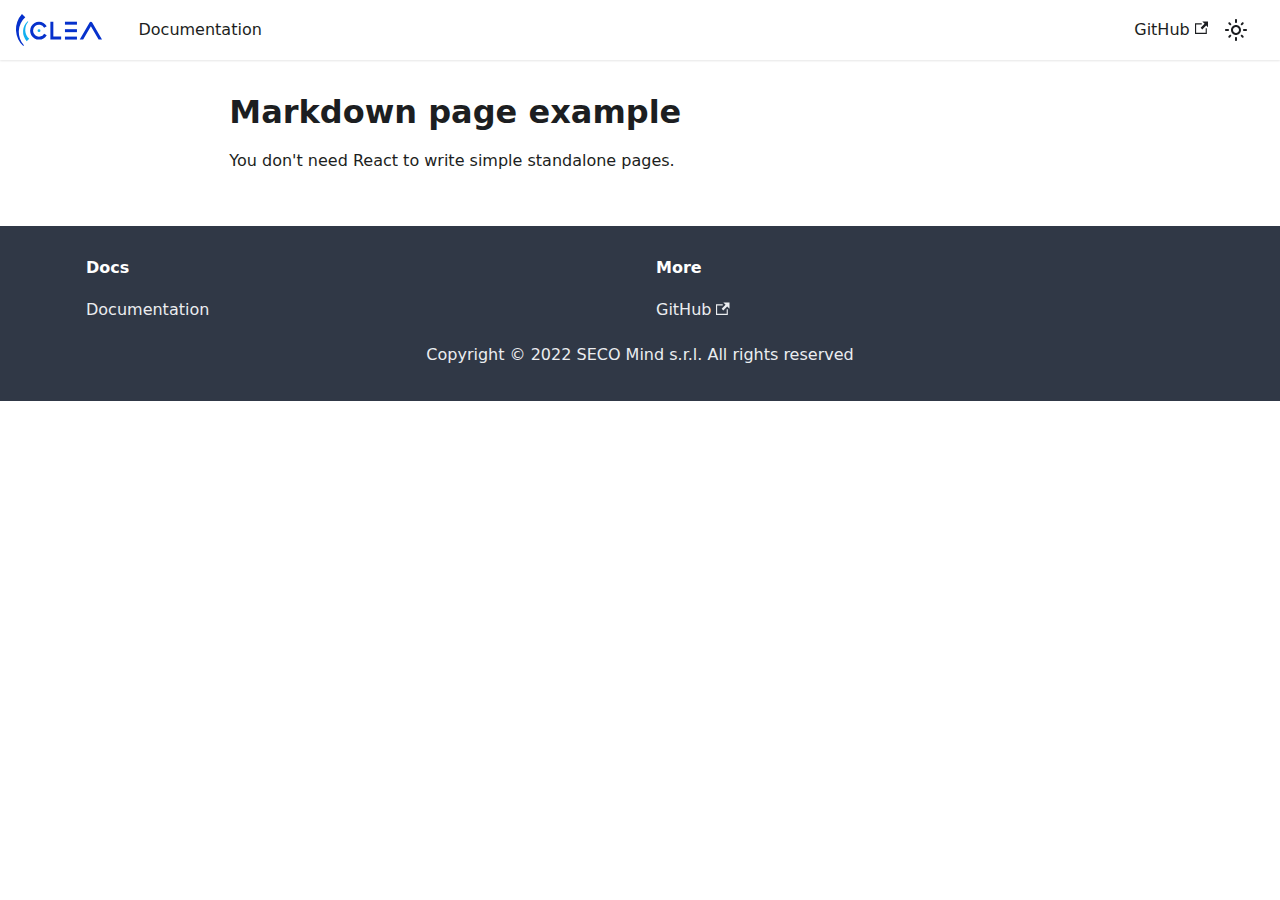
==== markdown-page/index.html @ b35d2853 "Publish first version of the Clea documentation" ====
<!doctype html>
<html lang="en" dir="ltr" class="mdx-wrapper mdx-page plugin-pages plugin-id-default">
<head>
<meta charset="UTF-8">
<meta name="viewport" content="width=device-width,initial-scale=1">
<meta name="generator" content="Docusaurus v2.0.0-beta.22">
<title data-rh="true">Markdown page example | Clea Docs</title><meta data-rh="true" name="twitter:card" content="summary_large_image"><meta data-rh="true" property="og:url" content="https://clea.ai/markdown-page"><meta data-rh="true" name="docusaurus_locale" content="en"><meta data-rh="true" name="docusaurus_tag" content="default"><meta data-rh="true" name="docsearch:language" content="en"><meta data-rh="true" name="docsearch:docusaurus_tag" content="default"><meta data-rh="true" property="og:title" content="Markdown page example | Clea Docs"><meta data-rh="true" name="description" content="You don&#x27;t need React to write simple standalone pages."><meta data-rh="true" property="og:description" content="You don&#x27;t need React to write simple standalone pages."><link data-rh="true" rel="icon" href="/img/favicon.ico"><link data-rh="true" rel="canonical" href="https://clea.ai/markdown-page"><link data-rh="true" rel="alternate" href="https://clea.ai/markdown-page" hreflang="en"><link data-rh="true" rel="alternate" href="https://clea.ai/markdown-page" hreflang="x-default"><link rel="stylesheet" href="/assets/css/styles.c41f518d.css">
<link rel="preload" href="/assets/js/runtime~main.f80cc817.js" as="script">
<link rel="preload" href="/assets/js/main.62d5ffb8.js" as="script">
</head>
<body class="navigation-with-keyboard">
<script>!function(){function t(t){document.documentElement.setAttribute("data-theme",t)}var e=function(){var t=null;try{t=localStorage.getItem("theme")}catch(t){}return t}();t(null!==e?e:"light")}()</script><div id="__docusaurus">
<div role="region"><a href="#" class="skipToContent_fXgn">Skip to main content</a></div><nav class="navbar navbar--fixed-top"><div class="navbar__inner"><div class="navbar__items"><button aria-label="Navigation bar toggle" class="navbar__toggle clean-btn" type="button" tabindex="0"><svg width="30" height="30" viewBox="0 0 30 30" aria-hidden="true"><path stroke="currentColor" stroke-linecap="round" stroke-miterlimit="10" stroke-width="2" d="M4 7h22M4 15h22M4 23h22"></path></svg></button><a class="navbar__brand" href="/"><div class="navbar__logo"><img src="/img/logo.svg" alt="Clea Logo" class="themedImage_ToTc themedImage--light_HNdA"><img src="/img/logo.svg" alt="Clea Logo" class="themedImage_ToTc themedImage--dark_i4oU"></div><b class="navbar__title text--truncate"></b></a><a class="navbar__item navbar__link" href="/">Documentation</a></div><div class="navbar__items navbar__items--right"><a href="https://github.com/clea-platform/clea-developers-doc" target="_blank" rel="noopener noreferrer" class="navbar__item navbar__link">GitHub<svg width="13.5" height="13.5" aria-hidden="true" viewBox="0 0 24 24" class="iconExternalLink_nPIU"><path fill="currentColor" d="M21 13v10h-21v-19h12v2h-10v15h17v-8h2zm3-12h-10.988l4.035 4-6.977 7.07 2.828 2.828 6.977-7.07 4.125 4.172v-11z"></path></svg></a><div class="toggle_vylO colorModeToggle_DEke"><button class="clean-btn toggleButton_gllP toggleButtonDisabled_aARS" type="button" disabled="" title="Switch between dark and light mode (currently light mode)" aria-label="Switch between dark and light mode (currently light mode)"><svg viewBox="0 0 24 24" width="24" height="24" class="lightToggleIcon_pyhR"><path fill="currentColor" d="M12,9c1.65,0,3,1.35,3,3s-1.35,3-3,3s-3-1.35-3-3S10.35,9,12,9 M12,7c-2.76,0-5,2.24-5,5s2.24,5,5,5s5-2.24,5-5 S14.76,7,12,7L12,7z M2,13l2,0c0.55,0,1-0.45,1-1s-0.45-1-1-1l-2,0c-0.55,0-1,0.45-1,1S1.45,13,2,13z M20,13l2,0c0.55,0,1-0.45,1-1 s-0.45-1-1-1l-2,0c-0.55,0-1,0.45-1,1S19.45,13,20,13z M11,2v2c0,0.55,0.45,1,1,1s1-0.45,1-1V2c0-0.55-0.45-1-1-1S11,1.45,11,2z M11,20v2c0,0.55,0.45,1,1,1s1-0.45,1-1v-2c0-0.55-0.45-1-1-1C11.45,19,11,19.45,11,20z M5.99,4.58c-0.39-0.39-1.03-0.39-1.41,0 c-0.39,0.39-0.39,1.03,0,1.41l1.06,1.06c0.39,0.39,1.03,0.39,1.41,0s0.39-1.03,0-1.41L5.99,4.58z M18.36,16.95 c-0.39-0.39-1.03-0.39-1.41,0c-0.39,0.39-0.39,1.03,0,1.41l1.06,1.06c0.39,0.39,1.03,0.39,1.41,0c0.39-0.39,0.39-1.03,0-1.41 L18.36,16.95z M19.42,5.99c0.39-0.39,0.39-1.03,0-1.41c-0.39-0.39-1.03-0.39-1.41,0l-1.06,1.06c-0.39,0.39-0.39,1.03,0,1.41 s1.03,0.39,1.41,0L19.42,5.99z M7.05,18.36c0.39-0.39,0.39-1.03,0-1.41c-0.39-0.39-1.03-0.39-1.41,0l-1.06,1.06 c-0.39,0.39-0.39,1.03,0,1.41s1.03,0.39,1.41,0L7.05,18.36z"></path></svg><svg viewBox="0 0 24 24" width="24" height="24" class="darkToggleIcon_wfgR"><path fill="currentColor" d="M9.37,5.51C9.19,6.15,9.1,6.82,9.1,7.5c0,4.08,3.32,7.4,7.4,7.4c0.68,0,1.35-0.09,1.99-0.27C17.45,17.19,14.93,19,12,19 c-3.86,0-7-3.14-7-7C5,9.07,6.81,6.55,9.37,5.51z M12,3c-4.97,0-9,4.03-9,9s4.03,9,9,9s9-4.03,9-9c0-0.46-0.04-0.92-0.1-1.36 c-0.98,1.37-2.58,2.26-4.4,2.26c-2.98,0-5.4-2.42-5.4-5.4c0-1.81,0.89-3.42,2.26-4.4C12.92,3.04,12.46,3,12,3L12,3z"></path></svg></button></div><div class="searchBox_ZlJk"></div></div></div><div role="presentation" class="navbar-sidebar__backdrop"></div></nav><div class="main-wrapper mainWrapper_z2l0"><main class="container container--fluid margin-vert--lg"><div class="row mdxPageWrapper_j9I6"><div class="col col--8"><article><h1>Markdown page example</h1><p>You don&#x27;t need React to write simple standalone pages.</p></article></div></div></main></div><footer class="footer footer--dark"><div class="container container-fluid"><div class="row footer__links"><div class="col footer__col"><div class="footer__title">Docs</div><ul class="footer__items clean-list"><li class="footer__item"><a class="footer__link-item" href="/">Documentation</a></li></ul></div><div class="col footer__col"><div class="footer__title">More</div><ul class="footer__items clean-list"><li class="footer__item"><a href="https://github.com/clea-platform/clea-developers-doc" target="_blank" rel="noopener noreferrer" class="footer__link-item">GitHub<svg width="13.5" height="13.5" aria-hidden="true" viewBox="0 0 24 24" class="iconExternalLink_nPIU"><path fill="currentColor" d="M21 13v10h-21v-19h12v2h-10v15h17v-8h2zm3-12h-10.988l4.035 4-6.977 7.07 2.828 2.828 6.977-7.07 4.125 4.172v-11z"></path></svg></a></li></ul></div></div><div class="footer__bottom text--center"><div class="footer__copyright">Copyright © 2022 SECO Mind s.r.l. All rights reserved</div></div></div></footer></div>
<script src="/assets/js/runtime~main.f80cc817.js"></script>
<script src="/assets/js/main.62d5ffb8.js"></script>
</body>
</html>
---- assets/css/styles.c41f518d.css ----
.col,.container{padding:0 var(--ifm-spacing-horizontal);width:100%}.markdown>h2,.markdown>h3,.markdown>h4,.markdown>h5,.markdown>h6{margin-bottom:calc(var(--ifm-heading-vertical-rhythm-bottom)*var(--ifm-leading))}.markdown li,body{word-wrap:break-word}body,ol ol,ol ul,ul ol,ul ul{margin:0}pre,table{overflow:auto}blockquote,pre{margin:0 0 var(--ifm-spacing-vertical)}.button:hover,.text--no-decoration,.text--no-decoration:hover,a:not([href]){text-decoration:none}.breadcrumbs__link,.button{transition-timing-function:var(--ifm-transition-timing-default)}.button,code{vertical-align:middle}.button--outline.button--active,.button--outline:active,.button--outline:hover,:root{--ifm-button-color:var(--ifm-font-color-base-inverse)}.menu__link:hover,a{transition:color var(--ifm-transition-fast) var(--ifm-transition-timing-default)}.navbar--dark,:root{--ifm-navbar-link-hover-color:var(--ifm-color-primary)}.menu,.navbar-sidebar{overflow-x:hidden}:root,html[data-theme=dark]{--ifm-color-emphasis-500:var(--ifm-color-gray-500)}.toggleButton_gllP,html{-webkit-tap-highlight-color:transparent}.clean-list,.containsTaskList_mC6p,.details_lb9f>summary,.dropdown__menu,.menu__list{list-style:none}:root{--ifm-color-scheme:light;--ifm-dark-value:10%;--ifm-darker-value:15%;--ifm-darkest-value:30%;--ifm-light-value:15%;--ifm-lighter-value:30%;--ifm-lightest-value:50%;--ifm-contrast-background-value:90%;--ifm-contrast-foreground-value:70%;--ifm-contrast-background-dark-value:70%;--ifm-contrast-foreground-dark-value:90%;--ifm-color-primary:#3578e5;--ifm-color-secondary:#ebedf0;--ifm-color-success:#00a400;--ifm-color-info:#54c7ec;--ifm-color-warning:#ffba00;--ifm-color-danger:#fa383e;--ifm-color-primary-dark:#306cce;--ifm-color-primary-darker:#2d66c3;--ifm-color-primary-darkest:#2554a0;--ifm-color-primary-light:#538ce9;--ifm-color-primary-lighter:#72a1ed;--ifm-color-primary-lightest:#9abcf2;--ifm-color-primary-contrast-background:#ebf2fc;--ifm-color-primary-contrast-foreground:#102445;--ifm-color-secondary-dark:#d4d5d8;--ifm-color-secondary-darker:#c8c9cc;--ifm-color-secondary-darkest:#a4a6a8;--ifm-color-secondary-light:#eef0f2;--ifm-color-secondary-lighter:#f1f2f5;--ifm-color-secondary-lightest:#f5f6f8;--ifm-color-secondary-contrast-background:#fdfdfe;--ifm-color-secondary-contrast-foreground:#474748;--ifm-color-success-dark:#009400;--ifm-color-success-darker:#008b00;--ifm-color-success-darkest:#007300;--ifm-color-success-light:#26b226;--ifm-color-success-lighter:#4dbf4d;--ifm-color-success-lightest:#80d280;--ifm-color-success-contrast-background:#e6f6e6;--ifm-color-success-contrast-foreground:#003100;--ifm-color-info-dark:#4cb3d4;--ifm-color-info-darker:#47a9c9;--ifm-color-info-darkest:#3b8ba5;--ifm-color-info-light:#6ecfef;--ifm-color-info-lighter:#87d8f2;--ifm-color-info-lightest:#aae3f6;--ifm-color-info-contrast-background:#eef9fd;--ifm-color-info-contrast-foreground:#193c47;--ifm-color-warning-dark:#e6a700;--ifm-color-warning-darker:#d99e00;--ifm-color-warning-darkest:#b38200;--ifm-color-warning-light:#ffc426;--ifm-color-warning-lighter:#ffcf4d;--ifm-color-warning-lightest:#ffdd80;--ifm-color-warning-contrast-background:#fff8e6;--ifm-color-warning-contrast-foreground:#4d3800;--ifm-color-danger-dark:#e13238;--ifm-color-danger-darker:#d53035;--ifm-color-danger-darkest:#af272b;--ifm-color-danger-light:#fb565b;--ifm-color-danger-lighter:#fb7478;--ifm-color-danger-lightest:#fd9c9f;--ifm-color-danger-contrast-background:#ffebec;--ifm-color-danger-contrast-foreground:#4b1113;--ifm-color-white:#fff;--ifm-color-black:#000;--ifm-color-gray-0:var(--ifm-color-white);--ifm-color-gray-100:#f5f6f7;--ifm-color-gray-200:#ebedf0;--ifm-color-gray-300:#dadde1;--ifm-color-gray-400:#ccd0d5;--ifm-color-gray-500:#bec3c9;--ifm-color-gray-600:#8d949e;--ifm-color-gray-700:#606770;--ifm-color-gray-800:#444950;--ifm-color-gray-900:#1c1e21;--ifm-color-gray-1000:var(--ifm-color-black);--ifm-color-emphasis-0:var(--ifm-color-gray-0);--ifm-color-emphasis-100:var(--ifm-color-gray-100);--ifm-color-emphasis-200:var(--ifm-color-gray-200);--ifm-color-emphasis-300:var(--ifm-color-gray-300);--ifm-color-emphasis-400:var(--ifm-color-gray-400);--ifm-color-emphasis-600:var(--ifm-color-gray-600);--ifm-color-emphasis-700:var(--ifm-color-gray-700);--ifm-color-emphasis-800:var(--ifm-color-gray-800);--ifm-color-emphasis-900:var(--ifm-color-gray-900);--ifm-color-emphasis-1000:var(--ifm-color-gray-1000);--ifm-color-content:var(--ifm-color-emphasis-900);--ifm-color-content-inverse:var(--ifm-color-emphasis-0);--ifm-color-content-secondary:#525860;--ifm-background-color:transparent;--ifm-background-surface-color:var(--ifm-color-content-inverse);--ifm-global-border-width:1px;--ifm-global-radius:0.4rem;--ifm-hover-overlay:rgba(0,0,0,.05);--ifm-font-color-base:var(--ifm-color-content);--ifm-font-color-base-inverse:var(--ifm-color-content-inverse);--ifm-font-color-secondary:var(--ifm-color-content-secondary);--ifm-font-family-base:system-ui,-apple-system,Segoe UI,Roboto,Ubuntu,Cantarell,Noto Sans,sans-serif,BlinkMacSystemFont,"Segoe UI",Helvetica,Arial,sans-serif,"Apple Color Emoji","Segoe UI Emoji","Segoe UI Symbol";--ifm-font-family-monospace:SFMono-Regular,Menlo,Monaco,Consolas,"Liberation Mono","Courier New",monospace;--ifm-font-size-base:100%;--ifm-font-weight-light:300;--ifm-font-weight-normal:400;--ifm-font-weight-semibold:500;--ifm-font-weight-bold:700;--ifm-font-weight-base:var(--ifm-font-weight-normal);--ifm-line-height-base:1.65;--ifm-global-spacing:1rem;--ifm-spacing-vertical:var(--ifm-global-spacing);--ifm-spacing-horizontal:var(--ifm-global-spacing);--ifm-transition-fast:200ms;--ifm-transition-slow:400ms;--ifm-transition-timing-default:cubic-bezier(0.08,0.52,0.52,1);--ifm-global-shadow-lw:0 1px 2px 0 rgba(0,0,0,.1);--ifm-global-shadow-md:0 5px 40px rgba(0,0,0,.2);--ifm-global-shadow-tl:0 12px 28px 0 rgba(0,0,0,.2),0 2px 4px 0 rgba(0,0,0,.1);--ifm-z-index-dropdown:100;--ifm-z-index-fixed:200;--ifm-z-index-overlay:400;--ifm-container-width:1140px;--ifm-container-width-xl:1320px;--ifm-code-background:#f6f7f8;--ifm-code-border-radius:var(--ifm-global-radius);--ifm-code-font-size:90%;--ifm-code-padding-horizontal:0.1rem;--ifm-code-padding-vertical:0.1rem;--ifm-pre-background:var(--ifm-code-background);--ifm-pre-border-radius:var(--ifm-code-border-radius);--ifm-pre-color:inherit;--ifm-pre-line-height:1.45;--ifm-pre-padding:1rem;--ifm-heading-color:inherit;--ifm-heading-margin-top:0;--ifm-heading-margin-bottom:var(--ifm-spacing-vertical);--ifm-heading-font-family:var(--ifm-font-family-base);--ifm-heading-font-weight:var(--ifm-font-weight-bold);--ifm-heading-line-height:1.25;--ifm-h1-font-size:2rem;--ifm-h2-font-size:1.5rem;--ifm-h3-font-size:1.25rem;--ifm-h4-font-size:1rem;--ifm-h5-font-size:0.875rem;--ifm-h6-font-size:0.85rem;--ifm-image-alignment-padding:1.25rem;--ifm-leading-desktop:1.25;--ifm-leading:calc(var(--ifm-leading-desktop)*1rem);--ifm-list-left-padding:2rem;--ifm-list-margin:1rem;--ifm-list-item-margin:0.25rem;--ifm-list-paragraph-margin:1rem;--ifm-table-cell-padding:0.75rem;--ifm-table-background:transparent;--ifm-table-stripe-background:rgba(0,0,0,.03);--ifm-table-border-width:1px;--ifm-table-border-color:var(--ifm-color-emphasis-300);--ifm-table-head-background:inherit;--ifm-table-head-color:inherit;--ifm-table-head-font-weight:var(--ifm-font-weight-bold);--ifm-table-cell-color:inherit;--ifm-link-color:var(--ifm-color-primary);--ifm-link-decoration:none;--ifm-link-hover-color:var(--ifm-link-color);--ifm-link-hover-decoration:underline;--ifm-paragraph-margin-bottom:var(--ifm-leading);--ifm-blockquote-font-size:var(--ifm-font-size-base);--ifm-blockquote-border-left-width:2px;--ifm-blockquote-padding-horizontal:var(--ifm-spacing-horizontal);--ifm-blockquote-padding-vertical:0;--ifm-blockquote-shadow:none;--ifm-blockquote-color:var(--ifm-color-emphasis-800);--ifm-blockquote-border-color:var(--ifm-color-emphasis-300);--ifm-hr-background-color:var(--ifm-color-emphasis-500);--ifm-hr-height:1px;--ifm-hr-margin-vertical:1.5rem;--ifm-scrollbar-size:7px;--ifm-scrollbar-track-background-color:#f1f1f1;--ifm-scrollbar-thumb-background-color:silver;--ifm-scrollbar-thumb-hover-background-color:#a7a7a7;--ifm-alert-background-color:inherit;--ifm-alert-border-color:inherit;--ifm-alert-border-radius:var(--ifm-global-radius);--ifm-alert-border-width:0px;--ifm-alert-border-left-width:5px;--ifm-alert-color:var(--ifm-font-color-base);--ifm-alert-padding-horizontal:var(--ifm-spacing-horizontal);--ifm-alert-padding-vertical:var(--ifm-spacing-vertical);--ifm-alert-shadow:var(--ifm-global-shadow-lw);--ifm-avatar-intro-margin:1rem;--ifm-avatar-intro-alignment:inherit;--ifm-avatar-photo-size:3rem;--ifm-badge-background-color:inherit;--ifm-badge-border-color:inherit;--ifm-badge-border-radius:var(--ifm-global-radius);--ifm-badge-border-width:var(--ifm-global-border-width);--ifm-badge-color:var(--ifm-color-white);--ifm-badge-padding-horizontal:calc(var(--ifm-spacing-horizontal)*0.5);--ifm-badge-padding-vertical:calc(var(--ifm-spacing-vertical)*0.25);--ifm-breadcrumb-border-radius:1.5rem;--ifm-breadcrumb-spacing:0.5rem;--ifm-breadcrumb-color-active:var(--ifm-color-primary);--ifm-breadcrumb-item-background-active:var(--ifm-hover-overlay);--ifm-breadcrumb-padding-horizontal:0.8rem;--ifm-breadcrumb-padding-vertical:0.4rem;--ifm-breadcrumb-size-multiplier:1;--ifm-breadcrumb-separator:url('data:image/svg+xml;utf8,<svg xmlns="http://www.w3.org/2000/svg" x="0px" y="0px" viewBox="0 0 256 256"><g><g><polygon points="79.093,0 48.907,30.187 146.72,128 48.907,225.813 79.093,256 207.093,128"/></g></g><g></g><g></g><g></g><g></g><g></g><g></g><g></g><g></g><g></g><g></g><g></g><g></g><g></g><g></g><g></g></svg>');--ifm-breadcrumb-separator-filter:none;--ifm-breadcrumb-separator-size:0.5rem;--ifm-breadcrumb-separator-size-multiplier:1.25;--ifm-button-background-color:inherit;--ifm-button-border-color:var(--ifm-button-background-color);--ifm-button-border-width:var(--ifm-global-border-width);--ifm-button-font-weight:var(--ifm-font-weight-bold);--ifm-button-padding-horizontal:1.5rem;--ifm-button-padding-vertical:0.375rem;--ifm-button-size-multiplier:1;--ifm-button-transition-duration:var(--ifm-transition-fast);--ifm-button-border-radius:calc(var(--ifm-global-radius)*var(--ifm-button-size-multiplier));--ifm-button-group-spacing:2px;--ifm-card-background-color:var(--ifm-background-surface-color);--ifm-card-border-radius:calc(var(--ifm-global-radius)*2);--ifm-card-horizontal-spacing:var(--ifm-global-spacing);--ifm-card-vertical-spacing:var(--ifm-global-spacing);--ifm-toc-border-color:var(--ifm-color-emphasis-300);--ifm-toc-link-color:var(--ifm-color-content-secondary);--ifm-toc-padding-vertical:0.5rem;--ifm-toc-padding-horizontal:0.5rem;--ifm-dropdown-background-color:var(--ifm-background-surface-color);--ifm-dropdown-font-weight:var(--ifm-font-weight-semibold);--ifm-dropdown-link-color:var(--ifm-font-color-base);--ifm-dropdown-hover-background-color:var(--ifm-hover-overlay);--ifm-footer-background-color:var(--ifm-color-emphasis-100);--ifm-footer-color:inherit;--ifm-footer-link-color:var(--ifm-color-emphasis-700);--ifm-footer-link-hover-color:var(--ifm-color-primary);--ifm-footer-link-horizontal-spacing:0.5rem;--ifm-footer-padding-horizontal:calc(var(--ifm-spacing-horizontal)*2);--ifm-footer-padding-vertical:calc(var(--ifm-spacing-vertical)*2);--ifm-footer-title-color:inherit;--ifm-footer-logo-max-width:min(30rem,90vw);--ifm-hero-background-color:var(--ifm-background-surface-color);--ifm-hero-text-color:var(--ifm-color-emphasis-800);--ifm-menu-color:var(--ifm-color-emphasis-700);--ifm-menu-color-active:var(--ifm-color-primary);--ifm-menu-color-background-active:var(--ifm-hover-overlay);--ifm-menu-color-background-hover:var(--ifm-hover-overlay);--ifm-menu-link-padding-horizontal:0.75rem;--ifm-menu-link-padding-vertical:0.375rem;--ifm-menu-link-sublist-icon:url('data:image/svg+xml;utf8,<svg xmlns="http://www.w3.org/2000/svg" width="16px" height="16px" viewBox="0 0 24 24"><path fill="rgba(0,0,0,0.5)" d="M7.41 15.41L12 10.83l4.59 4.58L18 14l-6-6-6 6z"></path></svg>');--ifm-menu-link-sublist-icon-filter:none;--ifm-navbar-background-color:var(--ifm-background-surface-color);--ifm-navbar-height:3.75rem;--ifm-navbar-item-padding-horizontal:0.75rem;--ifm-navbar-item-padding-vertical:0.25rem;--ifm-navbar-link-color:var(--ifm-font-color-base);--ifm-navbar-link-active-color:var(--ifm-link-color);--ifm-navbar-padding-horizontal:var(--ifm-spacing-horizontal);--ifm-navbar-padding-vertical:calc(var(--ifm-spacing-vertical)*0.5);--ifm-navbar-shadow:var(--ifm-global-shadow-lw);--ifm-navbar-search-input-background-color:var(--ifm-color-emphasis-200);--ifm-navbar-search-input-color:var(--ifm-color-emphasis-800);--ifm-navbar-search-input-placeholder-color:var(--ifm-color-emphasis-500);--ifm-navbar-search-input-icon:url('data:image/svg+xml;utf8,<svg fill="currentColor" xmlns="http://www.w3.org/2000/svg" viewBox="0 0 16 16" height="16px" width="16px"><path d="M6.02945,10.20327a4.17382,4.17382,0,1,1,4.17382-4.17382A4.15609,4.15609,0,0,1,6.02945,10.20327Zm9.69195,4.2199L10.8989,9.59979A5.88021,5.88021,0,0,0,12.058,6.02856,6.00467,6.00467,0,1,0,9.59979,10.8989l4.82338,4.82338a.89729.89729,0,0,0,1.29912,0,.89749.89749,0,0,0-.00087-1.29909Z" /></svg>');--ifm-navbar-sidebar-width:83vw;--ifm-pagination-border-radius:var(--ifm-global-radius);--ifm-pagination-color-active:var(--ifm-color-primary);--ifm-pagination-font-size:1rem;--ifm-pagination-item-active-background:var(--ifm-hover-overlay);--ifm-pagination-page-spacing:0.2em;--ifm-pagination-padding-horizontal:calc(var(--ifm-spacing-horizontal)*1);--ifm-pagination-padding-vertical:calc(var(--ifm-spacing-vertical)*0.25);--ifm-pagination-nav-border-radius:var(--ifm-global-radius);--ifm-pagination-nav-color-hover:var(--ifm-color-primary);--ifm-pills-color-active:var(--ifm-color-primary);--ifm-pills-color-background-active:var(--ifm-hover-overlay);--ifm-pills-spacing:0.125rem;--ifm-tabs-color:var(--ifm-font-color-secondary);--ifm-tabs-color-active:var(--ifm-color-primary);--ifm-tabs-color-active-border:var(--ifm-tabs-color-active);--ifm-tabs-padding-horizontal:1rem;--ifm-tabs-padding-vertical:1rem;--docusaurus-progress-bar-color:var(--ifm-color-primary);--ifm-color-primary:#114cef;--ifm-color-primary-dark:#21af90;--ifm-color-primary-darker:#1fa588;--ifm-color-primary-darkest:#1a8870;--ifm-color-primary-light:#46cbae;--ifm-color-primary-lighter:#66d4bd;--ifm-color-primary-lightest:#92e0d0;--ifm-code-font-size:95%;--docusaurus-announcement-bar-height:auto;--docusaurus-tag-list-border:var(--ifm-color-emphasis-300);--docusaurus-collapse-button-bg:transparent;--docusaurus-collapse-button-bg-hover:rgba(0,0,0,.1);--doc-sidebar-width:300px;--doc-sidebar-hidden-width:30px}.badge--danger,.badge--info,.badge--primary,.badge--secondary,.badge--success,.badge--warning{--ifm-badge-border-color:var(--ifm-badge-background-color)}.button--link,.button--outline{--ifm-button-background-color:transparent}*{box-sizing:border-box}html{-webkit-font-smoothing:antialiased;text-rendering:optimizelegibility;-webkit-text-size-adjust:100%;text-size-adjust:100%;background-color:var(--ifm-background-color);color:var(--ifm-font-color-base);color-scheme:var(--ifm-color-scheme);font:var(--ifm-font-size-base)/var(--ifm-line-height-base) var(--ifm-font-family-base)}iframe{border:0;color-scheme:auto}.container{margin:0 auto;max-width:var(--ifm-container-width)}.container--fluid{max-width:inherit}.row{display:flex;flex-wrap:wrap;margin:0 calc(var(--ifm-spacing-horizontal)*-1)}.margin-bottom--none,.margin-vert--none,.markdown>:last-child{margin-bottom:0!important}.margin-top--none,.margin-vert--none{margin-top:0!important}.row--no-gutters{margin-left:0;margin-right:0}.margin-horiz--none,.margin-right--none{margin-right:0!important}.row--no-gutters>.col{padding-left:0;padding-right:0}.row--align-top{align-items:flex-start}.row--align-bottom{align-items:flex-end}.menuExternalLink_NmtK,.row--align-center{align-items:center}.row--align-stretch{align-items:stretch}.row--align-baseline{align-items:baseline}.col{--ifm-col-width:100%;flex:1 0;margin-left:0;max-width:var(--ifm-col-width)}.padding-bottom--none,.padding-vert--none{padding-bottom:0!important}.padding-top--none,.padding-vert--none{padding-top:0!important}.padding-horiz--none,.padding-left--none{padding-left:0!important}.padding-horiz--none,.padding-right--none{padding-right:0!important}.col[class*=col--]{flex:0 0 var(--ifm-col-width)}.col--1{--ifm-col-width:8.33333%}.col--offset-1{margin-left:8.33333%}.col--2{--ifm-col-width:16.66667%}.col--offset-2{margin-left:16.66667%}.col--3{--ifm-col-width:25%}.col--offset-3{margin-left:25%}.col--4{--ifm-col-width:33.33333%}.col--offset-4{margin-left:33.33333%}.col--5{--ifm-col-width:41.66667%}.col--offset-5{margin-left:41.66667%}.col--6{--ifm-col-width:50%}.col--offset-6{margin-left:50%}.col--7{--ifm-col-width:58.33333%}.col--offset-7{margin-left:58.33333%}.col--8{--ifm-col-width:66.66667%}.col--offset-8{margin-left:66.66667%}.col--9{--ifm-col-width:75%}.col--offset-9{margin-left:75%}.col--10{--ifm-col-width:83.33333%}.col--offset-10{margin-left:83.33333%}.col--11{--ifm-col-width:91.66667%}.col--offset-11{margin-left:91.66667%}.col--12{--ifm-col-width:100%}.col--offset-12{margin-left:100%}.margin-horiz--none,.margin-left--none{margin-left:0!important}.margin--none{margin:0!important}.margin-bottom--xs,.margin-vert--xs{margin-bottom:.25rem!important}.margin-top--xs,.margin-vert--xs{margin-top:.25rem!important}.margin-horiz--xs,.margin-left--xs{margin-left:.25rem!important}.margin-horiz--xs,.margin-right--xs{margin-right:.25rem!important}.margin--xs{margin:.25rem!important}.margin-bottom--sm,.margin-vert--sm{margin-bottom:.5rem!important}.margin-top--sm,.margin-vert--sm{margin-top:.5rem!important}.margin-horiz--sm,.margin-left--sm{margin-left:.5rem!important}.margin-horiz--sm,.margin-right--sm{margin-right:.5rem!important}.margin--sm{margin:.5rem!important}.margin-bottom--md,.margin-vert--md{margin-bottom:1rem!important}.margin-top--md,.margin-vert--md{margin-top:1rem!important}.margin-horiz--md,.margin-left--md{margin-left:1rem!important}.margin-horiz--md,.margin-right--md{margin-right:1rem!important}.margin--md{margin:1rem!important}.margin-bottom--lg,.margin-vert--lg{margin-bottom:2rem!important}.margin-top--lg,.margin-vert--lg{margin-top:2rem!important}.margin-horiz--lg,.margin-left--lg{margin-left:2rem!important}.margin-horiz--lg,.margin-right--lg{margin-right:2rem!important}.margin--lg{margin:2rem!important}.margin-bottom--xl,.margin-vert--xl{margin-bottom:5rem!important}.margin-top--xl,.margin-vert--xl{margin-top:5rem!important}.margin-horiz--xl,.margin-left--xl{margin-left:5rem!important}.margin-horiz--xl,.margin-right--xl{margin-right:5rem!important}.margin--xl{margin:5rem!important}.padding--none{padding:0!important}.padding-bottom--xs,.padding-vert--xs{padding-bottom:.25rem!important}.padding-top--xs,.padding-vert--xs{padding-top:.25rem!important}.padding-horiz--xs,.padding-left--xs{padding-left:.25rem!important}.padding-horiz--xs,.padding-right--xs{padding-right:.25rem!important}.padding--xs{padding:.25rem!important}.padding-bottom--sm,.padding-vert--sm{padding-bottom:.5rem!important}.padding-top--sm,.padding-vert--sm{padding-top:.5rem!important}.padding-horiz--sm,.padding-left--sm{padding-left:.5rem!important}.padding-horiz--sm,.padding-right--sm{padding-right:.5rem!important}.padding--sm{padding:.5rem!important}.padding-bottom--md,.padding-vert--md{padding-bottom:1rem!important}.padding-top--md,.padding-vert--md{padding-top:1rem!important}.padding-horiz--md,.padding-left--md{padding-left:1rem!important}.padding-horiz--md,.padding-right--md{padding-right:1rem!important}.padding--md{padding:1rem!important}.padding-bottom--lg,.padding-vert--lg{padding-bottom:2rem!important}.padding-top--lg,.padding-vert--lg{padding-top:2rem!important}.padding-horiz--lg,.padding-left--lg{padding-left:2rem!important}.padding-horiz--lg,.padding-right--lg{padding-right:2rem!important}.padding--lg{padding:2rem!important}.padding-bottom--xl,.padding-vert--xl{padding-bottom:5rem!important}.padding-top--xl,.padding-vert--xl{padding-top:5rem!important}.padding-horiz--xl,.padding-left--xl{padding-left:5rem!important}.padding-horiz--xl,.padding-right--xl{padding-right:5rem!important}.padding--xl{padding:5rem!important}code{background-color:var(--ifm-code-background);border:.1rem solid rgba(0,0,0,.1);border-radius:var(--ifm-code-border-radius);font-family:var(--ifm-font-family-monospace);font-size:var(--ifm-code-font-size);padding:var(--ifm-code-padding-vertical) var(--ifm-code-padding-horizontal)}a code{color:inherit}pre{background-color:var(--ifm-pre-background);border-radius:var(--ifm-pre-border-radius);color:var(--ifm-pre-color);font:var(--ifm-code-font-size)/var(--ifm-pre-line-height) var(--ifm-font-family-monospace);padding:var(--ifm-pre-padding)}pre code{background-color:initial;border:none;font-size:100%;line-height:inherit;padding:0}kbd{background-color:var(--ifm-color-emphasis-0);border:1px solid var(--ifm-color-emphasis-400);border-radius:.2rem;box-shadow:inset 0 -1px 0 var(--ifm-color-emphasis-400);color:var(--ifm-color-emphasis-800);font:80% var(--ifm-font-family-monospace);padding:.15rem .3rem}h1,h2,h3,h4,h5,h6{color:var(--ifm-heading-color);font-family:var(--ifm-heading-font-family);font-weight:var(--ifm-heading-font-weight);line-height:var(--ifm-heading-line-height);margin:var(--ifm-heading-margin-top) 0 var(--ifm-heading-margin-bottom) 0}h1{font-size:var(--ifm-h1-font-size)}h2{font-size:var(--ifm-h2-font-size)}h3{font-size:var(--ifm-h3-font-size)}h4{font-size:var(--ifm-h4-font-size)}h5{font-size:var(--ifm-h5-font-size)}h6{font-size:var(--ifm-h6-font-size)}img{max-width:100%}img[align=right]{padding-left:var(--image-alignment-padding)}img[align=left]{padding-right:var(--image-alignment-padding)}.markdown{--ifm-h1-vertical-rhythm-top:3;--ifm-h2-vertical-rhythm-top:2;--ifm-h3-vertical-rhythm-top:1.5;--ifm-heading-vertical-rhythm-top:1.25;--ifm-h1-vertical-rhythm-bottom:1.25;--ifm-heading-vertical-rhythm-bottom:1}.markdown:after,.markdown:before{content:"";display:table}.markdown:after{clear:both}.markdown h1:first-child{--ifm-h1-font-size:3rem;margin-bottom:calc(var(--ifm-h1-vertical-rhythm-bottom)*var(--ifm-leading))}.markdown>h2{--ifm-h2-font-size:2rem;margin-top:calc(var(--ifm-h2-vertical-rhythm-top)*var(--ifm-leading))}.markdown>h3{--ifm-h3-font-size:1.5rem;margin-top:calc(var(--ifm-h3-vertical-rhythm-top)*var(--ifm-leading))}.markdown>h4,.markdown>h5,.markdown>h6{margin-top:calc(var(--ifm-heading-vertical-rhythm-top)*var(--ifm-leading))}.markdown>p,.markdown>pre,.markdown>ul{margin-bottom:var(--ifm-leading)}.markdown li>p{margin-top:var(--ifm-list-paragraph-margin)}.markdown li+li{margin-top:var(--ifm-list-item-margin)}ol,ul{margin:0 0 var(--ifm-list-margin);padding-left:var(--ifm-list-left-padding)}ol ol,ul ol{list-style-type:lower-roman}ol ol ol,ol ul ol,ul ol ol,ul ul ol{list-style-type:lower-alpha}table{border-collapse:collapse;display:block;margin-bottom:var(--ifm-spacing-vertical)}table thead tr{border-bottom:2px solid var(--ifm-table-border-color)}table thead,table tr:nth-child(2n){background-color:var(--ifm-table-stripe-background)}table tr{background-color:var(--ifm-table-background);border-top:var(--ifm-table-border-width) solid var(--ifm-table-border-color)}table td,table th{border:var(--ifm-table-border-width) solid var(--ifm-table-border-color);padding:var(--ifm-table-cell-padding)}table th{background-color:var(--ifm-table-head-background);color:var(--ifm-table-head-color);font-weight:var(--ifm-table-head-font-weight)}table td{color:var(--ifm-table-cell-color)}strong{font-weight:var(--ifm-font-weight-bold)}a{color:var(--ifm-link-color);text-decoration:var(--ifm-link-decoration)}a:link:hover,a:visited:hover{color:var(--ifm-link-hover-color);text-decoration:var(--ifm-link-hover-decoration)}a:-webkit-any-link:hover{color:var(--ifm-link-hover-color);text-decoration:var(--ifm-link-hover-decoration)}a:any-link:hover{color:var(--ifm-link-hover-color);text-decoration:var(--ifm-link-hover-decoration)}p{margin:0 0 var(--ifm-paragraph-margin-bottom)}blockquote{border-left:var(--ifm-blockquote-border-left-width) solid var(--ifm-blockquote-border-color);box-shadow:var(--ifm-blockquote-shadow);color:var(--ifm-blockquote-color);font-size:var(--ifm-blockquote-font-size);padding:var(--ifm-blockquote-padding-vertical) var(--ifm-blockquote-padding-horizontal)}blockquote>:first-child{margin-top:0}blockquote>:last-child{margin-bottom:0}hr{background-color:var(--ifm-hr-background-color);border:0;height:var(--ifm-hr-height);margin:var(--ifm-hr-margin-vertical) 0}.shadow--lw{box-shadow:var(--ifm-global-shadow-lw)!important}.shadow--md{box-shadow:var(--ifm-global-shadow-md)!important}.shadow--tl{box-shadow:var(--ifm-global-shadow-tl)!important}.text--primary,.wordWrapButtonEnabled_EoeP .wordWrapButtonIcon_Bwma{color:var(--ifm-color-primary)}.text--secondary{color:var(--ifm-color-secondary)}.text--success{color:var(--ifm-color-success)}.text--info{color:var(--ifm-color-info)}.text--warning{color:var(--ifm-color-warning)}.text--danger{color:var(--ifm-color-danger)}.text--center{text-align:center}.text--left{text-align:left}.text--justify{text-align:justify}.text--right{text-align:right}.text--capitalize{text-transform:capitalize}.text--lowercase{text-transform:lowercase}.admonitionHeading_tbUL,.alert__heading,.text--uppercase{text-transform:uppercase}.text--light{font-weight:var(--ifm-font-weight-light)}.text--normal{font-weight:var(--ifm-font-weight-normal)}.text--semibold{font-weight:var(--ifm-font-weight-semibold)}.text--bold{font-weight:var(--ifm-font-weight-bold)}.text--italic{font-style:italic}.text--truncate{overflow:hidden;text-overflow:ellipsis;white-space:nowrap}.text--break{word-wrap:break-word!important;word-break:break-word!important}.clean-btn{background:none;border:none;color:inherit;cursor:pointer;font-family:inherit;padding:0}.alert,.alert .close{color:var(--ifm-alert-foreground-color)}.clean-list{padding-left:0}.alert--primary{--ifm-alert-background-color:var(--ifm-color-primary-contrast-background);--ifm-alert-background-color-highlight:rgba(53,120,229,.15);--ifm-alert-foreground-color:var(--ifm-color-primary-contrast-foreground);--ifm-alert-border-color:var(--ifm-color-primary-dark)}.alert--secondary{--ifm-alert-background-color:var(--ifm-color-secondary-contrast-background);--ifm-alert-background-color-highlight:rgba(235,237,240,.15);--ifm-alert-foreground-color:var(--ifm-color-secondary-contrast-foreground);--ifm-alert-border-color:var(--ifm-color-secondary-dark)}.alert--success{--ifm-alert-background-color:var(--ifm-color-success-contrast-background);--ifm-alert-background-color-highlight:rgba(0,164,0,.15);--ifm-alert-foreground-color:var(--ifm-color-success-contrast-foreground);--ifm-alert-border-color:var(--ifm-color-success-dark)}.alert--info{--ifm-alert-background-color:var(--ifm-color-info-contrast-background);--ifm-alert-background-color-highlight:rgba(84,199,236,.15);--ifm-alert-foreground-color:var(--ifm-color-info-contrast-foreground);--ifm-alert-border-color:var(--ifm-color-info-dark)}.alert--warning{--ifm-alert-background-color:var(--ifm-color-warning-contrast-background);--ifm-alert-background-color-highlight:rgba(255,186,0,.15);--ifm-alert-foreground-color:var(--ifm-color-warning-contrast-foreground);--ifm-alert-border-color:var(--ifm-color-warning-dark)}.alert--danger{--ifm-alert-background-color:var(--ifm-color-danger-contrast-background);--ifm-alert-background-color-highlight:rgba(250,56,62,.15);--ifm-alert-foreground-color:var(--ifm-color-danger-contrast-foreground);--ifm-alert-border-color:var(--ifm-color-danger-dark)}.alert{--ifm-code-background:var(--ifm-alert-background-color-highlight);--ifm-link-color:var(--ifm-alert-foreground-color);--ifm-link-hover-color:var(--ifm-alert-foreground-color);--ifm-link-decoration:underline;--ifm-tabs-color:var(--ifm-alert-foreground-color);--ifm-tabs-color-active:var(--ifm-alert-foreground-color);--ifm-tabs-color-active-border:var(--ifm-alert-border-color);background-color:var(--ifm-alert-background-color);border:var(--ifm-alert-border-width) solid var(--ifm-alert-border-color);border-left-width:var(--ifm-alert-border-left-width);border-radius:var(--ifm-alert-border-radius);box-shadow:var(--ifm-alert-shadow);padding:var(--ifm-alert-padding-vertical) var(--ifm-alert-padding-horizontal)}.alert__heading{align-items:center;display:flex;font:700 var(--ifm-h5-font-size)/var(--ifm-heading-line-height) var(--ifm-heading-font-family);margin-bottom:.5rem}.alert__icon{display:inline-flex;margin-right:.4em}.alert__icon svg{fill:var(--ifm-alert-foreground-color);stroke:var(--ifm-alert-foreground-color);stroke-width:0}.alert .close{margin:calc(var(--ifm-alert-padding-vertical)*-1) calc(var(--ifm-alert-padding-horizontal)*-1) 0 0;opacity:.75}.alert .close:focus,.alert .close:hover{opacity:1}.alert a{-webkit-text-decoration-color:var(--ifm-alert-border-color);text-decoration-color:var(--ifm-alert-border-color)}.alert a:hover{text-decoration-thickness:2px}.avatar{column-gap:var(--ifm-avatar-intro-margin);display:flex}.avatar__photo{border-radius:50%;display:block;height:var(--ifm-avatar-photo-size);overflow:hidden;width:var(--ifm-avatar-photo-size)}.card--full-height,.navbar__logo img,html body{height:100%}.avatar__photo--sm{--ifm-avatar-photo-size:2rem}.avatar__photo--lg{--ifm-avatar-photo-size:4rem}.avatar__photo--xl{--ifm-avatar-photo-size:6rem}.avatar__intro{display:flex;flex:1 1;flex-direction:column;justify-content:center;text-align:var(--ifm-avatar-intro-alignment)}.badge,.breadcrumbs__item,.breadcrumbs__link,.button,.dropdown>.navbar__link:after{display:inline-block}.avatar__name{font:700 var(--ifm-h4-font-size)/var(--ifm-heading-line-height) var(--ifm-font-family-base)}.avatar__subtitle{margin-top:.25rem}.avatar--vertical{--ifm-avatar-intro-alignment:center;--ifm-avatar-intro-margin:0.5rem;align-items:center;flex-direction:column}.badge{background-color:var(--ifm-badge-background-color);border:var(--ifm-badge-border-width) solid var(--ifm-badge-border-color);border-radius:var(--ifm-badge-border-radius);color:var(--ifm-badge-color);font-size:75%;font-weight:var(--ifm-font-weight-bold);line-height:1;padding:var(--ifm-badge-padding-vertical) var(--ifm-badge-padding-horizontal)}.badge--primary{--ifm-badge-background-color:var(--ifm-color-primary)}.badge--secondary{--ifm-badge-background-color:var(--ifm-color-secondary);color:var(--ifm-color-black)}.breadcrumbs__link,.button.button--secondary.button--outline:not(.button--active):not(:hover){color:var(--ifm-font-color-base)}.badge--success{--ifm-badge-background-color:var(--ifm-color-success)}.badge--info{--ifm-badge-background-color:var(--ifm-color-info)}.badge--warning{--ifm-badge-background-color:var(--ifm-color-warning)}.badge--danger{--ifm-badge-background-color:var(--ifm-color-danger)}.breadcrumbs{margin-bottom:0;padding-left:0}.breadcrumbs__item:not(:last-child):after{background:var(--ifm-breadcrumb-separator) center;content:" ";display:inline-block;filter:var(--ifm-breadcrumb-separator-filter);height:calc(var(--ifm-breadcrumb-separator-size)*var(--ifm-breadcrumb-size-multiplier)*var(--ifm-breadcrumb-separator-size-multiplier));margin:0 var(--ifm-breadcrumb-spacing);opacity:.5;width:calc(var(--ifm-breadcrumb-separator-size)*var(--ifm-breadcrumb-size-multiplier)*var(--ifm-breadcrumb-separator-size-multiplier))}.breadcrumbs__item--active .breadcrumbs__link{background:var(--ifm-breadcrumb-item-background-active);color:var(--ifm-breadcrumb-color-active)}.breadcrumbs__link{border-radius:var(--ifm-breadcrumb-border-radius);font-size:calc(1rem*var(--ifm-breadcrumb-size-multiplier));padding:calc(var(--ifm-breadcrumb-padding-vertical)*var(--ifm-breadcrumb-size-multiplier)) calc(var(--ifm-breadcrumb-padding-horizontal)*var(--ifm-breadcrumb-size-multiplier));transition-duration:var(--ifm-transition-fast);transition-property:background,color}.breadcrumbs__link:link:hover,.breadcrumbs__link:visited:hover,area.breadcrumbs__link[href]:hover{background:var(--ifm-breadcrumb-item-background-active);text-decoration:none}.breadcrumbs__link:-webkit-any-link:hover{background:var(--ifm-breadcrumb-item-background-active);text-decoration:none}.breadcrumbs__link:any-link:hover{background:var(--ifm-breadcrumb-item-background-active);text-decoration:none}.breadcrumbs--sm{--ifm-breadcrumb-size-multiplier:0.8}.breadcrumbs--lg{--ifm-breadcrumb-size-multiplier:1.2}.button{background-color:var(--ifm-button-background-color);border:var(--ifm-button-border-width) solid var(--ifm-button-border-color);border-radius:var(--ifm-button-border-radius);cursor:pointer;font-size:calc(.875rem*var(--ifm-button-size-multiplier));font-weight:var(--ifm-button-font-weight);line-height:1.5;padding:calc(var(--ifm-button-padding-vertical)*var(--ifm-button-size-multiplier)) calc(var(--ifm-button-padding-horizontal)*var(--ifm-button-size-multiplier));text-align:center;transition-duration:var(--ifm-button-transition-duration);transition-property:color,background,border-color;-webkit-user-select:none;user-select:none;white-space:nowrap}.button,.button:hover{color:var(--ifm-button-color)}.button--outline{--ifm-button-color:var(--ifm-button-border-color)}.button--outline:hover{--ifm-button-background-color:var(--ifm-button-border-color)}.button--link{--ifm-button-border-color:transparent;color:var(--ifm-link-color);text-decoration:var(--ifm-link-decoration)}.button--link.button--active,.button--link:active,.button--link:hover{color:var(--ifm-link-hover-color);text-decoration:var(--ifm-link-hover-decoration)}.button.disabled,.button:disabled,.button[disabled]{opacity:.65;pointer-events:none}.button--sm{--ifm-button-size-multiplier:0.8}.button--lg{--ifm-button-size-multiplier:1.35}.button--block{display:block;width:100%}.button.button--secondary{color:var(--ifm-color-gray-900)}:where(.button--primary){--ifm-button-background-color:var(--ifm-color-primary);--ifm-button-border-color:var(--ifm-color-primary)}:where(.button--primary):not(.button--outline):hover{--ifm-button-background-color:var(--ifm-color-primary-dark);--ifm-button-border-color:var(--ifm-color-primary-dark)}.button--primary.button--active,.button--primary:active{--ifm-button-background-color:var(--ifm-color-primary-darker);--ifm-button-border-color:var(--ifm-color-primary-darker)}:where(.button--secondary){--ifm-button-background-color:var(--ifm-color-secondary);--ifm-button-border-color:var(--ifm-color-secondary)}:where(.button--secondary):not(.button--outline):hover{--ifm-button-background-color:var(--ifm-color-secondary-dark);--ifm-button-border-color:var(--ifm-color-secondary-dark)}.button--secondary.button--active,.button--secondary:active{--ifm-button-background-color:var(--ifm-color-secondary-darker);--ifm-button-border-color:var(--ifm-color-secondary-darker)}:where(.button--success){--ifm-button-background-color:var(--ifm-color-success);--ifm-button-border-color:var(--ifm-color-success)}:where(.button--success):not(.button--outline):hover{--ifm-button-background-color:var(--ifm-color-success-dark);--ifm-button-border-color:var(--ifm-color-success-dark)}.button--success.button--active,.button--success:active{--ifm-button-background-color:var(--ifm-color-success-darker);--ifm-button-border-color:var(--ifm-color-success-darker)}:where(.button--info){--ifm-button-background-color:var(--ifm-color-info);--ifm-button-border-color:var(--ifm-color-info)}:where(.button--info):not(.button--outline):hover{--ifm-button-background-color:var(--ifm-color-info-dark);--ifm-button-border-color:var(--ifm-color-info-dark)}.button--info.button--active,.button--info:active{--ifm-button-background-color:var(--ifm-color-info-darker);--ifm-button-border-color:var(--ifm-color-info-darker)}:where(.button--warning){--ifm-button-background-color:var(--ifm-color-warning);--ifm-button-border-color:var(--ifm-color-warning)}:where(.button--warning):not(.button--outline):hover{--ifm-button-background-color:var(--ifm-color-warning-dark);--ifm-button-border-color:var(--ifm-color-warning-dark)}.button--warning.button--active,.button--warning:active{--ifm-button-background-color:var(--ifm-color-warning-darker);--ifm-button-border-color:var(--ifm-color-warning-darker)}:where(.button--danger){--ifm-button-background-color:var(--ifm-color-danger);--ifm-button-border-color:var(--ifm-color-danger)}:where(.button--danger):not(.button--outline):hover{--ifm-button-background-color:var(--ifm-color-danger-dark);--ifm-button-border-color:var(--ifm-color-danger-dark)}.button--danger.button--active,.button--danger:active{--ifm-button-background-color:var(--ifm-color-danger-darker);--ifm-button-border-color:var(--ifm-color-danger-darker)}.button-group{display:inline-flex;gap:var(--ifm-button-group-spacing)}.button-group>.button:not(:first-child){border-bottom-left-radius:0;border-top-left-radius:0}.button-group>.button:not(:last-child){border-bottom-right-radius:0;border-top-right-radius:0}.button-group--block{display:flex;justify-content:stretch}.button-group--block>.button{flex-grow:1}.card{background-color:var(--ifm-card-background-color);border-radius:var(--ifm-card-border-radius);box-shadow:var(--ifm-global-shadow-lw);display:flex;flex-direction:column;overflow:hidden}.card__image{padding-top:var(--ifm-card-vertical-spacing)}.card__image:first-child{padding-top:0}.card__body,.card__footer,.card__header{padding:var(--ifm-card-vertical-spacing) var(--ifm-card-horizontal-spacing)}.card__body:not(:last-child),.card__footer:not(:last-child),.card__header:not(:last-child){padding-bottom:0}.card__body>:last-child,.card__footer>:last-child,.card__header>:last-child{margin-bottom:0}.card__footer{margin-top:auto}.table-of-contents{font-size:.8rem;margin-bottom:0;padding:var(--ifm-toc-padding-vertical) 0}.table-of-contents,.table-of-contents ul{list-style:none;padding-left:var(--ifm-toc-padding-horizontal)}.table-of-contents li{margin:var(--ifm-toc-padding-vertical) var(--ifm-toc-padding-horizontal)}.table-of-contents__left-border{border-left:1px solid var(--ifm-toc-border-color)}.table-of-contents__link{color:var(--ifm-toc-link-color);display:block}.table-of-contents__link--active,.table-of-contents__link--active code,.table-of-contents__link:hover,.table-of-contents__link:hover code{color:var(--ifm-color-primary);text-decoration:none}.close{color:var(--ifm-color-black);float:right;font-size:1.5rem;font-weight:var(--ifm-font-weight-bold);line-height:1;opacity:.5;padding:1rem;transition:opacity var(--ifm-transition-fast) var(--ifm-transition-timing-default)}.close:hover{opacity:.7}.close:focus,.theme-code-block-highlighted-line .codeLineNumber_Tfdd:before{opacity:.8}.dropdown{display:inline-flex;font-weight:var(--ifm-dropdown-font-weight);position:relative;vertical-align:top}.dropdown--hoverable:hover .dropdown__menu,.dropdown--show .dropdown__menu{opacity:1;pointer-events:all;transform:translateY(-1px);visibility:visible}#nprogress,.dropdown__menu,.navbar__item.dropdown .navbar__link:not([href]){pointer-events:none}.dropdown--right .dropdown__menu{left:inherit;right:0}.dropdown--nocaret .navbar__link:after{content:none!important}.dropdown__menu{background-color:var(--ifm-dropdown-background-color);border-radius:var(--ifm-global-radius);box-shadow:var(--ifm-global-shadow-md);left:0;max-height:80vh;min-width:10rem;opacity:0;overflow-y:auto;padding:.5rem;position:absolute;top:calc(100% - var(--ifm-navbar-item-padding-vertical) + .3rem);transform:translateY(-.625rem);transition-duration:var(--ifm-transition-fast);transition-property:opacity,transform,visibility;transition-timing-function:var(--ifm-transition-timing-default);visibility:hidden;z-index:var(--ifm-z-index-dropdown)}.menu__caret,.menu__link,.menu__list-item-collapsible{border-radius:.25rem;transition:background var(--ifm-transition-fast) var(--ifm-transition-timing-default)}.dropdown__link{border-radius:.25rem;color:var(--ifm-dropdown-link-color);display:block;font-size:.875rem;margin-top:.2rem;padding:.25rem .5rem;white-space:nowrap}.dropdown__link--active,.dropdown__link:hover{background-color:var(--ifm-dropdown-hover-background-color);color:var(--ifm-dropdown-link-color);text-decoration:none}.dropdown__link--active,.dropdown__link--active:hover{--ifm-dropdown-link-color:var(--ifm-link-color)}.dropdown>.navbar__link:after{border-color:currentcolor transparent;border-style:solid;border-width:.4em .4em 0;content:"";margin-left:.3em;position:relative;top:2px;transform:translateY(-50%)}.footer{background-color:var(--ifm-footer-background-color);color:var(--ifm-footer-color);padding:var(--ifm-footer-padding-vertical) var(--ifm-footer-padding-horizontal)}.footer--dark{--ifm-footer-background-color:#303846;--ifm-footer-color:var(--ifm-footer-link-color);--ifm-footer-link-color:var(--ifm-color-secondary);--ifm-footer-title-color:var(--ifm-color-white)}.footer__links{margin-bottom:1rem}.footer__link-item{color:var(--ifm-footer-link-color);line-height:2}.footer__link-item:hover{color:var(--ifm-footer-link-hover-color)}.footer__link-separator{margin:0 var(--ifm-footer-link-horizontal-spacing)}.footer__logo{margin-top:1rem;max-width:var(--ifm-footer-logo-max-width)}.footer__title{color:var(--ifm-footer-title-color);font:700 var(--ifm-h4-font-size)/var(--ifm-heading-line-height) var(--ifm-font-family-base);margin-bottom:var(--ifm-heading-margin-bottom)}.menu,.navbar__link{font-weight:var(--ifm-font-weight-semibold)}.docItemContainer_Djhp article>:first-child,.docItemContainer_Djhp header+*,.footer__item{margin-top:0}.admonitionContent_S0QG>:last-child,.collapsibleContent_i85q>:last-child,.footer__items{margin-bottom:0}.codeBlockStandalone_MEMb,[type=checkbox]{padding:0}.hero{align-items:center;background-color:var(--ifm-hero-background-color);color:var(--ifm-hero-text-color);display:flex;padding:4rem 2rem}.hero--primary{--ifm-hero-background-color:var(--ifm-color-primary);--ifm-hero-text-color:var(--ifm-font-color-base-inverse)}.hero--dark{--ifm-hero-background-color:#303846;--ifm-hero-text-color:var(--ifm-color-white)}.hero__title{font-size:3rem}.hero__subtitle{font-size:1.5rem}.menu__list{margin:0;padding-left:0}.menu__caret,.menu__link{padding:var(--ifm-menu-link-padding-vertical) var(--ifm-menu-link-padding-horizontal)}.menu__list .menu__list{flex:0 0 100%;margin-top:.25rem;padding-left:var(--ifm-menu-link-padding-horizontal)}.menu__list-item:not(:first-child){margin-top:.25rem}.menu__list-item--collapsed .menu__list{height:0;overflow:hidden}.details_lb9f[data-collapsed=false].isBrowser_bmU9>summary:before,.details_lb9f[open]:not(.isBrowser_bmU9)>summary:before,.menu__list-item--collapsed .menu__caret:before,.menu__list-item--collapsed .menu__link--sublist:after{transform:rotate(90deg)}.menu__list-item-collapsible{display:flex;flex-wrap:wrap;position:relative}.menu__caret:hover,.menu__link:hover,.menu__list-item-collapsible--active,.menu__list-item-collapsible:hover{background:var(--ifm-menu-color-background-hover)}.menu__list-item-collapsible .menu__link--active,.menu__list-item-collapsible .menu__link:hover{background:none!important}.menu__caret,.menu__link{align-items:center;display:flex}.menu__link{color:var(--ifm-menu-color);flex:1;line-height:1.25}.menu__link:hover{color:var(--ifm-menu-color);text-decoration:none}.menu__caret:before,.menu__link--sublist-caret:after{height:1.25rem;transform:rotate(180deg);transition:transform var(--ifm-transition-fast) linear;width:1.25rem;filter:var(--ifm-menu-link-sublist-icon-filter);content:""}.menu__link--sublist-caret:after{background:var(--ifm-menu-link-sublist-icon) 50%/2rem 2rem;margin-left:auto;min-width:1.25rem}.menu__link--active,.menu__link--active:hover{color:var(--ifm-menu-color-active)}.navbar__brand,.navbar__link{color:var(--ifm-navbar-link-color)}.menu__link--active:not(.menu__link--sublist){background-color:var(--ifm-menu-color-background-active)}.menu__caret:before{background:var(--ifm-menu-link-sublist-icon) 50%/2rem 2rem}.navbar--dark,html[data-theme=dark]{--ifm-menu-link-sublist-icon-filter:invert(100%) sepia(94%) saturate(17%) hue-rotate(223deg) brightness(104%) contrast(98%)}.navbar{background-color:var(--ifm-navbar-background-color);box-shadow:var(--ifm-navbar-shadow);height:var(--ifm-navbar-height);padding:var(--ifm-navbar-padding-vertical) var(--ifm-navbar-padding-horizontal)}.docsWrapper_BCFX,.navbar,.navbar>.container,.navbar>.container-fluid{display:flex}.navbar--fixed-top{position:-webkit-sticky;position:sticky;top:0;z-index:var(--ifm-z-index-fixed)}.navbar-sidebar,.navbar-sidebar__backdrop{bottom:0;opacity:0;position:fixed;transition-timing-function:ease-in-out;left:0;top:0;visibility:hidden}.navbar__inner{display:flex;flex-wrap:wrap;justify-content:space-between;width:100%}.navbar__brand{align-items:center;display:flex;margin-right:1rem;min-width:0}.navbar__brand:hover{color:var(--ifm-navbar-link-hover-color);text-decoration:none}.navbar__title{flex:1 1 auto}.navbar__toggle{display:none;margin-right:.5rem}.navbar__logo{flex:0 0 auto;height:2rem;margin-right:.5rem}.navbar__items{align-items:center;display:flex;flex:1;min-width:0}.navbar__items--center{flex:0 0 auto}.navbar__items--center .navbar__brand{margin:0}.navbar__items--center+.navbar__items--right{flex:1}.navbar__items--right{flex:0 0 auto;justify-content:flex-end}.navbar__items--right>:last-child{padding-right:0}.navbar__item{display:inline-block;padding:var(--ifm-navbar-item-padding-vertical) var(--ifm-navbar-item-padding-horizontal)}.navbar__link--active,.navbar__link:hover{color:var(--ifm-navbar-link-hover-color);text-decoration:none}.navbar--dark,.navbar--primary{--ifm-menu-color:var(--ifm-color-gray-300);--ifm-navbar-link-color:var(--ifm-color-gray-100);--ifm-navbar-search-input-background-color:hsla(0,0%,100%,.1);--ifm-navbar-search-input-placeholder-color:hsla(0,0%,100%,.5);color:var(--ifm-color-white)}.navbar--dark{--ifm-navbar-background-color:#242526;--ifm-menu-color-background-active:hsla(0,0%,100%,.05);--ifm-navbar-search-input-color:var(--ifm-color-white)}.navbar--primary{--ifm-navbar-background-color:var(--ifm-color-primary);--ifm-navbar-link-hover-color:var(--ifm-color-white);--ifm-menu-color-active:var(--ifm-color-white);--ifm-navbar-search-input-color:var(--ifm-color-emphasis-500)}.navbar__search-input{-webkit-appearance:none;appearance:none;background:var(--ifm-navbar-search-input-background-color) var(--ifm-navbar-search-input-icon) no-repeat .75rem center/1rem 1rem;border:none;border-radius:2rem;color:var(--ifm-navbar-search-input-color);cursor:text;display:inline-block;font-size:.9rem;height:2rem;padding:0 .5rem 0 2.25rem;width:12.5rem}.navbar__search-input::placeholder{color:var(--ifm-navbar-search-input-placeholder-color)}.navbar-sidebar{background-color:var(--ifm-navbar-background-color);box-shadow:var(--ifm-global-shadow-md);transform:translate3d(-100%,0,0);transition-duration:.25s;transition-property:opacity,visibility,transform;width:var(--ifm-navbar-sidebar-width)}.navbar-sidebar--show .navbar-sidebar,.navbar-sidebar__items{transform:translateZ(0)}.navbar-sidebar--show .navbar-sidebar,.navbar-sidebar--show .navbar-sidebar__backdrop{opacity:1;visibility:visible}.navbar-sidebar__backdrop{background-color:rgba(0,0,0,.6);right:0;transition-duration:.1s;transition-property:opacity,visibility}.navbar-sidebar__brand{align-items:center;box-shadow:var(--ifm-navbar-shadow);display:flex;flex:1;height:var(--ifm-navbar-height);padding:var(--ifm-navbar-padding-vertical) var(--ifm-navbar-padding-horizontal)}.navbar-sidebar__items{display:flex;height:calc(100% - var(--ifm-navbar-height));transition:transform var(--ifm-transition-fast) ease-in-out}.navbar-sidebar__items--show-secondary{transform:translate3d(calc((var(--ifm-navbar-sidebar-width))*-1),0,0)}.navbar-sidebar__item{flex-shrink:0;padding:.5rem;width:calc(var(--ifm-navbar-sidebar-width))}.navbar-sidebar__back{background:var(--ifm-menu-color-background-active);font-size:15px;font-weight:var(--ifm-button-font-weight);margin:0 0 .2rem -.5rem;padding:.6rem 1.5rem;position:relative;text-align:left;top:-.5rem;width:calc(100% + 1rem)}.navbar-sidebar__close{display:flex;margin-left:auto}.pagination{column-gap:var(--ifm-pagination-page-spacing);display:flex;font-size:var(--ifm-pagination-font-size);padding-left:0}.pagination--sm{--ifm-pagination-font-size:0.8rem;--ifm-pagination-padding-horizontal:0.8rem;--ifm-pagination-padding-vertical:0.2rem}.pagination--lg{--ifm-pagination-font-size:1.2rem;--ifm-pagination-padding-horizontal:1.2rem;--ifm-pagination-padding-vertical:0.3rem}.pagination__item{display:inline-flex}.pagination__item>span{padding:var(--ifm-pagination-padding-vertical)}.pagination__item--active .pagination__link{color:var(--ifm-pagination-color-active)}.pagination__item--active .pagination__link,.pagination__item:not(.pagination__item--active):hover .pagination__link{background:var(--ifm-pagination-item-active-background)}.pagination__item--disabled,.pagination__item[disabled]{opacity:.25;pointer-events:none}.pagination__link{border-radius:var(--ifm-pagination-border-radius);color:var(--ifm-font-color-base);display:inline-block;padding:var(--ifm-pagination-padding-vertical) var(--ifm-pagination-padding-horizontal);transition:background var(--ifm-transition-fast) var(--ifm-transition-timing-default)}.pagination__link:hover{text-decoration:none}.pagination-nav{grid-gap:var(--ifm-spacing-horizontal);display:grid;gap:var(--ifm-spacing-horizontal);grid-template-columns:repeat(2,1fr)}.pagination-nav__link{border:1px solid var(--ifm-color-emphasis-300);border-radius:var(--ifm-pagination-nav-border-radius);display:block;height:100%;line-height:var(--ifm-heading-line-height);padding:var(--ifm-global-spacing);transition:border-color var(--ifm-transition-fast) var(--ifm-transition-timing-default)}.pagination-nav__link:hover{border-color:var(--ifm-pagination-nav-color-hover);text-decoration:none}.pagination-nav__link--next{grid-column:2/3;text-align:right}.pagination-nav__label{font-size:var(--ifm-h4-font-size);font-weight:var(--ifm-heading-font-weight);word-break:break-word}.pagination-nav__link--prev .pagination-nav__label:before{content:"« "}.pagination-nav__link--next .pagination-nav__label:after{content:" »"}.pagination-nav__sublabel{color:var(--ifm-color-content-secondary);font-size:var(--ifm-h5-font-size);font-weight:var(--ifm-font-weight-semibold);margin-bottom:.25rem}.pills__item,.tabs{font-weight:var(--ifm-font-weight-bold)}.pills{display:flex;gap:var(--ifm-pills-spacing);padding-left:0}.pills__item{border-radius:.5rem;cursor:pointer;display:inline-block;padding:.25rem 1rem;transition:background var(--ifm-transition-fast) var(--ifm-transition-timing-default)}.tabs,:not(.containsTaskList_mC6p>li)>.containsTaskList_mC6p{padding-left:0}.pills__item--active{color:var(--ifm-pills-color-active)}.pills__item--active,.pills__item:not(.pills__item--active):hover{background:var(--ifm-pills-color-background-active)}.pills--block{justify-content:stretch}.pills--block .pills__item{flex-grow:1;text-align:center}.tabs{color:var(--ifm-tabs-color);display:flex;margin-bottom:0;overflow-x:auto}.tabs__item{border-bottom:3px solid transparent;border-radius:var(--ifm-global-radius);cursor:pointer;display:inline-flex;padding:var(--ifm-tabs-padding-vertical) var(--ifm-tabs-padding-horizontal);transition:background-color var(--ifm-transition-fast) var(--ifm-transition-timing-default)}.tabs__item--active{border-bottom-color:var(--ifm-tabs-color-active-border);border-bottom-left-radius:0;border-bottom-right-radius:0;color:var(--ifm-tabs-color-active)}.tabs__item:hover{background-color:var(--ifm-hover-overlay)}.tabs--block{justify-content:stretch}.tabs--block .tabs__item{flex-grow:1;justify-content:center}html[data-theme=dark]{--ifm-color-scheme:dark;--ifm-color-emphasis-0:var(--ifm-color-gray-1000);--ifm-color-emphasis-100:var(--ifm-color-gray-900);--ifm-color-emphasis-200:var(--ifm-color-gray-800);--ifm-color-emphasis-300:var(--ifm-color-gray-700);--ifm-color-emphasis-400:var(--ifm-color-gray-600);--ifm-color-emphasis-600:var(--ifm-color-gray-400);--ifm-color-emphasis-700:var(--ifm-color-gray-300);--ifm-color-emphasis-800:var(--ifm-color-gray-200);--ifm-color-emphasis-900:var(--ifm-color-gray-100);--ifm-color-emphasis-1000:var(--ifm-color-gray-0);--ifm-background-color:#1b1b1d;--ifm-background-surface-color:#242526;--ifm-hover-overlay:hsla(0,0%,100%,.05);--ifm-color-content:#e3e3e3;--ifm-color-content-secondary:#fff;--ifm-breadcrumb-separator-filter:invert(64%) sepia(11%) saturate(0%) hue-rotate(149deg) brightness(99%) contrast(95%);--ifm-code-background:hsla(0,0%,100%,.1);--ifm-scrollbar-track-background-color:#444;--ifm-scrollbar-thumb-background-color:#686868;--ifm-scrollbar-thumb-hover-background-color:#7a7a7a;--ifm-table-stripe-background:hsla(0,0%,100%,.07);--ifm-toc-border-color:var(--ifm-color-emphasis-200);--ifm-color-primary-contrast-background:#102445;--ifm-color-primary-contrast-foreground:#ebf2fc;--ifm-color-secondary-contrast-background:#474748;--ifm-color-secondary-contrast-foreground:#fdfdfe;--ifm-color-success-contrast-background:#003100;--ifm-color-success-contrast-foreground:#e6f6e6;--ifm-color-info-contrast-background:#193c47;--ifm-color-info-contrast-foreground:#eef9fd;--ifm-color-warning-contrast-background:#4d3800;--ifm-color-warning-contrast-foreground:#fff8e6;--ifm-color-danger-contrast-background:#4b1113;--ifm-color-danger-contrast-foreground:#ffebec}#nprogress .bar{background:var(--docusaurus-progress-bar-color);height:2px;left:0;position:fixed;top:0;width:100%;z-index:1031}#nprogress .peg{box-shadow:0 0 10px var(--docusaurus-progress-bar-color),0 0 5px var(--docusaurus-progress-bar-color);height:100%;opacity:1;position:absolute;right:0;transform:rotate(3deg) translateY(-4px);width:100px}.docusaurus-highlight-code-line{background-color:rgba(0,0,0,.1);display:block;margin:0 calc(var(--ifm-pre-padding)*-1);padding:0 var(--ifm-pre-padding)}html[data-theme=dark] .docusaurus-highlight-code-line{background-color:rgba(0,0,0,.3)}body:not(.navigation-with-keyboard) :not(input):focus{outline:0}#docusaurus-base-url-issue-banner-container,.collapseSidebarButton_PEFL,.docSidebarContainer_b6E3,.sidebarLogo_isFc,.themedImage_ToTc,[data-theme=dark] .lightToggleIcon_pyhR,[data-theme=light] .darkToggleIcon_wfgR,html[data-announcement-bar-initially-dismissed=true] .announcementBar_mb4j{display:none}.skipToContent_fXgn{background-color:var(--ifm-background-surface-color);color:var(--ifm-color-emphasis-900);left:100%;padding:calc(var(--ifm-global-spacing)/2) var(--ifm-global-spacing);position:fixed;top:1rem;z-index:calc(var(--ifm-z-index-fixed) + 1)}.skipToContent_fXgn:focus{box-shadow:var(--ifm-global-shadow-md);left:1rem}.announcementBar_mb4j{align-items:center;background-color:var(--ifm-color-white);border-bottom:1px solid var(--ifm-color-emphasis-100);color:var(--ifm-color-black);display:flex;height:var(--docusaurus-announcement-bar-height)}.announcementBarPlaceholder_vyr4{flex:0 0 10px}.announcementBarClose_gvF7{align-self:stretch;flex:0 0 30px;line-height:0;padding:0}.announcementBarContent_xLdY{flex:1 1 auto;font-size:85%;padding:5px 0;text-align:center}.announcementBarContent_xLdY a{color:inherit;text-decoration:underline}.toggle_vylO{height:2rem;width:2rem}.toggleButton_gllP{align-items:center;border-radius:50%;display:flex;height:100%;justify-content:center;transition:background var(--ifm-transition-fast);width:100%}.toggleButton_gllP:hover{background:var(--ifm-color-emphasis-200)}.toggleButtonDisabled_aARS{cursor:not-allowed}[data-theme=dark] .themedImage--dark_i4oU,[data-theme=light] .themedImage--light_HNdA{display:initial}.iconExternalLink_nPIU{margin-left:.3rem}.iconLanguage_nlXk{margin-right:5px;vertical-align:text-bottom}.navbarHideable_m1mJ{transition:transform var(--ifm-transition-fast) ease}.navbarHidden_jGov{transform:translate3d(0,calc(-100% - 2px),0)}.footerLogoLink_BH7S{opacity:.5;transition:opacity var(--ifm-transition-fast) var(--ifm-transition-timing-default)}.footerLogoLink_BH7S:hover,.hash-link:focus,:hover>.hash-link{opacity:1}.mainWrapper_z2l0{flex:1 0 auto}.docusaurus-mt-lg{margin-top:3rem}#__docusaurus{display:flex;flex-direction:column;min-height:100%}.iconEdit_Z9Sw{margin-right:.3em;vertical-align:sub}.tag_zVej{border:1px solid var(--docusaurus-tag-list-border);transition:border var(--ifm-transition-fast)}.tag_zVej:hover{--docusaurus-tag-list-border:var(--ifm-link-color);text-decoration:none}.tagRegular_sFm0{border-radius:.5rem;font-size:90%;padding:.3rem .5rem}.tagWithCount_h2kH{align-items:center;border-left:0;display:flex;padding:0 .5rem 0 1rem;position:relative}.tagWithCount_h2kH:after,.tagWithCount_h2kH:before{border:1px solid var(--docusaurus-tag-list-border);content:"";position:absolute;top:50%;transition:inherit}.tagWithCount_h2kH:before{border-bottom:0;border-right:0;height:1.18rem;right:100%;transform:translate(50%,-50%) rotate(-45deg);width:1.18rem}.tagWithCount_h2kH:after{border-radius:50%;height:.5rem;left:0;transform:translateY(-50%);width:.5rem}.tagWithCount_h2kH span{background:var(--ifm-color-secondary);border-radius:var(--ifm-global-radius);color:var(--ifm-color-black);font-size:.7rem;line-height:1.2;margin-left:.3rem;padding:.1rem .4rem}.tags_jXut{display:inline}.tag_QGVx{display:inline-block;margin:0 .4rem .5rem 0}.lastUpdated_vwxv{font-size:smaller;font-style:italic;margin-top:.2rem}.tocCollapsibleButton_TO0P{align-items:center;display:flex;font-size:inherit;justify-content:space-between;padding:.4rem .8rem;width:100%}.tocCollapsibleButton_TO0P:after{background:var(--ifm-menu-link-sublist-icon) 50% 50%/2rem 2rem no-repeat;content:"";filter:var(--ifm-menu-link-sublist-icon-filter);height:1.25rem;transform:rotate(180deg);transition:transform var(--ifm-transition-fast);width:1.25rem}.tocCollapsibleButtonExpanded_MG3E:after,.tocCollapsibleExpanded_sAul{transform:none}.tocCollapsible_ETCw{background-color:var(--ifm-menu-color-background-active);border-radius:var(--ifm-global-radius);margin:1rem 0}.tocCollapsibleContent_vkbj>ul{border-left:none;border-top:1px solid var(--ifm-color-emphasis-300);font-size:15px;padding:.2rem 0}.tocCollapsibleContent_vkbj ul li{margin:.4rem .8rem}.tocCollapsibleContent_vkbj a{display:block}.backToTopButton_sjWU{background-color:var(--ifm-color-emphasis-200);border-radius:50%;bottom:1.3rem;box-shadow:var(--ifm-global-shadow-lw);height:3rem;opacity:0;position:fixed;right:1.3rem;transform:scale(0);transition:all var(--ifm-transition-fast) var(--ifm-transition-timing-default);visibility:hidden;width:3rem;z-index:calc(var(--ifm-z-index-fixed) - 1)}.buttonGroup__atx button,.codeBlockContainer_Ckt0{background:var(--prism-background-color);color:var(--prism-color)}.backToTopButton_sjWU:after{background-color:var(--ifm-color-emphasis-1000);content:" ";display:inline-block;height:100%;-webkit-mask:var(--ifm-menu-link-sublist-icon) 50%/2rem 2rem no-repeat;mask:var(--ifm-menu-link-sublist-icon) 50%/2rem 2rem no-repeat;width:100%}.backToTopButtonShow_xfvO{opacity:1;transform:scale(1);visibility:visible}[data-theme=dark]:root{--docusaurus-collapse-button-bg:hsla(0,0%,100%,.05);--docusaurus-collapse-button-bg-hover:hsla(0,0%,100%,.1)}.docMainContainer_gTbr,.docPage__5DB{display:flex;width:100%}.codeBlockContainer_Ckt0{border-radius:var(--ifm-code-border-radius);box-shadow:var(--ifm-global-shadow-lw);margin-bottom:var(--ifm-leading)}.codeBlockContent_biex{border-radius:inherit;direction:ltr;position:relative}.codeBlockTitle_Ktv7{border-bottom:1px solid var(--ifm-color-emphasis-300);border-top-left-radius:inherit;border-top-right-radius:inherit;font-size:var(--ifm-code-font-size);font-weight:500;padding:.75rem var(--ifm-pre-padding)}.codeBlock_bY9V{--ifm-pre-background:var(--prism-background-color);margin:0;padding:0}.codeBlockTitle_Ktv7+.codeBlockContent_biex .codeBlock_bY9V{border-top-left-radius:0;border-top-right-radius:0}.codeBlockLines_e6Vv{float:left;font:inherit;min-width:100%;padding:var(--ifm-pre-padding)}.codeBlockLinesWithNumbering_o6Pm{display:table;padding:var(--ifm-pre-padding) 0}.buttonGroup__atx{column-gap:.2rem;display:flex;position:absolute;right:calc(var(--ifm-pre-padding)/2);top:calc(var(--ifm-pre-padding)/2)}.buttonGroup__atx button{align-items:center;border:1px solid var(--ifm-color-emphasis-300);border-radius:var(--ifm-global-radius);display:flex;line-height:0;opacity:0;padding:.4rem;transition:opacity .2s ease-in-out}.buttonGroup__atx button:focus-visible,.buttonGroup__atx button:hover{opacity:1!important}.theme-code-block:hover .buttonGroup__atx button{opacity:.4}:where(:root){--docusaurus-highlighted-code-line-bg:#484d5b}:where([data-theme=dark]){--docusaurus-highlighted-code-line-bg:#646464}.theme-code-block-highlighted-line{background-color:var(--docusaurus-highlighted-code-line-bg);display:block;margin:0 calc(var(--ifm-pre-padding)*-1);padding:0 var(--ifm-pre-padding)}.codeLine_lJS_{counter-increment:a;display:table-row}.codeLineNumber_Tfdd{background:var(--ifm-pre-background);display:table-cell;left:0;padding:0 var(--ifm-pre-padding);position:-webkit-sticky;position:sticky;text-align:right;width:1%}.codeLineNumber_Tfdd:before{content:counter(a);opacity:.4}.codeLineContent_feaV{padding-right:var(--ifm-pre-padding)}.theme-code-block:hover .copyButtonCopied_obH4{opacity:1!important}.copyButtonIcons_eSgA{height:1.125rem;position:relative;width:1.125rem}.copyButtonIcon_y97N,.copyButtonSuccessIcon_LjdS{fill:currentColor;height:inherit;left:0;opacity:inherit;position:absolute;top:0;transition:.15s;width:inherit}.copyButtonSuccessIcon_LjdS{color:#00d600;left:50%;opacity:0;top:50%;transform:translate(-50%,-50%) scale(.33)}.copyButtonCopied_obH4 .copyButtonIcon_y97N{opacity:0;transform:scale(.33)}.copyButtonCopied_obH4 .copyButtonSuccessIcon_LjdS{opacity:1;transform:translate(-50%,-50%) scale(1);transition-delay:75ms}.wordWrapButtonIcon_Bwma{height:1.2rem;width:1.2rem}.details_lb9f{--docusaurus-details-summary-arrow-size:0.38rem;--docusaurus-details-transition:transform 200ms ease;--docusaurus-details-decoration-color:grey}.details_lb9f>summary{cursor:pointer;padding-left:1rem;position:relative}.details_lb9f>summary::-webkit-details-marker{display:none}.details_lb9f>summary:before{border-color:transparent transparent transparent var(--docusaurus-details-decoration-color);border-style:solid;border-width:var(--docusaurus-details-summary-arrow-size);content:"";left:0;position:absolute;top:.45rem;transform:rotate(0);transform-origin:calc(var(--docusaurus-details-summary-arrow-size)/2) 50%;transition:var(--docusaurus-details-transition)}.collapsibleContent_i85q{border-top:1px solid var(--docusaurus-details-decoration-color);margin-top:1rem;padding-top:1rem}.details_b_Ee{--docusaurus-details-decoration-color:var(--ifm-alert-border-color);--docusaurus-details-transition:transform var(--ifm-transition-fast) ease;border:1px solid var(--ifm-alert-border-color);margin:0 0 var(--ifm-spacing-vertical)}.anchorWithStickyNavbar_LWe7{scroll-margin-top:calc(var(--ifm-navbar-height) + .5rem)}.anchorWithHideOnScrollNavbar_WYt5{scroll-margin-top:.5rem}.hash-link{opacity:0;padding-left:.5rem;transition:opacity var(--ifm-transition-fast);-webkit-user-select:none;user-select:none}.hash-link:before{content:"#"}.img_ev3q{height:auto}.tableOfContents_bqdL{max-height:calc(100vh - var(--ifm-navbar-height) - 2rem);overflow-y:auto;position:-webkit-sticky;position:sticky;top:calc(var(--ifm-navbar-height) + 1rem)}.admonition_LlT9{margin-bottom:1em}.admonitionHeading_tbUL{font:var(--ifm-heading-font-weight) var(--ifm-h5-font-size)/var(--ifm-heading-line-height) var(--ifm-heading-font-family);margin-bottom:.3rem}.admonitionHeading_tbUL code{text-transform:none}.admonitionIcon_kALy{display:inline-block;margin-right:.4em;vertical-align:middle}.admonitionIcon_kALy svg{fill:var(--ifm-alert-foreground-color);display:inline-block;height:1.6em;width:1.6em}.breadcrumbsContainer_Z_bl{--ifm-breadcrumb-size-multiplier:0.8;margin-bottom:.8rem}.breadcrumbHomeIcon_OVgt{height:1.1rem;position:relative;top:1px;vertical-align:top;width:1.1rem}.mdxPageWrapper_j9I6{justify-content:center}@media (min-width:997px){.collapseSidebarButton_PEFL,.expandButton_m80_{background-color:var(--docusaurus-collapse-button-bg)}:root{--docusaurus-announcement-bar-height:30px}.announcementBarClose_gvF7,.announcementBarPlaceholder_vyr4{flex-basis:50px}.searchBox_ZlJk{padding:var(--ifm-navbar-item-padding-vertical) var(--ifm-navbar-item-padding-horizontal)}.lastUpdated_vwxv{text-align:right}.tocMobile_ITEo{display:none}.collapseSidebarButton_PEFL{border:1px solid var(--ifm-toc-border-color);border-radius:0;bottom:0;display:block!important;height:40px;position:-webkit-sticky;position:sticky}.collapseSidebarButtonIcon_kv0_{margin-top:4px;transform:rotate(180deg)}.expandButtonIcon_BlDH,[dir=rtl] .collapseSidebarButtonIcon_kv0_{transform:rotate(0)}.collapseSidebarButton_PEFL:focus,.collapseSidebarButton_PEFL:hover,.expandButton_m80_:focus,.expandButton_m80_:hover{background-color:var(--docusaurus-collapse-button-bg-hover)}.menuHtmlItem_M9Kj{padding:var(--ifm-menu-link-padding-vertical) var(--ifm-menu-link-padding-horizontal)}.menu_SIkG{flex-grow:1;padding:.5rem}@supports (scrollbar-gutter:stable){.menu_SIkG{padding:.5rem 0 .5rem .5rem;scrollbar-gutter:stable}}.menuWithAnnouncementBar_GW3s{margin-bottom:var(--docusaurus-announcement-bar-height)}.sidebar_njMd{display:flex;flex-direction:column;height:100%;max-height:100vh;padding-top:var(--ifm-navbar-height);position:-webkit-sticky;position:sticky;top:0;transition:opacity 50ms;width:var(--doc-sidebar-width)}.sidebarWithHideableNavbar_wUlq{padding-top:0}.sidebarHidden_VK0M{height:0;opacity:0;overflow:hidden;visibility:hidden}.sidebarLogo_isFc{align-items:center;color:inherit!important;display:flex!important;margin:0 var(--ifm-navbar-padding-horizontal);max-height:var(--ifm-navbar-height);min-height:var(--ifm-navbar-height);text-decoration:none!important}.sidebarLogo_isFc img{height:2rem;margin-right:.5rem}.expandButton_m80_{align-items:center;display:flex;height:100%;justify-content:center;max-height:100vh;position:-webkit-sticky;position:sticky;top:0;transition:background-color var(--ifm-transition-fast) ease}[dir=rtl] .expandButtonIcon_BlDH{transform:rotate(180deg)}.docSidebarContainer_b6E3{border-right:1px solid var(--ifm-toc-border-color);-webkit-clip-path:inset(0);clip-path:inset(0);display:block;margin-top:calc(var(--ifm-navbar-height)*-1);transition:width var(--ifm-transition-fast) ease;width:var(--doc-sidebar-width);will-change:width}.docSidebarContainerHidden_b3ry{cursor:pointer;width:var(--doc-sidebar-hidden-width)}.docMainContainer_gTbr{flex-grow:1;max-width:calc(100% - var(--doc-sidebar-width))}.docMainContainerEnhanced_Uz_u{max-width:calc(100% - var(--doc-sidebar-hidden-width))}.docItemWrapperEnhanced_czyv{max-width:calc(var(--ifm-container-width) + var(--doc-sidebar-width))!important}.docItemCol_VOVn{max-width:75%!important}}@media (min-width:1440px){.container{max-width:var(--ifm-container-width-xl)}}@media (max-width:996px){.col{--ifm-col-width:100%;flex-basis:var(--ifm-col-width);margin-left:0}.footer{--ifm-footer-padding-horizontal:0}.colorModeToggle_DEke,.footer__link-separator,.navbar__item,.tableOfContents_bqdL{display:none}.footer__col{margin-bottom:calc(var(--ifm-spacing-vertical)*3)}.footer__link-item{display:block}.hero{padding-left:0;padding-right:0}.navbar>.container,.navbar>.container-fluid{padding:0}.navbar__toggle{display:inherit}.navbar__search-input{width:9rem}.pills--block,.tabs--block{flex-direction:column}.searchBox_ZlJk{position:absolute;right:var(--ifm-navbar-padding-horizontal)}.docItemContainer_F8PC{padding:0 .3rem}}@media (max-width:576px){.markdown h1:first-child{--ifm-h1-font-size:2rem}.markdown>h2{--ifm-h2-font-size:1.5rem}.markdown>h3{--ifm-h3-font-size:1.25rem}}@media (hover:hover){.backToTopButton_sjWU:hover{background-color:var(--ifm-color-emphasis-300)}}@media (pointer:fine){.thin-scrollbar{scrollbar-width:thin}.thin-scrollbar::-webkit-scrollbar{height:var(--ifm-scrollbar-size);width:var(--ifm-scrollbar-size)}.thin-scrollbar::-webkit-scrollbar-track{background:var(--ifm-scrollbar-track-background-color);border-radius:10px}.thin-scrollbar::-webkit-scrollbar-thumb{background:var(--ifm-scrollbar-thumb-background-color);border-radius:10px}.thin-scrollbar::-webkit-scrollbar-thumb:hover{background:var(--ifm-scrollbar-thumb-hover-background-color)}}@media print{.announcementBar_mb4j,.footer,.menu,.navbar,.pagination-nav,.table-of-contents,.tocMobile_ITEo{display:none}.tabs{page-break-inside:avoid}.codeBlockLines_e6Vv{white-space:pre-wrap}}
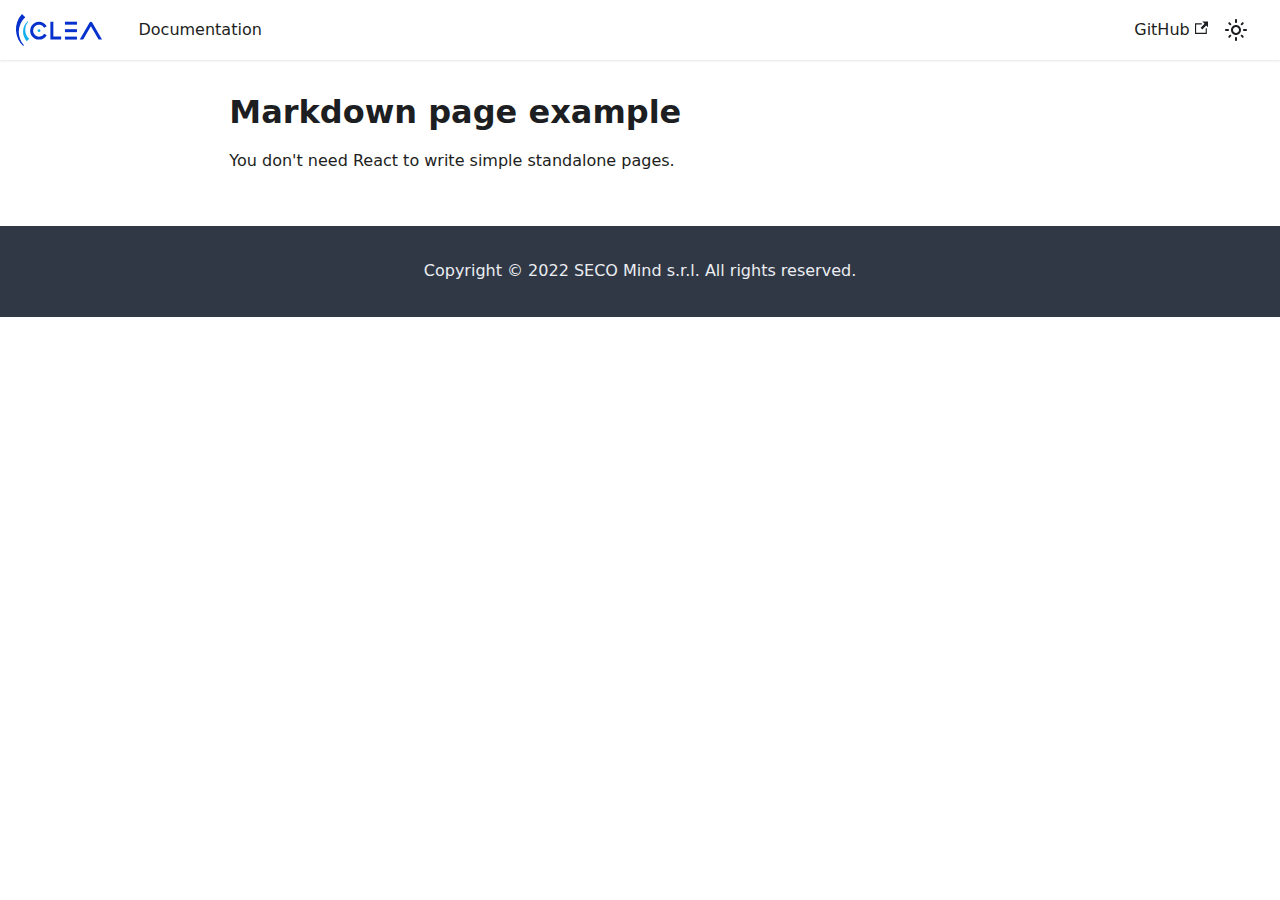
==== commit 748a209f: "Publish updated docs" ====
--- a/markdown-page/index.html
+++ b/markdown-page/index.html
@@ -5,13 +5,13 @@
 <meta name="viewport" content="width=device-width,initial-scale=1">
 <meta name="generator" content="Docusaurus v2.0.0-beta.22">
 <title data-rh="true">Markdown page example | Clea Docs</title><meta data-rh="true" name="twitter:card" content="summary_large_image"><meta data-rh="true" property="og:url" content="https://clea.ai/markdown-page"><meta data-rh="true" name="docusaurus_locale" content="en"><meta data-rh="true" name="docusaurus_tag" content="default"><meta data-rh="true" name="docsearch:language" content="en"><meta data-rh="true" name="docsearch:docusaurus_tag" content="default"><meta data-rh="true" property="og:title" content="Markdown page example | Clea Docs"><meta data-rh="true" name="description" content="You don&#x27;t need React to write simple standalone pages."><meta data-rh="true" property="og:description" content="You don&#x27;t need React to write simple standalone pages."><link data-rh="true" rel="icon" href="/img/favicon.ico"><link data-rh="true" rel="canonical" href="https://clea.ai/markdown-page"><link data-rh="true" rel="alternate" href="https://clea.ai/markdown-page" hreflang="en"><link data-rh="true" rel="alternate" href="https://clea.ai/markdown-page" hreflang="x-default"><link rel="stylesheet" href="/assets/css/styles.c41f518d.css">
-<link rel="preload" href="/assets/js/runtime~main.f80cc817.js" as="script">
-<link rel="preload" href="/assets/js/main.62d5ffb8.js" as="script">
+<link rel="preload" href="/assets/js/runtime~main.437f164a.js" as="script">
+<link rel="preload" href="/assets/js/main.4628b4e8.js" as="script">
 </head>
 <body class="navigation-with-keyboard">
 <script>!function(){function t(t){document.documentElement.setAttribute("data-theme",t)}var e=function(){var t=null;try{t=localStorage.getItem("theme")}catch(t){}return t}();t(null!==e?e:"light")}()</script><div id="__docusaurus">
-<div role="region"><a href="#" class="skipToContent_fXgn">Skip to main content</a></div><nav class="navbar navbar--fixed-top"><div class="navbar__inner"><div class="navbar__items"><button aria-label="Navigation bar toggle" class="navbar__toggle clean-btn" type="button" tabindex="0"><svg width="30" height="30" viewBox="0 0 30 30" aria-hidden="true"><path stroke="currentColor" stroke-linecap="round" stroke-miterlimit="10" stroke-width="2" d="M4 7h22M4 15h22M4 23h22"></path></svg></button><a class="navbar__brand" href="/"><div class="navbar__logo"><img src="/img/logo.svg" alt="Clea Logo" class="themedImage_ToTc themedImage--light_HNdA"><img src="/img/logo.svg" alt="Clea Logo" class="themedImage_ToTc themedImage--dark_i4oU"></div><b class="navbar__title text--truncate"></b></a><a class="navbar__item navbar__link" href="/">Documentation</a></div><div class="navbar__items navbar__items--right"><a href="https://github.com/clea-platform/clea-developers-doc" target="_blank" rel="noopener noreferrer" class="navbar__item navbar__link">GitHub<svg width="13.5" height="13.5" aria-hidden="true" viewBox="0 0 24 24" class="iconExternalLink_nPIU"><path fill="currentColor" d="M21 13v10h-21v-19h12v2h-10v15h17v-8h2zm3-12h-10.988l4.035 4-6.977 7.07 2.828 2.828 6.977-7.07 4.125 4.172v-11z"></path></svg></a><div class="toggle_vylO colorModeToggle_DEke"><button class="clean-btn toggleButton_gllP toggleButtonDisabled_aARS" type="button" disabled="" title="Switch between dark and light mode (currently light mode)" aria-label="Switch between dark and light mode (currently light mode)"><svg viewBox="0 0 24 24" width="24" height="24" class="lightToggleIcon_pyhR"><path fill="currentColor" d="M12,9c1.65,0,3,1.35,3,3s-1.35,3-3,3s-3-1.35-3-3S10.35,9,12,9 M12,7c-2.76,0-5,2.24-5,5s2.24,5,5,5s5-2.24,5-5 S14.76,7,12,7L12,7z M2,13l2,0c0.55,0,1-0.45,1-1s-0.45-1-1-1l-2,0c-0.55,0-1,0.45-1,1S1.45,13,2,13z M20,13l2,0c0.55,0,1-0.45,1-1 s-0.45-1-1-1l-2,0c-0.55,0-1,0.45-1,1S19.45,13,20,13z M11,2v2c0,0.55,0.45,1,1,1s1-0.45,1-1V2c0-0.55-0.45-1-1-1S11,1.45,11,2z M11,20v2c0,0.55,0.45,1,1,1s1-0.45,1-1v-2c0-0.55-0.45-1-1-1C11.45,19,11,19.45,11,20z M5.99,4.58c-0.39-0.39-1.03-0.39-1.41,0 c-0.39,0.39-0.39,1.03,0,1.41l1.06,1.06c0.39,0.39,1.03,0.39,1.41,0s0.39-1.03,0-1.41L5.99,4.58z M18.36,16.95 c-0.39-0.39-1.03-0.39-1.41,0c-0.39,0.39-0.39,1.03,0,1.41l1.06,1.06c0.39,0.39,1.03,0.39,1.41,0c0.39-0.39,0.39-1.03,0-1.41 L18.36,16.95z M19.42,5.99c0.39-0.39,0.39-1.03,0-1.41c-0.39-0.39-1.03-0.39-1.41,0l-1.06,1.06c-0.39,0.39-0.39,1.03,0,1.41 s1.03,0.39,1.41,0L19.42,5.99z M7.05,18.36c0.39-0.39,0.39-1.03,0-1.41c-0.39-0.39-1.03-0.39-1.41,0l-1.06,1.06 c-0.39,0.39-0.39,1.03,0,1.41s1.03,0.39,1.41,0L7.05,18.36z"></path></svg><svg viewBox="0 0 24 24" width="24" height="24" class="darkToggleIcon_wfgR"><path fill="currentColor" d="M9.37,5.51C9.19,6.15,9.1,6.82,9.1,7.5c0,4.08,3.32,7.4,7.4,7.4c0.68,0,1.35-0.09,1.99-0.27C17.45,17.19,14.93,19,12,19 c-3.86,0-7-3.14-7-7C5,9.07,6.81,6.55,9.37,5.51z M12,3c-4.97,0-9,4.03-9,9s4.03,9,9,9s9-4.03,9-9c0-0.46-0.04-0.92-0.1-1.36 c-0.98,1.37-2.58,2.26-4.4,2.26c-2.98,0-5.4-2.42-5.4-5.4c0-1.81,0.89-3.42,2.26-4.4C12.92,3.04,12.46,3,12,3L12,3z"></path></svg></button></div><div class="searchBox_ZlJk"></div></div></div><div role="presentation" class="navbar-sidebar__backdrop"></div></nav><div class="main-wrapper mainWrapper_z2l0"><main class="container container--fluid margin-vert--lg"><div class="row mdxPageWrapper_j9I6"><div class="col col--8"><article><h1>Markdown page example</h1><p>You don&#x27;t need React to write simple standalone pages.</p></article></div></div></main></div><footer class="footer footer--dark"><div class="container container-fluid"><div class="row footer__links"><div class="col footer__col"><div class="footer__title">Docs</div><ul class="footer__items clean-list"><li class="footer__item"><a class="footer__link-item" href="/">Documentation</a></li></ul></div><div class="col footer__col"><div class="footer__title">More</div><ul class="footer__items clean-list"><li class="footer__item"><a href="https://github.com/clea-platform/clea-developers-doc" target="_blank" rel="noopener noreferrer" class="footer__link-item">GitHub<svg width="13.5" height="13.5" aria-hidden="true" viewBox="0 0 24 24" class="iconExternalLink_nPIU"><path fill="currentColor" d="M21 13v10h-21v-19h12v2h-10v15h17v-8h2zm3-12h-10.988l4.035 4-6.977 7.07 2.828 2.828 6.977-7.07 4.125 4.172v-11z"></path></svg></a></li></ul></div></div><div class="footer__bottom text--center"><div class="footer__copyright">Copyright © 2022 SECO Mind s.r.l. All rights reserved</div></div></div></footer></div>
-<script src="/assets/js/runtime~main.f80cc817.js"></script>
-<script src="/assets/js/main.62d5ffb8.js"></script>
+<div role="region"><a href="#" class="skipToContent_fXgn">Skip to main content</a></div><nav class="navbar navbar--fixed-top"><div class="navbar__inner"><div class="navbar__items"><button aria-label="Navigation bar toggle" class="navbar__toggle clean-btn" type="button" tabindex="0"><svg width="30" height="30" viewBox="0 0 30 30" aria-hidden="true"><path stroke="currentColor" stroke-linecap="round" stroke-miterlimit="10" stroke-width="2" d="M4 7h22M4 15h22M4 23h22"></path></svg></button><a class="navbar__brand" href="/"><div class="navbar__logo"><img src="/img/logo.svg" alt="Clea Logo" class="themedImage_ToTc themedImage--light_HNdA"><img src="/img/logo.svg" alt="Clea Logo" class="themedImage_ToTc themedImage--dark_i4oU"></div><b class="navbar__title text--truncate"></b></a><a class="navbar__item navbar__link" href="/">Documentation</a></div><div class="navbar__items navbar__items--right"><a href="https://github.com/clea-platform/" target="_blank" rel="noopener noreferrer" class="navbar__item navbar__link">GitHub<svg width="13.5" height="13.5" aria-hidden="true" viewBox="0 0 24 24" class="iconExternalLink_nPIU"><path fill="currentColor" d="M21 13v10h-21v-19h12v2h-10v15h17v-8h2zm3-12h-10.988l4.035 4-6.977 7.07 2.828 2.828 6.977-7.07 4.125 4.172v-11z"></path></svg></a><div class="toggle_vylO colorModeToggle_DEke"><button class="clean-btn toggleButton_gllP toggleButtonDisabled_aARS" type="button" disabled="" title="Switch between dark and light mode (currently light mode)" aria-label="Switch between dark and light mode (currently light mode)"><svg viewBox="0 0 24 24" width="24" height="24" class="lightToggleIcon_pyhR"><path fill="currentColor" d="M12,9c1.65,0,3,1.35,3,3s-1.35,3-3,3s-3-1.35-3-3S10.35,9,12,9 M12,7c-2.76,0-5,2.24-5,5s2.24,5,5,5s5-2.24,5-5 S14.76,7,12,7L12,7z M2,13l2,0c0.55,0,1-0.45,1-1s-0.45-1-1-1l-2,0c-0.55,0-1,0.45-1,1S1.45,13,2,13z M20,13l2,0c0.55,0,1-0.45,1-1 s-0.45-1-1-1l-2,0c-0.55,0-1,0.45-1,1S19.45,13,20,13z M11,2v2c0,0.55,0.45,1,1,1s1-0.45,1-1V2c0-0.55-0.45-1-1-1S11,1.45,11,2z M11,20v2c0,0.55,0.45,1,1,1s1-0.45,1-1v-2c0-0.55-0.45-1-1-1C11.45,19,11,19.45,11,20z M5.99,4.58c-0.39-0.39-1.03-0.39-1.41,0 c-0.39,0.39-0.39,1.03,0,1.41l1.06,1.06c0.39,0.39,1.03,0.39,1.41,0s0.39-1.03,0-1.41L5.99,4.58z M18.36,16.95 c-0.39-0.39-1.03-0.39-1.41,0c-0.39,0.39-0.39,1.03,0,1.41l1.06,1.06c0.39,0.39,1.03,0.39,1.41,0c0.39-0.39,0.39-1.03,0-1.41 L18.36,16.95z M19.42,5.99c0.39-0.39,0.39-1.03,0-1.41c-0.39-0.39-1.03-0.39-1.41,0l-1.06,1.06c-0.39,0.39-0.39,1.03,0,1.41 s1.03,0.39,1.41,0L19.42,5.99z M7.05,18.36c0.39-0.39,0.39-1.03,0-1.41c-0.39-0.39-1.03-0.39-1.41,0l-1.06,1.06 c-0.39,0.39-0.39,1.03,0,1.41s1.03,0.39,1.41,0L7.05,18.36z"></path></svg><svg viewBox="0 0 24 24" width="24" height="24" class="darkToggleIcon_wfgR"><path fill="currentColor" d="M9.37,5.51C9.19,6.15,9.1,6.82,9.1,7.5c0,4.08,3.32,7.4,7.4,7.4c0.68,0,1.35-0.09,1.99-0.27C17.45,17.19,14.93,19,12,19 c-3.86,0-7-3.14-7-7C5,9.07,6.81,6.55,9.37,5.51z M12,3c-4.97,0-9,4.03-9,9s4.03,9,9,9s9-4.03,9-9c0-0.46-0.04-0.92-0.1-1.36 c-0.98,1.37-2.58,2.26-4.4,2.26c-2.98,0-5.4-2.42-5.4-5.4c0-1.81,0.89-3.42,2.26-4.4C12.92,3.04,12.46,3,12,3L12,3z"></path></svg></button></div><div class="searchBox_ZlJk"></div></div></div><div role="presentation" class="navbar-sidebar__backdrop"></div></nav><div class="main-wrapper mainWrapper_z2l0"><main class="container container--fluid margin-vert--lg"><div class="row mdxPageWrapper_j9I6"><div class="col col--8"><article><h1>Markdown page example</h1><p>You don&#x27;t need React to write simple standalone pages.</p></article></div></div></main></div><footer class="footer footer--dark"><div class="container container-fluid"><div class="footer__bottom text--center"><div class="footer__copyright">Copyright © 2022 SECO Mind s.r.l. All rights reserved.</div></div></div></footer></div>
+<script src="/assets/js/runtime~main.437f164a.js"></script>
+<script src="/assets/js/main.4628b4e8.js"></script>
 </body>
 </html>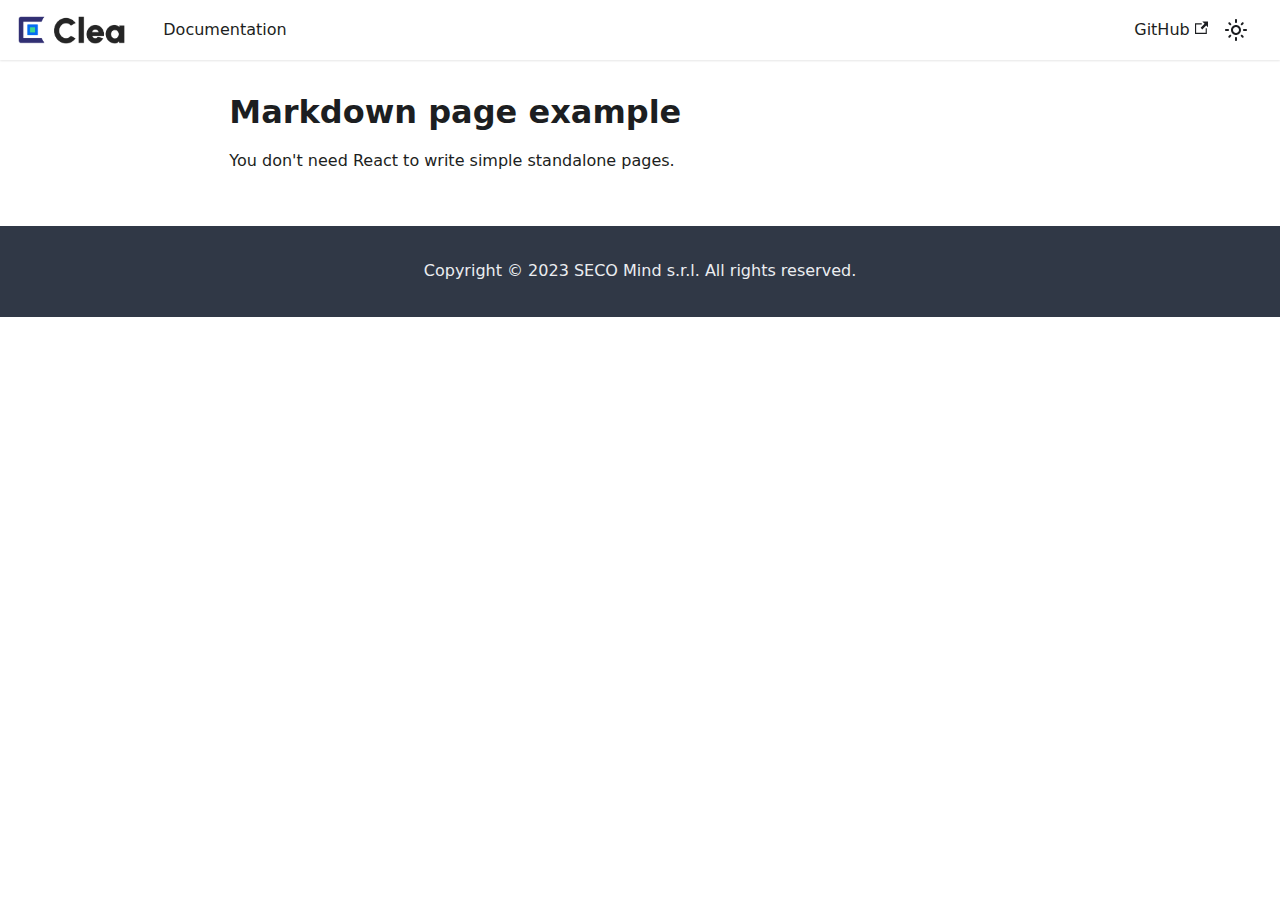
==== commit 51a5c876: "Publish updated docs" ====
--- a/markdown-page/index.html
+++ b/markdown-page/index.html
@@ -4,14 +4,14 @@
 <meta charset="UTF-8">
 <meta name="viewport" content="width=device-width,initial-scale=1">
 <meta name="generator" content="Docusaurus v2.0.0-beta.22">
-<title data-rh="true">Markdown page example | Clea Docs</title><meta data-rh="true" name="twitter:card" content="summary_large_image"><meta data-rh="true" property="og:url" content="https://clea.ai/markdown-page"><meta data-rh="true" name="docusaurus_locale" content="en"><meta data-rh="true" name="docusaurus_tag" content="default"><meta data-rh="true" name="docsearch:language" content="en"><meta data-rh="true" name="docsearch:docusaurus_tag" content="default"><meta data-rh="true" property="og:title" content="Markdown page example | Clea Docs"><meta data-rh="true" name="description" content="You don&#x27;t need React to write simple standalone pages."><meta data-rh="true" property="og:description" content="You don&#x27;t need React to write simple standalone pages."><link data-rh="true" rel="icon" href="/img/favicon.ico"><link data-rh="true" rel="canonical" href="https://clea.ai/markdown-page"><link data-rh="true" rel="alternate" href="https://clea.ai/markdown-page" hreflang="en"><link data-rh="true" rel="alternate" href="https://clea.ai/markdown-page" hreflang="x-default"><link rel="stylesheet" href="/assets/css/styles.c41f518d.css">
-<link rel="preload" href="/assets/js/runtime~main.437f164a.js" as="script">
-<link rel="preload" href="/assets/js/main.4628b4e8.js" as="script">
+<title data-rh="true">Markdown page example | Clea Docs</title><meta data-rh="true" name="twitter:card" content="summary_large_image"><meta data-rh="true" property="og:url" content="https://clea.ai/markdown-page"><meta data-rh="true" name="docusaurus_locale" content="en"><meta data-rh="true" name="docusaurus_tag" content="default"><meta data-rh="true" name="docsearch:language" content="en"><meta data-rh="true" name="docsearch:docusaurus_tag" content="default"><meta data-rh="true" property="og:title" content="Markdown page example | Clea Docs"><meta data-rh="true" name="description" content="You don&#x27;t need React to write simple standalone pages."><meta data-rh="true" property="og:description" content="You don&#x27;t need React to write simple standalone pages."><link data-rh="true" rel="icon" href="/img/favicon.png"><link data-rh="true" rel="canonical" href="https://clea.ai/markdown-page"><link data-rh="true" rel="alternate" href="https://clea.ai/markdown-page" hreflang="en"><link data-rh="true" rel="alternate" href="https://clea.ai/markdown-page" hreflang="x-default"><link rel="stylesheet" href="/assets/css/styles.c41f518d.css">
+<link rel="preload" href="/assets/js/runtime~main.fc1084a9.js" as="script">
+<link rel="preload" href="/assets/js/main.75e7cf83.js" as="script">
 </head>
 <body class="navigation-with-keyboard">
 <script>!function(){function t(t){document.documentElement.setAttribute("data-theme",t)}var e=function(){var t=null;try{t=localStorage.getItem("theme")}catch(t){}return t}();t(null!==e?e:"light")}()</script><div id="__docusaurus">
-<div role="region"><a href="#" class="skipToContent_fXgn">Skip to main content</a></div><nav class="navbar navbar--fixed-top"><div class="navbar__inner"><div class="navbar__items"><button aria-label="Navigation bar toggle" class="navbar__toggle clean-btn" type="button" tabindex="0"><svg width="30" height="30" viewBox="0 0 30 30" aria-hidden="true"><path stroke="currentColor" stroke-linecap="round" stroke-miterlimit="10" stroke-width="2" d="M4 7h22M4 15h22M4 23h22"></path></svg></button><a class="navbar__brand" href="/"><div class="navbar__logo"><img src="/img/logo.svg" alt="Clea Logo" class="themedImage_ToTc themedImage--light_HNdA"><img src="/img/logo.svg" alt="Clea Logo" class="themedImage_ToTc themedImage--dark_i4oU"></div><b class="navbar__title text--truncate"></b></a><a class="navbar__item navbar__link" href="/">Documentation</a></div><div class="navbar__items navbar__items--right"><a href="https://github.com/clea-platform/" target="_blank" rel="noopener noreferrer" class="navbar__item navbar__link">GitHub<svg width="13.5" height="13.5" aria-hidden="true" viewBox="0 0 24 24" class="iconExternalLink_nPIU"><path fill="currentColor" d="M21 13v10h-21v-19h12v2h-10v15h17v-8h2zm3-12h-10.988l4.035 4-6.977 7.07 2.828 2.828 6.977-7.07 4.125 4.172v-11z"></path></svg></a><div class="toggle_vylO colorModeToggle_DEke"><button class="clean-btn toggleButton_gllP toggleButtonDisabled_aARS" type="button" disabled="" title="Switch between dark and light mode (currently light mode)" aria-label="Switch between dark and light mode (currently light mode)"><svg viewBox="0 0 24 24" width="24" height="24" class="lightToggleIcon_pyhR"><path fill="currentColor" d="M12,9c1.65,0,3,1.35,3,3s-1.35,3-3,3s-3-1.35-3-3S10.35,9,12,9 M12,7c-2.76,0-5,2.24-5,5s2.24,5,5,5s5-2.24,5-5 S14.76,7,12,7L12,7z M2,13l2,0c0.55,0,1-0.45,1-1s-0.45-1-1-1l-2,0c-0.55,0-1,0.45-1,1S1.45,13,2,13z M20,13l2,0c0.55,0,1-0.45,1-1 s-0.45-1-1-1l-2,0c-0.55,0-1,0.45-1,1S19.45,13,20,13z M11,2v2c0,0.55,0.45,1,1,1s1-0.45,1-1V2c0-0.55-0.45-1-1-1S11,1.45,11,2z M11,20v2c0,0.55,0.45,1,1,1s1-0.45,1-1v-2c0-0.55-0.45-1-1-1C11.45,19,11,19.45,11,20z M5.99,4.58c-0.39-0.39-1.03-0.39-1.41,0 c-0.39,0.39-0.39,1.03,0,1.41l1.06,1.06c0.39,0.39,1.03,0.39,1.41,0s0.39-1.03,0-1.41L5.99,4.58z M18.36,16.95 c-0.39-0.39-1.03-0.39-1.41,0c-0.39,0.39-0.39,1.03,0,1.41l1.06,1.06c0.39,0.39,1.03,0.39,1.41,0c0.39-0.39,0.39-1.03,0-1.41 L18.36,16.95z M19.42,5.99c0.39-0.39,0.39-1.03,0-1.41c-0.39-0.39-1.03-0.39-1.41,0l-1.06,1.06c-0.39,0.39-0.39,1.03,0,1.41 s1.03,0.39,1.41,0L19.42,5.99z M7.05,18.36c0.39-0.39,0.39-1.03,0-1.41c-0.39-0.39-1.03-0.39-1.41,0l-1.06,1.06 c-0.39,0.39-0.39,1.03,0,1.41s1.03,0.39,1.41,0L7.05,18.36z"></path></svg><svg viewBox="0 0 24 24" width="24" height="24" class="darkToggleIcon_wfgR"><path fill="currentColor" d="M9.37,5.51C9.19,6.15,9.1,6.82,9.1,7.5c0,4.08,3.32,7.4,7.4,7.4c0.68,0,1.35-0.09,1.99-0.27C17.45,17.19,14.93,19,12,19 c-3.86,0-7-3.14-7-7C5,9.07,6.81,6.55,9.37,5.51z M12,3c-4.97,0-9,4.03-9,9s4.03,9,9,9s9-4.03,9-9c0-0.46-0.04-0.92-0.1-1.36 c-0.98,1.37-2.58,2.26-4.4,2.26c-2.98,0-5.4-2.42-5.4-5.4c0-1.81,0.89-3.42,2.26-4.4C12.92,3.04,12.46,3,12,3L12,3z"></path></svg></button></div><div class="searchBox_ZlJk"></div></div></div><div role="presentation" class="navbar-sidebar__backdrop"></div></nav><div class="main-wrapper mainWrapper_z2l0"><main class="container container--fluid margin-vert--lg"><div class="row mdxPageWrapper_j9I6"><div class="col col--8"><article><h1>Markdown page example</h1><p>You don&#x27;t need React to write simple standalone pages.</p></article></div></div></main></div><footer class="footer footer--dark"><div class="container container-fluid"><div class="footer__bottom text--center"><div class="footer__copyright">Copyright © 2022 SECO Mind s.r.l. All rights reserved.</div></div></div></footer></div>
-<script src="/assets/js/runtime~main.437f164a.js"></script>
-<script src="/assets/js/main.4628b4e8.js"></script>
+<div role="region"><a href="#" class="skipToContent_fXgn">Skip to main content</a></div><nav class="navbar navbar--fixed-top"><div class="navbar__inner"><div class="navbar__items"><button aria-label="Navigation bar toggle" class="navbar__toggle clean-btn" type="button" tabindex="0"><svg width="30" height="30" viewBox="0 0 30 30" aria-hidden="true"><path stroke="currentColor" stroke-linecap="round" stroke-miterlimit="10" stroke-width="2" d="M4 7h22M4 15h22M4 23h22"></path></svg></button><a class="navbar__brand" href="/"><div class="navbar__logo"><img src="/img/logo_clea.png" alt="Clea Logo" class="themedImage_ToTc themedImage--light_HNdA"><img src="/img/logo_clea.png" alt="Clea Logo" class="themedImage_ToTc themedImage--dark_i4oU"></div><b class="navbar__title text--truncate"></b></a><a class="navbar__item navbar__link" href="/">Documentation</a></div><div class="navbar__items navbar__items--right"><a href="https://github.com/clea-platform/" target="_blank" rel="noopener noreferrer" class="navbar__item navbar__link">GitHub<svg width="13.5" height="13.5" aria-hidden="true" viewBox="0 0 24 24" class="iconExternalLink_nPIU"><path fill="currentColor" d="M21 13v10h-21v-19h12v2h-10v15h17v-8h2zm3-12h-10.988l4.035 4-6.977 7.07 2.828 2.828 6.977-7.07 4.125 4.172v-11z"></path></svg></a><div class="toggle_vylO colorModeToggle_DEke"><button class="clean-btn toggleButton_gllP toggleButtonDisabled_aARS" type="button" disabled="" title="Switch between dark and light mode (currently light mode)" aria-label="Switch between dark and light mode (currently light mode)"><svg viewBox="0 0 24 24" width="24" height="24" class="lightToggleIcon_pyhR"><path fill="currentColor" d="M12,9c1.65,0,3,1.35,3,3s-1.35,3-3,3s-3-1.35-3-3S10.35,9,12,9 M12,7c-2.76,0-5,2.24-5,5s2.24,5,5,5s5-2.24,5-5 S14.76,7,12,7L12,7z M2,13l2,0c0.55,0,1-0.45,1-1s-0.45-1-1-1l-2,0c-0.55,0-1,0.45-1,1S1.45,13,2,13z M20,13l2,0c0.55,0,1-0.45,1-1 s-0.45-1-1-1l-2,0c-0.55,0-1,0.45-1,1S19.45,13,20,13z M11,2v2c0,0.55,0.45,1,1,1s1-0.45,1-1V2c0-0.55-0.45-1-1-1S11,1.45,11,2z M11,20v2c0,0.55,0.45,1,1,1s1-0.45,1-1v-2c0-0.55-0.45-1-1-1C11.45,19,11,19.45,11,20z M5.99,4.58c-0.39-0.39-1.03-0.39-1.41,0 c-0.39,0.39-0.39,1.03,0,1.41l1.06,1.06c0.39,0.39,1.03,0.39,1.41,0s0.39-1.03,0-1.41L5.99,4.58z M18.36,16.95 c-0.39-0.39-1.03-0.39-1.41,0c-0.39,0.39-0.39,1.03,0,1.41l1.06,1.06c0.39,0.39,1.03,0.39,1.41,0c0.39-0.39,0.39-1.03,0-1.41 L18.36,16.95z M19.42,5.99c0.39-0.39,0.39-1.03,0-1.41c-0.39-0.39-1.03-0.39-1.41,0l-1.06,1.06c-0.39,0.39-0.39,1.03,0,1.41 s1.03,0.39,1.41,0L19.42,5.99z M7.05,18.36c0.39-0.39,0.39-1.03,0-1.41c-0.39-0.39-1.03-0.39-1.41,0l-1.06,1.06 c-0.39,0.39-0.39,1.03,0,1.41s1.03,0.39,1.41,0L7.05,18.36z"></path></svg><svg viewBox="0 0 24 24" width="24" height="24" class="darkToggleIcon_wfgR"><path fill="currentColor" d="M9.37,5.51C9.19,6.15,9.1,6.82,9.1,7.5c0,4.08,3.32,7.4,7.4,7.4c0.68,0,1.35-0.09,1.99-0.27C17.45,17.19,14.93,19,12,19 c-3.86,0-7-3.14-7-7C5,9.07,6.81,6.55,9.37,5.51z M12,3c-4.97,0-9,4.03-9,9s4.03,9,9,9s9-4.03,9-9c0-0.46-0.04-0.92-0.1-1.36 c-0.98,1.37-2.58,2.26-4.4,2.26c-2.98,0-5.4-2.42-5.4-5.4c0-1.81,0.89-3.42,2.26-4.4C12.92,3.04,12.46,3,12,3L12,3z"></path></svg></button></div><div class="searchBox_ZlJk"></div></div></div><div role="presentation" class="navbar-sidebar__backdrop"></div></nav><div class="main-wrapper mainWrapper_z2l0"><main class="container container--fluid margin-vert--lg"><div class="row mdxPageWrapper_j9I6"><div class="col col--8"><article><h1>Markdown page example</h1><p>You don&#x27;t need React to write simple standalone pages.</p></article></div></div></main></div><footer class="footer footer--dark"><div class="container container-fluid"><div class="footer__bottom text--center"><div class="footer__copyright">Copyright © 2023 SECO Mind s.r.l. All rights reserved.</div></div></div></footer></div>
+<script src="/assets/js/runtime~main.fc1084a9.js"></script>
+<script src="/assets/js/main.75e7cf83.js"></script>
 </body>
 </html>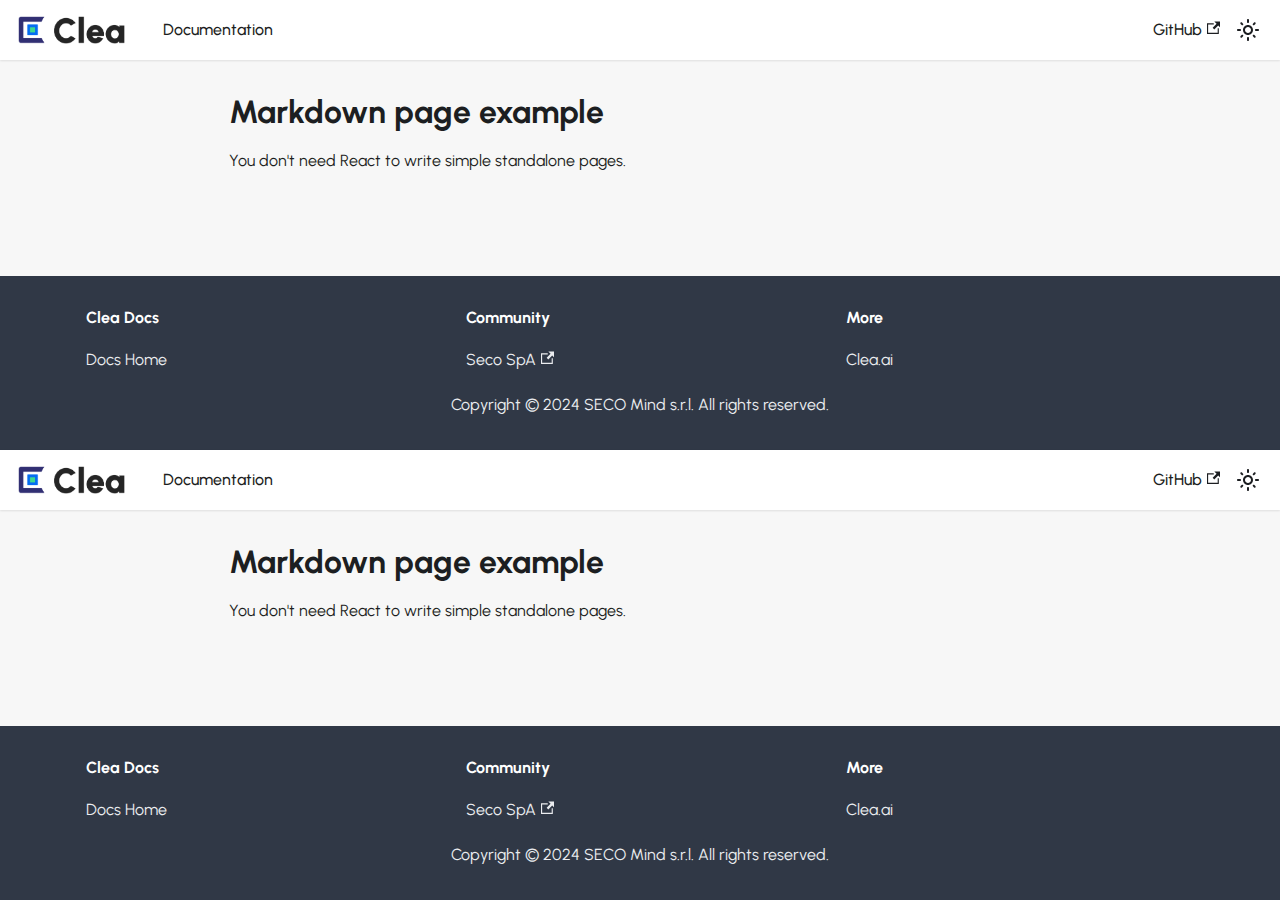
==== commit a8e5b3e0: "Merge pull request #5 from Pavinati/main" ====
--- a/markdown-page/index.html
+++ b/markdown-page/index.html
@@ -1,17 +1,14 @@
 <!doctype html>
-<html lang="en" dir="ltr" class="mdx-wrapper mdx-page plugin-pages plugin-id-default">
+<html lang="en" dir="ltr" class="mdx-wrapper mdx-page plugin-pages plugin-id-default" data-has-hydrated="false">
 <head>
 <meta charset="UTF-8">
-<meta name="viewport" content="width=device-width,initial-scale=1">
-<meta name="generator" content="Docusaurus v2.0.0-beta.22">
-<title data-rh="true">Markdown page example | Clea Docs</title><meta data-rh="true" name="twitter:card" content="summary_large_image"><meta data-rh="true" property="og:url" content="https://clea.ai/markdown-page"><meta data-rh="true" name="docusaurus_locale" content="en"><meta data-rh="true" name="docusaurus_tag" content="default"><meta data-rh="true" name="docsearch:language" content="en"><meta data-rh="true" name="docsearch:docusaurus_tag" content="default"><meta data-rh="true" property="og:title" content="Markdown page example | Clea Docs"><meta data-rh="true" name="description" content="You don&#x27;t need React to write simple standalone pages."><meta data-rh="true" property="og:description" content="You don&#x27;t need React to write simple standalone pages."><link data-rh="true" rel="icon" href="/img/favicon.png"><link data-rh="true" rel="canonical" href="https://clea.ai/markdown-page"><link data-rh="true" rel="alternate" href="https://clea.ai/markdown-page" hreflang="en"><link data-rh="true" rel="alternate" href="https://clea.ai/markdown-page" hreflang="x-default"><link rel="stylesheet" href="/assets/css/styles.c41f518d.css">
-<link rel="preload" href="/assets/js/runtime~main.fc1084a9.js" as="script">
-<link rel="preload" href="/assets/js/main.75e7cf83.js" as="script">
+<meta name="generator" content="Docusaurus v3.6.3">
+<title data-rh="true">Markdown page example | Clea Docs</title><meta data-rh="true" name="viewport" content="width=device-width,initial-scale=1"><meta data-rh="true" name="twitter:card" content="summary_large_image"><meta data-rh="true" property="og:url" content="https://clea.ai/markdown-page"><meta data-rh="true" property="og:locale" content="en"><meta data-rh="true" name="docusaurus_locale" content="en"><meta data-rh="true" name="docusaurus_tag" content="default"><meta data-rh="true" name="docsearch:language" content="en"><meta data-rh="true" name="docsearch:docusaurus_tag" content="default"><meta data-rh="true" property="og:title" content="Markdown page example | Clea Docs"><meta data-rh="true" name="description" content="You don&#x27;t need React to write simple standalone pages."><meta data-rh="true" property="og:description" content="You don&#x27;t need React to write simple standalone pages."><link data-rh="true" rel="icon" href="/img/favicon.png"><link data-rh="true" rel="canonical" href="https://clea.ai/markdown-page"><link data-rh="true" rel="alternate" href="https://clea.ai/markdown-page" hreflang="en"><link data-rh="true" rel="alternate" href="https://clea.ai/markdown-page" hreflang="x-default"><link rel="stylesheet" href="/assets/css/styles.c3675c6d.css">
+<script src="/assets/js/runtime~main.5a7f65da.js" defer="defer"></script>
+<script src="/assets/js/main.81f43f4e.js" defer="defer"></script>
 </head>
 <body class="navigation-with-keyboard">
-<script>!function(){function t(t){document.documentElement.setAttribute("data-theme",t)}var e=function(){var t=null;try{t=localStorage.getItem("theme")}catch(t){}return t}();t(null!==e?e:"light")}()</script><div id="__docusaurus">
-<div role="region"><a href="#" class="skipToContent_fXgn">Skip to main content</a></div><nav class="navbar navbar--fixed-top"><div class="navbar__inner"><div class="navbar__items"><button aria-label="Navigation bar toggle" class="navbar__toggle clean-btn" type="button" tabindex="0"><svg width="30" height="30" viewBox="0 0 30 30" aria-hidden="true"><path stroke="currentColor" stroke-linecap="round" stroke-miterlimit="10" stroke-width="2" d="M4 7h22M4 15h22M4 23h22"></path></svg></button><a class="navbar__brand" href="/"><div class="navbar__logo"><img src="/img/logo_clea.png" alt="Clea Logo" class="themedImage_ToTc themedImage--light_HNdA"><img src="/img/logo_clea.png" alt="Clea Logo" class="themedImage_ToTc themedImage--dark_i4oU"></div><b class="navbar__title text--truncate"></b></a><a class="navbar__item navbar__link" href="/">Documentation</a></div><div class="navbar__items navbar__items--right"><a href="https://github.com/clea-platform/" target="_blank" rel="noopener noreferrer" class="navbar__item navbar__link">GitHub<svg width="13.5" height="13.5" aria-hidden="true" viewBox="0 0 24 24" class="iconExternalLink_nPIU"><path fill="currentColor" d="M21 13v10h-21v-19h12v2h-10v15h17v-8h2zm3-12h-10.988l4.035 4-6.977 7.07 2.828 2.828 6.977-7.07 4.125 4.172v-11z"></path></svg></a><div class="toggle_vylO colorModeToggle_DEke"><button class="clean-btn toggleButton_gllP toggleButtonDisabled_aARS" type="button" disabled="" title="Switch between dark and light mode (currently light mode)" aria-label="Switch between dark and light mode (currently light mode)"><svg viewBox="0 0 24 24" width="24" height="24" class="lightToggleIcon_pyhR"><path fill="currentColor" d="M12,9c1.65,0,3,1.35,3,3s-1.35,3-3,3s-3-1.35-3-3S10.35,9,12,9 M12,7c-2.76,0-5,2.24-5,5s2.24,5,5,5s5-2.24,5-5 S14.76,7,12,7L12,7z M2,13l2,0c0.55,0,1-0.45,1-1s-0.45-1-1-1l-2,0c-0.55,0-1,0.45-1,1S1.45,13,2,13z M20,13l2,0c0.55,0,1-0.45,1-1 s-0.45-1-1-1l-2,0c-0.55,0-1,0.45-1,1S19.45,13,20,13z M11,2v2c0,0.55,0.45,1,1,1s1-0.45,1-1V2c0-0.55-0.45-1-1-1S11,1.45,11,2z M11,20v2c0,0.55,0.45,1,1,1s1-0.45,1-1v-2c0-0.55-0.45-1-1-1C11.45,19,11,19.45,11,20z M5.99,4.58c-0.39-0.39-1.03-0.39-1.41,0 c-0.39,0.39-0.39,1.03,0,1.41l1.06,1.06c0.39,0.39,1.03,0.39,1.41,0s0.39-1.03,0-1.41L5.99,4.58z M18.36,16.95 c-0.39-0.39-1.03-0.39-1.41,0c-0.39,0.39-0.39,1.03,0,1.41l1.06,1.06c0.39,0.39,1.03,0.39,1.41,0c0.39-0.39,0.39-1.03,0-1.41 L18.36,16.95z M19.42,5.99c0.39-0.39,0.39-1.03,0-1.41c-0.39-0.39-1.03-0.39-1.41,0l-1.06,1.06c-0.39,0.39-0.39,1.03,0,1.41 s1.03,0.39,1.41,0L19.42,5.99z M7.05,18.36c0.39-0.39,0.39-1.03,0-1.41c-0.39-0.39-1.03-0.39-1.41,0l-1.06,1.06 c-0.39,0.39-0.39,1.03,0,1.41s1.03,0.39,1.41,0L7.05,18.36z"></path></svg><svg viewBox="0 0 24 24" width="24" height="24" class="darkToggleIcon_wfgR"><path fill="currentColor" d="M9.37,5.51C9.19,6.15,9.1,6.82,9.1,7.5c0,4.08,3.32,7.4,7.4,7.4c0.68,0,1.35-0.09,1.99-0.27C17.45,17.19,14.93,19,12,19 c-3.86,0-7-3.14-7-7C5,9.07,6.81,6.55,9.37,5.51z M12,3c-4.97,0-9,4.03-9,9s4.03,9,9,9s9-4.03,9-9c0-0.46-0.04-0.92-0.1-1.36 c-0.98,1.37-2.58,2.26-4.4,2.26c-2.98,0-5.4-2.42-5.4-5.4c0-1.81,0.89-3.42,2.26-4.4C12.92,3.04,12.46,3,12,3L12,3z"></path></svg></button></div><div class="searchBox_ZlJk"></div></div></div><div role="presentation" class="navbar-sidebar__backdrop"></div></nav><div class="main-wrapper mainWrapper_z2l0"><main class="container container--fluid margin-vert--lg"><div class="row mdxPageWrapper_j9I6"><div class="col col--8"><article><h1>Markdown page example</h1><p>You don&#x27;t need React to write simple standalone pages.</p></article></div></div></main></div><footer class="footer footer--dark"><div class="container container-fluid"><div class="footer__bottom text--center"><div class="footer__copyright">Copyright © 2023 SECO Mind s.r.l. All rights reserved.</div></div></div></footer></div>
-<script src="/assets/js/runtime~main.fc1084a9.js"></script>
-<script src="/assets/js/main.75e7cf83.js"></script>
+<script>!function(){function t(t){document.documentElement.setAttribute("data-theme",t)}var e=function(){try{return new URLSearchParams(window.location.search).get("docusaurus-theme")}catch(t){}}()||function(){try{return window.localStorage.getItem("theme")}catch(t){}}();t(null!==e?e:"light")}(),function(){try{const n=new URLSearchParams(window.location.search).entries();for(var[t,e]of n)if(t.startsWith("docusaurus-data-")){var a=t.replace("docusaurus-data-","data-");document.documentElement.setAttribute(a,e)}}catch(t){}}()</script><div id="__docusaurus"><div role="region" aria-label="Skip to main content"><a class="skipToContent_fXgn" href="#__docusaurus_skipToContent_fallback">Skip to main content</a></div><nav aria-label="Main" class="navbar navbar--fixed-top"><div class="navbar__inner"><div class="navbar__items"><button aria-label="Toggle navigation bar" aria-expanded="false" class="navbar__toggle clean-btn" type="button"><svg width="30" height="30" viewBox="0 0 30 30" aria-hidden="true"><path stroke="currentColor" stroke-linecap="round" stroke-miterlimit="10" stroke-width="2" d="M4 7h22M4 15h22M4 23h22"></path></svg></button><a class="navbar__brand" href="/"><div class="navbar__logo"><img src="/img/logo_clea.png" alt="Clea Logo" class="themedComponent_mlkZ themedComponent--light_NVdE"><img src="/img/logo_clea_white.png" alt="Clea Logo" class="themedComponent_mlkZ themedComponent--dark_xIcU"></div><b class="navbar__title text--truncate"></b></a><a class="navbar__item navbar__link" href="/">Documentation</a></div><div class="navbar__items navbar__items--right"><a href="https://github.com/clea-platform/" target="_blank" rel="noopener noreferrer" class="navbar__item navbar__link">GitHub<svg width="13.5" height="13.5" aria-hidden="true" viewBox="0 0 24 24" class="iconExternalLink_nPIU"><path fill="currentColor" d="M21 13v10h-21v-19h12v2h-10v15h17v-8h2zm3-12h-10.988l4.035 4-6.977 7.07 2.828 2.828 6.977-7.07 4.125 4.172v-11z"></path></svg></a><div class="toggle_vylO colorModeToggle_DEke"><button class="clean-btn toggleButton_gllP toggleButtonDisabled_aARS" type="button" disabled="" title="Switch between dark and light mode (currently light mode)" aria-label="Switch between dark and light mode (currently light mode)" aria-live="polite" aria-pressed="false"><svg viewBox="0 0 24 24" width="24" height="24" class="lightToggleIcon_pyhR"><path fill="currentColor" d="M12,9c1.65,0,3,1.35,3,3s-1.35,3-3,3s-3-1.35-3-3S10.35,9,12,9 M12,7c-2.76,0-5,2.24-5,5s2.24,5,5,5s5-2.24,5-5 S14.76,7,12,7L12,7z M2,13l2,0c0.55,0,1-0.45,1-1s-0.45-1-1-1l-2,0c-0.55,0-1,0.45-1,1S1.45,13,2,13z M20,13l2,0c0.55,0,1-0.45,1-1 s-0.45-1-1-1l-2,0c-0.55,0-1,0.45-1,1S19.45,13,20,13z M11,2v2c0,0.55,0.45,1,1,1s1-0.45,1-1V2c0-0.55-0.45-1-1-1S11,1.45,11,2z M11,20v2c0,0.55,0.45,1,1,1s1-0.45,1-1v-2c0-0.55-0.45-1-1-1C11.45,19,11,19.45,11,20z M5.99,4.58c-0.39-0.39-1.03-0.39-1.41,0 c-0.39,0.39-0.39,1.03,0,1.41l1.06,1.06c0.39,0.39,1.03,0.39,1.41,0s0.39-1.03,0-1.41L5.99,4.58z M18.36,16.95 c-0.39-0.39-1.03-0.39-1.41,0c-0.39,0.39-0.39,1.03,0,1.41l1.06,1.06c0.39,0.39,1.03,0.39,1.41,0c0.39-0.39,0.39-1.03,0-1.41 L18.36,16.95z M19.42,5.99c0.39-0.39,0.39-1.03,0-1.41c-0.39-0.39-1.03-0.39-1.41,0l-1.06,1.06c-0.39,0.39-0.39,1.03,0,1.41 s1.03,0.39,1.41,0L19.42,5.99z M7.05,18.36c0.39-0.39,0.39-1.03,0-1.41c-0.39-0.39-1.03-0.39-1.41,0l-1.06,1.06 c-0.39,0.39-0.39,1.03,0,1.41s1.03,0.39,1.41,0L7.05,18.36z"></path></svg><svg viewBox="0 0 24 24" width="24" height="24" class="darkToggleIcon_wfgR"><path fill="currentColor" d="M9.37,5.51C9.19,6.15,9.1,6.82,9.1,7.5c0,4.08,3.32,7.4,7.4,7.4c0.68,0,1.35-0.09,1.99-0.27C17.45,17.19,14.93,19,12,19 c-3.86,0-7-3.14-7-7C5,9.07,6.81,6.55,9.37,5.51z M12,3c-4.97,0-9,4.03-9,9s4.03,9,9,9s9-4.03,9-9c0-0.46-0.04-0.92-0.1-1.36 c-0.98,1.37-2.58,2.26-4.4,2.26c-2.98,0-5.4-2.42-5.4-5.4c0-1.81,0.89-3.42,2.26-4.4C12.92,3.04,12.46,3,12,3L12,3z"></path></svg></button></div><div class="navbarSearchContainer_Bca1"></div></div></div><div role="presentation" class="navbar-sidebar__backdrop"></div></nav><div id="__docusaurus_skipToContent_fallback" class="main-wrapper mainWrapper_z2l0"><main class="container container--fluid margin-vert--lg"><div class="row mdxPageWrapper_j9I6"><div class="col col--8"><article><header><h1>Markdown page example</h1></header>
+<p>You don&#x27;t need React to write simple standalone pages.</p></article></div></div></main></div><footer class="footer footer--dark"><div class="container container-fluid"><div class="row footer__links"><div class="col footer__col"><div class="footer__title">Clea Docs</div><ul class="footer__items clean-list"><li class="footer__item"><a class="footer__link-item" href="/">Docs Home</a></li></ul></div><div class="col footer__col"><div class="footer__title">Community</div><ul class="footer__items clean-list"><li class="footer__item"><a href="https://www.seco.com/" target="_blank" rel="noopener noreferrer" class="footer__link-item">Seco SpA<svg width="13.5" height="13.5" aria-hidden="true" viewBox="0 0 24 24" class="iconExternalLink_nPIU"><path fill="currentColor" d="M21 13v10h-21v-19h12v2h-10v15h17v-8h2zm3-12h-10.988l4.035 4-6.977 7.07 2.828 2.828 6.977-7.07 4.125 4.172v-11z"></path></svg></a></li></ul></div><div class="col footer__col"><div class="footer__title">More</div><ul class="footer__items clean-list"><li class="footer__item"><a href="https://www.clea.ai" target="_blank" rel="noopener noreferrer" class="footer__link-item">Clea.ai</a></li></ul></div></div><div class="footer__bottom text--center"><div class="footer__copyright">Copyright © 2024 SECO Mind s.r.l. All rights reserved.</div></div></div></footer></div>
 </body>
 </html>--- a/assets/css/styles.c3675c6d.css
+++ b/assets/css/styles.c3675c6d.css
@@ -0,0 +1 @@
+@import url(https://fonts.googleapis.com/css2?family=Urbanist:ital,wght@0,100..900;1,100..900&display=swap);.col,.container{padding:0 var(--ifm-spacing-horizontal);width:100%}.markdown>h2,.markdown>h3,.markdown>h4,.markdown>h5,.markdown>h6{margin-bottom:calc(var(--ifm-heading-vertical-rhythm-bottom)*var(--ifm-leading))}.markdown li,body{word-wrap:break-word}body,ol ol,ol ul,ul ol,ul ul{margin:0}pre,table{overflow:auto}blockquote,pre{margin:0 0 var(--ifm-spacing-vertical)}.breadcrumbs__link,.button{transition-timing-function:var(--ifm-transition-timing-default)}.button,code{vertical-align:middle}.button--outline.button--active,.button--outline:active,.button--outline:hover,:root{--ifm-button-color:var(--ifm-font-color-base-inverse)}.menu__link:hover,a{transition:color var(--ifm-transition-fast) var(--ifm-transition-timing-default)}.navbar--dark,:root{--ifm-navbar-link-hover-color:var(--ifm-color-primary)}.menu,.navbar-sidebar{overflow-x:hidden}:root,html[data-theme=dark]{--ifm-color-emphasis-500:var(--ifm-color-gray-500)}.toggleButton_gllP,html{-webkit-tap-highlight-color:transparent}.clean-list,.containsTaskList_mC6p,.details_lb9f>summary,.dropdown__menu,.menu__list{list-style:none}:root{--ifm-color-scheme:light;--ifm-dark-value:10%;--ifm-darker-value:15%;--ifm-darkest-value:30%;--ifm-light-value:15%;--ifm-lighter-value:30%;--ifm-lightest-value:50%;--ifm-contrast-background-value:90%;--ifm-contrast-foreground-value:70%;--ifm-contrast-background-dark-value:70%;--ifm-contrast-foreground-dark-value:90%;--ifm-color-primary:#3578e5;--ifm-color-secondary:#ebedf0;--ifm-color-success:#00a400;--ifm-color-info:#54c7ec;--ifm-color-warning:#ffba00;--ifm-color-danger:#fa383e;--ifm-color-primary-dark:#306cce;--ifm-color-primary-darker:#2d66c3;--ifm-color-primary-darkest:#2554a0;--ifm-color-primary-light:#538ce9;--ifm-color-primary-lighter:#72a1ed;--ifm-color-primary-lightest:#9abcf2;--ifm-color-primary-contrast-background:#ebf2fc;--ifm-color-primary-contrast-foreground:#102445;--ifm-color-secondary-dark:#d4d5d8;--ifm-color-secondary-darker:#c8c9cc;--ifm-color-secondary-darkest:#a4a6a8;--ifm-color-secondary-light:#eef0f2;--ifm-color-secondary-lighter:#f1f2f5;--ifm-color-secondary-lightest:#f5f6f8;--ifm-color-secondary-contrast-background:#fdfdfe;--ifm-color-secondary-contrast-foreground:#474748;--ifm-color-success-dark:#009400;--ifm-color-success-darker:#008b00;--ifm-color-success-darkest:#007300;--ifm-color-success-light:#26b226;--ifm-color-success-lighter:#4dbf4d;--ifm-color-success-lightest:#80d280;--ifm-color-success-contrast-background:#e6f6e6;--ifm-color-success-contrast-foreground:#003100;--ifm-color-info-dark:#4cb3d4;--ifm-color-info-darker:#47a9c9;--ifm-color-info-darkest:#3b8ba5;--ifm-color-info-light:#6ecfef;--ifm-color-info-lighter:#87d8f2;--ifm-color-info-lightest:#aae3f6;--ifm-color-info-contrast-background:#eef9fd;--ifm-color-info-contrast-foreground:#193c47;--ifm-color-warning-dark:#e6a700;--ifm-color-warning-darker:#d99e00;--ifm-color-warning-darkest:#b38200;--ifm-color-warning-light:#ffc426;--ifm-color-warning-lighter:#ffcf4d;--ifm-color-warning-lightest:#ffdd80;--ifm-color-warning-contrast-background:#fff8e6;--ifm-color-warning-contrast-foreground:#4d3800;--ifm-color-danger-dark:#e13238;--ifm-color-danger-darker:#d53035;--ifm-color-danger-darkest:#af272b;--ifm-color-danger-light:#fb565b;--ifm-color-danger-lighter:#fb7478;--ifm-color-danger-lightest:#fd9c9f;--ifm-color-danger-contrast-background:#ffebec;--ifm-color-danger-contrast-foreground:#4b1113;--ifm-color-white:#fff;--ifm-color-black:#000;--ifm-color-gray-0:var(--ifm-color-white);--ifm-color-gray-100:#f5f6f7;--ifm-color-gray-200:#ebedf0;--ifm-color-gray-300:#dadde1;--ifm-color-gray-400:#ccd0d5;--ifm-color-gray-500:#bec3c9;--ifm-color-gray-600:#8d949e;--ifm-color-gray-700:#606770;--ifm-color-gray-800:#444950;--ifm-color-gray-900:#1c1e21;--ifm-color-gray-1000:var(--ifm-color-black);--ifm-color-emphasis-0:var(--ifm-color-gray-0);--ifm-color-emphasis-100:var(--ifm-color-gray-100);--ifm-color-emphasis-200:var(--ifm-color-gray-200);--ifm-color-emphasis-300:var(--ifm-color-gray-300);--ifm-color-emphasis-400:var(--ifm-color-gray-400);--ifm-color-emphasis-600:var(--ifm-color-gray-600);--ifm-color-emphasis-700:var(--ifm-color-gray-700);--ifm-color-emphasis-800:var(--ifm-color-gray-800);--ifm-color-emphasis-900:var(--ifm-color-gray-900);--ifm-color-emphasis-1000:var(--ifm-color-gray-1000);--ifm-color-content:var(--ifm-color-emphasis-900);--ifm-color-content-inverse:var(--ifm-color-emphasis-0);--ifm-color-content-secondary:#525860;--ifm-background-color:#0000;--ifm-background-surface-color:var(--ifm-color-content-inverse);--ifm-global-border-width:1px;--ifm-global-radius:0.4rem;--ifm-hover-overlay:#0000000d;--ifm-font-color-base:var(--ifm-color-content);--ifm-font-color-base-inverse:var(--ifm-color-content-inverse);--ifm-font-color-secondary:var(--ifm-color-content-secondary);--ifm-font-family-base:system-ui,-apple-system,Segoe UI,Roboto,Ubuntu,Cantarell,Noto Sans,sans-serif,BlinkMacSystemFont,"Segoe UI",Helvetica,Arial,sans-serif,"Apple Color Emoji","Segoe UI Emoji","Segoe UI Symbol";--ifm-font-family-monospace:SFMono-Regular,Menlo,Monaco,Consolas,"Liberation Mono","Courier New",monospace;--ifm-font-size-base:100%;--ifm-font-weight-light:300;--ifm-font-weight-normal:400;--ifm-font-weight-semibold:500;--ifm-font-weight-bold:700;--ifm-font-weight-base:var(--ifm-font-weight-normal);--ifm-line-height-base:1.65;--ifm-global-spacing:1rem;--ifm-spacing-vertical:var(--ifm-global-spacing);--ifm-spacing-horizontal:var(--ifm-global-spacing);--ifm-transition-fast:200ms;--ifm-transition-slow:400ms;--ifm-transition-timing-default:cubic-bezier(0.08,0.52,0.52,1);--ifm-global-shadow-lw:0 1px 2px 0 #0000001a;--ifm-global-shadow-md:0 5px 40px #0003;--ifm-global-shadow-tl:0 12px 28px 0 #0003,0 2px 4px 0 #0000001a;--ifm-z-index-dropdown:100;--ifm-z-index-fixed:200;--ifm-z-index-overlay:400;--ifm-container-width:1140px;--ifm-container-width-xl:1320px;--ifm-code-background:#f6f7f8;--ifm-code-border-radius:var(--ifm-global-radius);--ifm-code-font-size:90%;--ifm-code-padding-horizontal:0.1rem;--ifm-code-padding-vertical:0.1rem;--ifm-pre-background:var(--ifm-code-background);--ifm-pre-border-radius:var(--ifm-code-border-radius);--ifm-pre-color:inherit;--ifm-pre-line-height:1.45;--ifm-pre-padding:1rem;--ifm-heading-color:inherit;--ifm-heading-margin-top:0;--ifm-heading-margin-bottom:var(--ifm-spacing-vertical);--ifm-heading-font-family:var(--ifm-font-family-base);--ifm-heading-font-weight:var(--ifm-font-weight-bold);--ifm-heading-line-height:1.25;--ifm-h1-font-size:2rem;--ifm-h2-font-size:1.5rem;--ifm-h3-font-size:1.25rem;--ifm-h4-font-size:1rem;--ifm-h5-font-size:0.875rem;--ifm-h6-font-size:0.85rem;--ifm-image-alignment-padding:1.25rem;--ifm-leading-desktop:1.25;--ifm-leading:calc(var(--ifm-leading-desktop)*1rem);--ifm-list-left-padding:2rem;--ifm-list-margin:1rem;--ifm-list-item-margin:0.25rem;--ifm-list-paragraph-margin:1rem;--ifm-table-cell-padding:0.75rem;--ifm-table-background:#0000;--ifm-table-stripe-background:#00000008;--ifm-table-border-width:1px;--ifm-table-border-color:var(--ifm-color-emphasis-300);--ifm-table-head-background:inherit;--ifm-table-head-color:inherit;--ifm-table-head-font-weight:var(--ifm-font-weight-bold);--ifm-table-cell-color:inherit;--ifm-link-color:var(--ifm-color-primary);--ifm-link-decoration:none;--ifm-link-hover-color:var(--ifm-link-color);--ifm-link-hover-decoration:underline;--ifm-paragraph-margin-bottom:var(--ifm-leading);--ifm-blockquote-font-size:var(--ifm-font-size-base);--ifm-blockquote-border-left-width:2px;--ifm-blockquote-padding-horizontal:var(--ifm-spacing-horizontal);--ifm-blockquote-padding-vertical:0;--ifm-blockquote-shadow:none;--ifm-blockquote-color:var(--ifm-color-emphasis-800);--ifm-blockquote-border-color:var(--ifm-color-emphasis-300);--ifm-hr-background-color:var(--ifm-color-emphasis-500);--ifm-hr-height:1px;--ifm-hr-margin-vertical:1.5rem;--ifm-scrollbar-size:7px;--ifm-scrollbar-track-background-color:#f1f1f1;--ifm-scrollbar-thumb-background-color:silver;--ifm-scrollbar-thumb-hover-background-color:#a7a7a7;--ifm-alert-background-color:inherit;--ifm-alert-border-color:inherit;--ifm-alert-border-radius:var(--ifm-global-radius);--ifm-alert-border-width:0px;--ifm-alert-border-left-width:5px;--ifm-alert-color:var(--ifm-font-color-base);--ifm-alert-padding-horizontal:var(--ifm-spacing-horizontal);--ifm-alert-padding-vertical:var(--ifm-spacing-vertical);--ifm-alert-shadow:var(--ifm-global-shadow-lw);--ifm-avatar-intro-margin:1rem;--ifm-avatar-intro-alignment:inherit;--ifm-avatar-photo-size:3rem;--ifm-badge-background-color:inherit;--ifm-badge-border-color:inherit;--ifm-badge-border-radius:var(--ifm-global-radius);--ifm-badge-border-width:var(--ifm-global-border-width);--ifm-badge-color:var(--ifm-color-white);--ifm-badge-padding-horizontal:calc(var(--ifm-spacing-horizontal)*0.5);--ifm-badge-padding-vertical:calc(var(--ifm-spacing-vertical)*0.25);--ifm-breadcrumb-border-radius:1.5rem;--ifm-breadcrumb-spacing:0.5rem;--ifm-breadcrumb-color-active:var(--ifm-color-primary);--ifm-breadcrumb-item-background-active:var(--ifm-hover-overlay);--ifm-breadcrumb-padding-horizontal:0.8rem;--ifm-breadcrumb-padding-vertical:0.4rem;--ifm-breadcrumb-size-multiplier:1;--ifm-breadcrumb-separator:url('data:image/svg+xml;utf8,<svg xmlns="http://www.w3.org/2000/svg" x="0px" y="0px" viewBox="0 0 256 256"><g><g><polygon points="79.093,0 48.907,30.187 146.72,128 48.907,225.813 79.093,256 207.093,128"/></g></g><g></g><g></g><g></g><g></g><g></g><g></g><g></g><g></g><g></g><g></g><g></g><g></g><g></g><g></g><g></g></svg>');--ifm-breadcrumb-separator-filter:none;--ifm-breadcrumb-separator-size:0.5rem;--ifm-breadcrumb-separator-size-multiplier:1.25;--ifm-button-background-color:inherit;--ifm-button-border-color:var(--ifm-button-background-color);--ifm-button-border-width:var(--ifm-global-border-width);--ifm-button-font-weight:var(--ifm-font-weight-bold);--ifm-button-padding-horizontal:1.5rem;--ifm-button-padding-vertical:0.375rem;--ifm-button-size-multiplier:1;--ifm-button-transition-duration:var(--ifm-transition-fast);--ifm-button-border-radius:calc(var(--ifm-global-radius)*var(--ifm-button-size-multiplier));--ifm-button-group-spacing:2px;--ifm-card-background-color:var(--ifm-background-surface-color);--ifm-card-border-radius:calc(var(--ifm-global-radius)*2);--ifm-card-horizontal-spacing:var(--ifm-global-spacing);--ifm-card-vertical-spacing:var(--ifm-global-spacing);--ifm-toc-border-color:var(--ifm-color-emphasis-300);--ifm-toc-link-color:var(--ifm-color-content-secondary);--ifm-toc-padding-vertical:0.5rem;--ifm-toc-padding-horizontal:0.5rem;--ifm-dropdown-background-color:var(--ifm-background-surface-color);--ifm-dropdown-font-weight:var(--ifm-font-weight-semibold);--ifm-dropdown-link-color:var(--ifm-font-color-base);--ifm-dropdown-hover-background-color:var(--ifm-hover-overlay);--ifm-footer-background-color:var(--ifm-color-emphasis-100);--ifm-footer-color:inherit;--ifm-footer-link-color:var(--ifm-color-emphasis-700);--ifm-footer-link-hover-color:var(--ifm-color-primary);--ifm-footer-link-horizontal-spacing:0.5rem;--ifm-footer-padding-horizontal:calc(var(--ifm-spacing-horizontal)*2);--ifm-footer-padding-vertical:calc(var(--ifm-spacing-vertical)*2);--ifm-footer-title-color:inherit;--ifm-footer-logo-max-width:min(30rem,90vw);--ifm-hero-background-color:var(--ifm-background-surface-color);--ifm-hero-text-color:var(--ifm-color-emphasis-800);--ifm-menu-color:var(--ifm-color-emphasis-700);--ifm-menu-color-active:var(--ifm-color-primary);--ifm-menu-color-background-active:var(--ifm-hover-overlay);--ifm-menu-color-background-hover:var(--ifm-hover-overlay);--ifm-menu-link-padding-horizontal:0.75rem;--ifm-menu-link-padding-vertical:0.375rem;--ifm-menu-link-sublist-icon:url('data:image/svg+xml;utf8,<svg xmlns="http://www.w3.org/2000/svg" width="16px" height="16px" viewBox="0 0 24 24"><path fill="rgba(0,0,0,0.5)" d="M7.41 15.41L12 10.83l4.59 4.58L18 14l-6-6-6 6z"></path></svg>');--ifm-menu-link-sublist-icon-filter:none;--ifm-navbar-background-color:var(--ifm-background-surface-color);--ifm-navbar-height:3.75rem;--ifm-navbar-item-padding-horizontal:0.75rem;--ifm-navbar-item-padding-vertical:0.25rem;--ifm-navbar-link-color:var(--ifm-font-color-base);--ifm-navbar-link-active-color:var(--ifm-link-color);--ifm-navbar-padding-horizontal:var(--ifm-spacing-horizontal);--ifm-navbar-padding-vertical:calc(var(--ifm-spacing-vertical)*0.5);--ifm-navbar-shadow:var(--ifm-global-shadow-lw);--ifm-navbar-search-input-background-color:var(--ifm-color-emphasis-200);--ifm-navbar-search-input-color:var(--ifm-color-emphasis-800);--ifm-navbar-search-input-placeholder-color:var(--ifm-color-emphasis-500);--ifm-navbar-search-input-icon:url('data:image/svg+xml;utf8,<svg fill="currentColor" xmlns="http://www.w3.org/2000/svg" viewBox="0 0 16 16" height="16px" width="16px"><path d="M6.02945,10.20327a4.17382,4.17382,0,1,1,4.17382-4.17382A4.15609,4.15609,0,0,1,6.02945,10.20327Zm9.69195,4.2199L10.8989,9.59979A5.88021,5.88021,0,0,0,12.058,6.02856,6.00467,6.00467,0,1,0,9.59979,10.8989l4.82338,4.82338a.89729.89729,0,0,0,1.29912,0,.89749.89749,0,0,0-.00087-1.29909Z" /></svg>');--ifm-navbar-sidebar-width:83vw;--ifm-pagination-border-radius:var(--ifm-global-radius);--ifm-pagination-color-active:var(--ifm-color-primary);--ifm-pagination-font-size:1rem;--ifm-pagination-item-active-background:var(--ifm-hover-overlay);--ifm-pagination-page-spacing:0.2em;--ifm-pagination-padding-horizontal:calc(var(--ifm-spacing-horizontal)*1);--ifm-pagination-padding-vertical:calc(var(--ifm-spacing-vertical)*0.25);--ifm-pagination-nav-border-radius:var(--ifm-global-radius);--ifm-pagination-nav-color-hover:var(--ifm-color-primary);--ifm-pills-color-active:var(--ifm-color-primary);--ifm-pills-color-background-active:var(--ifm-hover-overlay);--ifm-pills-spacing:0.125rem;--ifm-tabs-color:var(--ifm-font-color-secondary);--ifm-tabs-color-active:var(--ifm-color-primary);--ifm-tabs-color-active-border:var(--ifm-tabs-color-active);--ifm-tabs-padding-horizontal:1rem;--ifm-tabs-padding-vertical:1rem;--docusaurus-progress-bar-color:var(--ifm-color-primary);--ifm-color-primary:#056cf2;--ifm-color-primary-dark:#0561da;--ifm-color-primary-darker:#045cce;--ifm-color-primary-darkest:#044ca9;--ifm-color-primary-light:#1679fa;--ifm-color-primary-lighter:#2280fa;--ifm-color-primary-lightest:#4695fb;--ifm-background-color:#f7f7f7;--ifm-code-font-size:95%;--ifm-font-family-base:"Urbanist";--docusaurus-highlighted-code-line-bg:#0000001a;--docusaurus-tag-list-border:var(--ifm-color-emphasis-300);--docusaurus-announcement-bar-height:auto;--docusaurus-collapse-button-bg:#0000;--docusaurus-collapse-button-bg-hover:#0000001a;--doc-sidebar-width:300px;--doc-sidebar-hidden-width:30px}.badge--danger,.badge--info,.badge--primary,.badge--secondary,.badge--success,.badge--warning{--ifm-badge-border-color:var(--ifm-badge-background-color)}.button--link,.button--outline{--ifm-button-background-color:#0000}*{box-sizing:border-box}html{background-color:var(--ifm-background-color);color:var(--ifm-font-color-base);color-scheme:var(--ifm-color-scheme);font:var(--ifm-font-size-base)/var(--ifm-line-height-base) var(--ifm-font-family-base);-webkit-font-smoothing:antialiased;text-rendering:optimizelegibility;-webkit-text-size-adjust:100%;text-size-adjust:100%}iframe{border:0;color-scheme:auto}.container{margin:0 auto;max-width:var(--ifm-container-width)}.container--fluid{max-width:inherit}.row{display:flex;flex-wrap:wrap;margin:0 calc(var(--ifm-spacing-horizontal)*-1)}.margin-bottom--none,.margin-vert--none,.markdown>:last-child{margin-bottom:0!important}.margin-top--none,.margin-vert--none{margin-top:0!important}.row--no-gutters{margin-left:0;margin-right:0}.margin-horiz--none,.margin-right--none{margin-right:0!important}.row--no-gutters>.col{padding-left:0;padding-right:0}.row--align-top{align-items:flex-start}.row--align-bottom{align-items:flex-end}.menuExternalLink_NmtK,.row--align-center{align-items:center}.row--align-stretch{align-items:stretch}.row--align-baseline{align-items:baseline}.col{--ifm-col-width:100%;flex:1 0;margin-left:0;max-width:var(--ifm-col-width)}.padding-bottom--none,.padding-vert--none{padding-bottom:0!important}.padding-top--none,.padding-vert--none{padding-top:0!important}.padding-horiz--none,.padding-left--none{padding-left:0!important}.padding-horiz--none,.padding-right--none{padding-right:0!important}.col[class*=col--]{flex:0 0 var(--ifm-col-width)}.col--1{--ifm-col-width:8.33333%}.col--offset-1{margin-left:8.33333%}.col--2{--ifm-col-width:16.66667%}.col--offset-2{margin-left:16.66667%}.col--3{--ifm-col-width:25%}.col--offset-3{margin-left:25%}.col--4{--ifm-col-width:33.33333%}.col--offset-4{margin-left:33.33333%}.col--5{--ifm-col-width:41.66667%}.col--offset-5{margin-left:41.66667%}.col--6{--ifm-col-width:50%}.col--offset-6{margin-left:50%}.col--7{--ifm-col-width:58.33333%}.col--offset-7{margin-left:58.33333%}.col--8{--ifm-col-width:66.66667%}.col--offset-8{margin-left:66.66667%}.col--9{--ifm-col-width:75%}.col--offset-9{margin-left:75%}.col--10{--ifm-col-width:83.33333%}.col--offset-10{margin-left:83.33333%}.col--11{--ifm-col-width:91.66667%}.col--offset-11{margin-left:91.66667%}.col--12{--ifm-col-width:100%}.col--offset-12{margin-left:100%}.margin-horiz--none,.margin-left--none{margin-left:0!important}.margin--none{margin:0!important}.margin-bottom--xs,.margin-vert--xs{margin-bottom:.25rem!important}.margin-top--xs,.margin-vert--xs{margin-top:.25rem!important}.margin-horiz--xs,.margin-left--xs{margin-left:.25rem!important}.margin-horiz--xs,.margin-right--xs{margin-right:.25rem!important}.margin--xs{margin:.25rem!important}.margin-bottom--sm,.margin-vert--sm{margin-bottom:.5rem!important}.margin-top--sm,.margin-vert--sm{margin-top:.5rem!important}.margin-horiz--sm,.margin-left--sm{margin-left:.5rem!important}.margin-horiz--sm,.margin-right--sm{margin-right:.5rem!important}.margin--sm{margin:.5rem!important}.margin-bottom--md,.margin-vert--md{margin-bottom:1rem!important}.margin-top--md,.margin-vert--md{margin-top:1rem!important}.margin-horiz--md,.margin-left--md{margin-left:1rem!important}.margin-horiz--md,.margin-right--md{margin-right:1rem!important}.margin--md{margin:1rem!important}.margin-bottom--lg,.margin-vert--lg{margin-bottom:2rem!important}.margin-top--lg,.margin-vert--lg{margin-top:2rem!important}.margin-horiz--lg,.margin-left--lg{margin-left:2rem!important}.margin-horiz--lg,.margin-right--lg{margin-right:2rem!important}.margin--lg{margin:2rem!important}.margin-bottom--xl,.margin-vert--xl{margin-bottom:5rem!important}.margin-top--xl,.margin-vert--xl{margin-top:5rem!important}.margin-horiz--xl,.margin-left--xl{margin-left:5rem!important}.margin-horiz--xl,.margin-right--xl{margin-right:5rem!important}.margin--xl{margin:5rem!important}.padding--none{padding:0!important}.padding-bottom--xs,.padding-vert--xs{padding-bottom:.25rem!important}.padding-top--xs,.padding-vert--xs{padding-top:.25rem!important}.padding-horiz--xs,.padding-left--xs{padding-left:.25rem!important}.padding-horiz--xs,.padding-right--xs{padding-right:.25rem!important}.padding--xs{padding:.25rem!important}.padding-bottom--sm,.padding-vert--sm{padding-bottom:.5rem!important}.padding-top--sm,.padding-vert--sm{padding-top:.5rem!important}.padding-horiz--sm,.padding-left--sm{padding-left:.5rem!important}.padding-horiz--sm,.padding-right--sm{padding-right:.5rem!important}.padding--sm{padding:.5rem!important}.padding-bottom--md,.padding-vert--md{padding-bottom:1rem!important}.padding-top--md,.padding-vert--md{padding-top:1rem!important}.padding-horiz--md,.padding-left--md{padding-left:1rem!important}.padding-horiz--md,.padding-right--md{padding-right:1rem!important}.padding--md{padding:1rem!important}.padding-bottom--lg,.padding-vert--lg{padding-bottom:2rem!important}.padding-top--lg,.padding-vert--lg{padding-top:2rem!important}.padding-horiz--lg,.padding-left--lg{padding-left:2rem!important}.padding-horiz--lg,.padding-right--lg{padding-right:2rem!important}.padding--lg{padding:2rem!important}.padding-bottom--xl,.padding-vert--xl{padding-bottom:5rem!important}.padding-top--xl,.padding-vert--xl{padding-top:5rem!important}.padding-horiz--xl,.padding-left--xl{padding-left:5rem!important}.padding-horiz--xl,.padding-right--xl{padding-right:5rem!important}.padding--xl{padding:5rem!important}code{background-color:var(--ifm-code-background);border:.1rem solid #0000001a;border-radius:var(--ifm-code-border-radius);font-family:var(--ifm-font-family-monospace);font-size:var(--ifm-code-font-size);padding:var(--ifm-code-padding-vertical) var(--ifm-code-padding-horizontal)}a code{color:inherit}pre{background-color:var(--ifm-pre-background);border-radius:var(--ifm-pre-border-radius);color:var(--ifm-pre-color);font:var(--ifm-code-font-size)/var(--ifm-pre-line-height) var(--ifm-font-family-monospace);padding:var(--ifm-pre-padding)}pre code{background-color:initial;border:none;font-size:100%;line-height:inherit;padding:0}kbd{background-color:var(--ifm-color-emphasis-0);border:1px solid var(--ifm-color-emphasis-400);border-radius:.2rem;box-shadow:inset 0 -1px 0 var(--ifm-color-emphasis-400);color:var(--ifm-color-emphasis-800);font:80% var(--ifm-font-family-monospace);padding:.15rem .3rem}h1,h2,h3,h4,h5,h6{color:var(--ifm-heading-color);font-family:var(--ifm-heading-font-family);font-weight:var(--ifm-heading-font-weight);line-height:var(--ifm-heading-line-height);margin:var(--ifm-heading-margin-top) 0 var(--ifm-heading-margin-bottom) 0}h1{font-size:var(--ifm-h1-font-size)}h2{font-size:var(--ifm-h2-font-size)}h3{font-size:var(--ifm-h3-font-size)}h4{font-size:var(--ifm-h4-font-size)}h5{font-size:var(--ifm-h5-font-size)}h6{font-size:var(--ifm-h6-font-size)}img{max-width:100%}img[align=right]{padding-left:var(--image-alignment-padding)}img[align=left]{padding-right:var(--image-alignment-padding)}.markdown{--ifm-h1-vertical-rhythm-top:3;--ifm-h2-vertical-rhythm-top:2;--ifm-h3-vertical-rhythm-top:1.5;--ifm-heading-vertical-rhythm-top:1.25;--ifm-h1-vertical-rhythm-bottom:1.25;--ifm-heading-vertical-rhythm-bottom:1}.markdown:after,.markdown:before{content:"";display:table}.markdown:after{clear:both}.markdown h1:first-child{--ifm-h1-font-size:3rem;margin-bottom:calc(var(--ifm-h1-vertical-rhythm-bottom)*var(--ifm-leading))}.markdown>h2{--ifm-h2-font-size:2rem;margin-top:calc(var(--ifm-h2-vertical-rhythm-top)*var(--ifm-leading))}.markdown>h3{--ifm-h3-font-size:1.5rem;margin-top:calc(var(--ifm-h3-vertical-rhythm-top)*var(--ifm-leading))}.markdown>h4,.markdown>h5,.markdown>h6{margin-top:calc(var(--ifm-heading-vertical-rhythm-top)*var(--ifm-leading))}.markdown>p,.markdown>pre,.markdown>ul{margin-bottom:var(--ifm-leading)}.markdown li>p{margin-top:var(--ifm-list-paragraph-margin)}.markdown li+li{margin-top:var(--ifm-list-item-margin)}ol,ul{margin:0 0 var(--ifm-list-margin);padding-left:var(--ifm-list-left-padding)}ol ol,ul ol{list-style-type:lower-roman}ol ol ol,ol ul ol,ul ol ol,ul ul ol{list-style-type:lower-alpha}table{border-collapse:collapse;display:block;margin-bottom:var(--ifm-spacing-vertical)}table thead tr{border-bottom:2px solid var(--ifm-table-border-color)}table thead,table tr:nth-child(2n){background-color:var(--ifm-table-stripe-background)}table tr{background-color:var(--ifm-table-background);border-top:var(--ifm-table-border-width) solid var(--ifm-table-border-color)}table td,table th{border:var(--ifm-table-border-width) solid var(--ifm-table-border-color);padding:var(--ifm-table-cell-padding)}table th{background-color:var(--ifm-table-head-background);color:var(--ifm-table-head-color);font-weight:var(--ifm-table-head-font-weight)}table td{color:var(--ifm-table-cell-color)}strong{font-weight:var(--ifm-font-weight-bold)}a{color:var(--ifm-link-color);text-decoration:var(--ifm-link-decoration)}a:hover{color:var(--ifm-link-hover-color);text-decoration:var(--ifm-link-hover-decoration)}.button:hover,.text--no-decoration,.text--no-decoration:hover,a:not([href]){-webkit-text-decoration:none;text-decoration:none}p{margin:0 0 var(--ifm-paragraph-margin-bottom)}blockquote{border-left:var(--ifm-blockquote-border-left-width) solid var(--ifm-blockquote-border-color);box-shadow:var(--ifm-blockquote-shadow);color:var(--ifm-blockquote-color);font-size:var(--ifm-blockquote-font-size);padding:var(--ifm-blockquote-padding-vertical) var(--ifm-blockquote-padding-horizontal)}blockquote>:first-child{margin-top:0}blockquote>:last-child{margin-bottom:0}hr{background-color:var(--ifm-hr-background-color);border:0;height:var(--ifm-hr-height);margin:var(--ifm-hr-margin-vertical) 0}.shadow--lw{box-shadow:var(--ifm-global-shadow-lw)!important}.shadow--md{box-shadow:var(--ifm-global-shadow-md)!important}.shadow--tl{box-shadow:var(--ifm-global-shadow-tl)!important}.text--primary,.wordWrapButtonEnabled_EoeP .wordWrapButtonIcon_Bwma{color:var(--ifm-color-primary)}.text--secondary{color:var(--ifm-color-secondary)}.text--success{color:var(--ifm-color-success)}.text--info{color:var(--ifm-color-info)}.text--warning{color:var(--ifm-color-warning)}.text--danger{color:var(--ifm-color-danger)}.text--center{text-align:center}.text--left{text-align:left}.text--justify{text-align:justify}.text--right{text-align:right}.text--capitalize{text-transform:capitalize}.text--lowercase{text-transform:lowercase}.admonitionHeading_Gvgb,.alert__heading,.text--uppercase{text-transform:uppercase}.text--light{font-weight:var(--ifm-font-weight-light)}.text--normal{font-weight:var(--ifm-font-weight-normal)}.text--semibold{font-weight:var(--ifm-font-weight-semibold)}.text--bold{font-weight:var(--ifm-font-weight-bold)}.text--italic{font-style:italic}.text--truncate{overflow:hidden;text-overflow:ellipsis;white-space:nowrap}.text--break{word-wrap:break-word!important;word-break:break-word!important}.clean-btn{background:none;border:none;color:inherit;cursor:pointer;font-family:inherit;padding:0}.alert,.alert .close{color:var(--ifm-alert-foreground-color)}.clean-list{padding-left:0}.alert--primary{--ifm-alert-background-color:var(--ifm-color-primary-contrast-background);--ifm-alert-background-color-highlight:#3578e526;--ifm-alert-foreground-color:var(--ifm-color-primary-contrast-foreground);--ifm-alert-border-color:var(--ifm-color-primary-dark)}.alert--secondary{--ifm-alert-background-color:var(--ifm-color-secondary-contrast-background);--ifm-alert-background-color-highlight:#ebedf026;--ifm-alert-foreground-color:var(--ifm-color-secondary-contrast-foreground);--ifm-alert-border-color:var(--ifm-color-secondary-dark)}.alert--success{--ifm-alert-background-color:var(--ifm-color-success-contrast-background);--ifm-alert-background-color-highlight:#00a40026;--ifm-alert-foreground-color:var(--ifm-color-success-contrast-foreground);--ifm-alert-border-color:var(--ifm-color-success-dark)}.alert--info{--ifm-alert-background-color:var(--ifm-color-info-contrast-background);--ifm-alert-background-color-highlight:#54c7ec26;--ifm-alert-foreground-color:var(--ifm-color-info-contrast-foreground);--ifm-alert-border-color:var(--ifm-color-info-dark)}.alert--warning{--ifm-alert-background-color:var(--ifm-color-warning-contrast-background);--ifm-alert-background-color-highlight:#ffba0026;--ifm-alert-foreground-color:var(--ifm-color-warning-contrast-foreground);--ifm-alert-border-color:var(--ifm-color-warning-dark)}.alert--danger{--ifm-alert-background-color:var(--ifm-color-danger-contrast-background);--ifm-alert-background-color-highlight:#fa383e26;--ifm-alert-foreground-color:var(--ifm-color-danger-contrast-foreground);--ifm-alert-border-color:var(--ifm-color-danger-dark)}.alert{--ifm-code-background:var(--ifm-alert-background-color-highlight);--ifm-link-color:var(--ifm-alert-foreground-color);--ifm-link-hover-color:var(--ifm-alert-foreground-color);--ifm-link-decoration:underline;--ifm-tabs-color:var(--ifm-alert-foreground-color);--ifm-tabs-color-active:var(--ifm-alert-foreground-color);--ifm-tabs-color-active-border:var(--ifm-alert-border-color);background-color:var(--ifm-alert-background-color);border:var(--ifm-alert-border-width) solid var(--ifm-alert-border-color);border-left-width:var(--ifm-alert-border-left-width);border-radius:var(--ifm-alert-border-radius);box-shadow:var(--ifm-alert-shadow);padding:var(--ifm-alert-padding-vertical) var(--ifm-alert-padding-horizontal)}.alert__heading{align-items:center;display:flex;font:700 var(--ifm-h5-font-size)/var(--ifm-heading-line-height) var(--ifm-heading-font-family);margin-bottom:.5rem}.alert__icon{display:inline-flex;margin-right:.4em}.alert__icon svg{fill:var(--ifm-alert-foreground-color);stroke:var(--ifm-alert-foreground-color);stroke-width:0}.alert .close{margin:calc(var(--ifm-alert-padding-vertical)*-1) calc(var(--ifm-alert-padding-horizontal)*-1) 0 0;opacity:.75}.alert .close:focus,.alert .close:hover{opacity:1}.alert a{text-decoration-color:var(--ifm-alert-border-color)}.alert a:hover{text-decoration-thickness:2px}.avatar{column-gap:var(--ifm-avatar-intro-margin);display:flex}.avatar__photo{border-radius:50%;display:block;height:var(--ifm-avatar-photo-size);overflow:hidden;width:var(--ifm-avatar-photo-size)}.card--full-height,.navbar__logo img,body,html{height:100%}.avatar__photo--sm{--ifm-avatar-photo-size:2rem}.avatar__photo--lg{--ifm-avatar-photo-size:4rem}.avatar__photo--xl{--ifm-avatar-photo-size:6rem}.avatar__intro{display:flex;flex:1 1;flex-direction:column;justify-content:center;text-align:var(--ifm-avatar-intro-alignment)}.badge,.breadcrumbs__item,.breadcrumbs__link,.button,.dropdown>.navbar__link:after{display:inline-block}.avatar__name{font:700 var(--ifm-h4-font-size)/var(--ifm-heading-line-height) var(--ifm-font-family-base)}.avatar__subtitle{margin-top:.25rem}.avatar--vertical{--ifm-avatar-intro-alignment:center;--ifm-avatar-intro-margin:0.5rem;align-items:center;flex-direction:column}.badge{background-color:var(--ifm-badge-background-color);border:var(--ifm-badge-border-width) solid var(--ifm-badge-border-color);border-radius:var(--ifm-badge-border-radius);color:var(--ifm-badge-color);font-size:75%;font-weight:var(--ifm-font-weight-bold);line-height:1;padding:var(--ifm-badge-padding-vertical) var(--ifm-badge-padding-horizontal)}.badge--primary{--ifm-badge-background-color:var(--ifm-color-primary)}.badge--secondary{--ifm-badge-background-color:var(--ifm-color-secondary);color:var(--ifm-color-black)}.breadcrumbs__link,.button.button--secondary.button--outline:not(.button--active):not(:hover){color:var(--ifm-font-color-base)}.badge--success{--ifm-badge-background-color:var(--ifm-color-success)}.badge--info{--ifm-badge-background-color:var(--ifm-color-info)}.badge--warning{--ifm-badge-background-color:var(--ifm-color-warning)}.badge--danger{--ifm-badge-background-color:var(--ifm-color-danger)}.breadcrumbs{margin-bottom:0;padding-left:0}.breadcrumbs__item:not(:last-child):after{background:var(--ifm-breadcrumb-separator) center;content:" ";display:inline-block;filter:var(--ifm-breadcrumb-separator-filter);height:calc(var(--ifm-breadcrumb-separator-size)*var(--ifm-breadcrumb-size-multiplier)*var(--ifm-breadcrumb-separator-size-multiplier));margin:0 var(--ifm-breadcrumb-spacing);opacity:.5;width:calc(var(--ifm-breadcrumb-separator-size)*var(--ifm-breadcrumb-size-multiplier)*var(--ifm-breadcrumb-separator-size-multiplier))}.breadcrumbs__item--active .breadcrumbs__link{background:var(--ifm-breadcrumb-item-background-active);color:var(--ifm-breadcrumb-color-active)}.breadcrumbs__link{border-radius:var(--ifm-breadcrumb-border-radius);font-size:calc(1rem*var(--ifm-breadcrumb-size-multiplier));padding:calc(var(--ifm-breadcrumb-padding-vertical)*var(--ifm-breadcrumb-size-multiplier)) calc(var(--ifm-breadcrumb-padding-horizontal)*var(--ifm-breadcrumb-size-multiplier));transition-duration:var(--ifm-transition-fast);transition-property:background,color}.breadcrumbs__link:any-link:hover,.breadcrumbs__link:link:hover,.breadcrumbs__link:visited:hover,area[href].breadcrumbs__link:hover{background:var(--ifm-breadcrumb-item-background-active);-webkit-text-decoration:none;text-decoration:none}.breadcrumbs--sm{--ifm-breadcrumb-size-multiplier:0.8}.breadcrumbs--lg{--ifm-breadcrumb-size-multiplier:1.2}.button{background-color:var(--ifm-button-background-color);border:var(--ifm-button-border-width) solid var(--ifm-button-border-color);border-radius:var(--ifm-button-border-radius);cursor:pointer;font-size:calc(.875rem*var(--ifm-button-size-multiplier));font-weight:var(--ifm-button-font-weight);line-height:1.5;padding:calc(var(--ifm-button-padding-vertical)*var(--ifm-button-size-multiplier)) calc(var(--ifm-button-padding-horizontal)*var(--ifm-button-size-multiplier));text-align:center;transition-duration:var(--ifm-button-transition-duration);transition-property:color,background,border-color;-webkit-user-select:none;user-select:none;white-space:nowrap}.button,.button:hover{color:var(--ifm-button-color)}.button--outline{--ifm-button-color:var(--ifm-button-border-color)}.button--outline:hover{--ifm-button-background-color:var(--ifm-button-border-color)}.button--link{--ifm-button-border-color:#0000;color:var(--ifm-link-color);text-decoration:var(--ifm-link-decoration)}.button--link.button--active,.button--link:active,.button--link:hover{color:var(--ifm-link-hover-color);text-decoration:var(--ifm-link-hover-decoration)}.dropdown__link--active,.dropdown__link:hover,.menu__link:hover,.navbar__brand:hover,.navbar__link--active,.navbar__link:hover,.pagination-nav__link:hover,.pagination__link:hover,.tag_zVej:hover{-webkit-text-decoration:none;text-decoration:none}.button.disabled,.button:disabled,.button[disabled]{opacity:.65;pointer-events:none}.button--sm{--ifm-button-size-multiplier:0.8}.button--lg{--ifm-button-size-multiplier:1.35}.button--block{display:block;width:100%}.button.button--secondary{color:var(--ifm-color-gray-900)}:where(.button--primary){--ifm-button-background-color:var(--ifm-color-primary);--ifm-button-border-color:var(--ifm-color-primary)}:where(.button--primary):not(.button--outline):hover{--ifm-button-background-color:var(--ifm-color-primary-dark);--ifm-button-border-color:var(--ifm-color-primary-dark)}.button--primary.button--active,.button--primary:active{--ifm-button-background-color:var(--ifm-color-primary-darker);--ifm-button-border-color:var(--ifm-color-primary-darker)}:where(.button--secondary){--ifm-button-background-color:var(--ifm-color-secondary);--ifm-button-border-color:var(--ifm-color-secondary)}:where(.button--secondary):not(.button--outline):hover{--ifm-button-background-color:var(--ifm-color-secondary-dark);--ifm-button-border-color:var(--ifm-color-secondary-dark)}.button--secondary.button--active,.button--secondary:active{--ifm-button-background-color:var(--ifm-color-secondary-darker);--ifm-button-border-color:var(--ifm-color-secondary-darker)}:where(.button--success){--ifm-button-background-color:var(--ifm-color-success);--ifm-button-border-color:var(--ifm-color-success)}:where(.button--success):not(.button--outline):hover{--ifm-button-background-color:var(--ifm-color-success-dark);--ifm-button-border-color:var(--ifm-color-success-dark)}.button--success.button--active,.button--success:active{--ifm-button-background-color:var(--ifm-color-success-darker);--ifm-button-border-color:var(--ifm-color-success-darker)}:where(.button--info){--ifm-button-background-color:var(--ifm-color-info);--ifm-button-border-color:var(--ifm-color-info)}:where(.button--info):not(.button--outline):hover{--ifm-button-background-color:var(--ifm-color-info-dark);--ifm-button-border-color:var(--ifm-color-info-dark)}.button--info.button--active,.button--info:active{--ifm-button-background-color:var(--ifm-color-info-darker);--ifm-button-border-color:var(--ifm-color-info-darker)}:where(.button--warning){--ifm-button-background-color:var(--ifm-color-warning);--ifm-button-border-color:var(--ifm-color-warning)}:where(.button--warning):not(.button--outline):hover{--ifm-button-background-color:var(--ifm-color-warning-dark);--ifm-button-border-color:var(--ifm-color-warning-dark)}.button--warning.button--active,.button--warning:active{--ifm-button-background-color:var(--ifm-color-warning-darker);--ifm-button-border-color:var(--ifm-color-warning-darker)}:where(.button--danger){--ifm-button-background-color:var(--ifm-color-danger);--ifm-button-border-color:var(--ifm-color-danger)}:where(.button--danger):not(.button--outline):hover{--ifm-button-background-color:var(--ifm-color-danger-dark);--ifm-button-border-color:var(--ifm-color-danger-dark)}.button--danger.button--active,.button--danger:active{--ifm-button-background-color:var(--ifm-color-danger-darker);--ifm-button-border-color:var(--ifm-color-danger-darker)}.button-group{display:inline-flex;gap:var(--ifm-button-group-spacing)}.button-group>.button:not(:first-child){border-bottom-left-radius:0;border-top-left-radius:0}.button-group>.button:not(:last-child){border-bottom-right-radius:0;border-top-right-radius:0}.button-group--block{display:flex;justify-content:stretch}.button-group--block>.button{flex-grow:1}.card{background-color:var(--ifm-card-background-color);border-radius:var(--ifm-card-border-radius);box-shadow:var(--ifm-global-shadow-lw);display:flex;flex-direction:column;overflow:hidden}.card__image{padding-top:var(--ifm-card-vertical-spacing)}.card__image:first-child{padding-top:0}.card__body,.card__footer,.card__header{padding:var(--ifm-card-vertical-spacing) var(--ifm-card-horizontal-spacing)}.card__body:not(:last-child),.card__footer:not(:last-child),.card__header:not(:last-child){padding-bottom:0}.card__body>:last-child,.card__footer>:last-child,.card__header>:last-child{margin-bottom:0}.card__footer{margin-top:auto}.table-of-contents{font-size:.8rem;margin-bottom:0;padding:var(--ifm-toc-padding-vertical) 0}.table-of-contents,.table-of-contents ul{list-style:none;padding-left:var(--ifm-toc-padding-horizontal)}.table-of-contents li{margin:var(--ifm-toc-padding-vertical) var(--ifm-toc-padding-horizontal)}.table-of-contents__left-border{border-left:1px solid var(--ifm-toc-border-color)}.table-of-contents__link{color:var(--ifm-toc-link-color);display:block}.table-of-contents__link--active,.table-of-contents__link--active code,.table-of-contents__link:hover,.table-of-contents__link:hover code{color:var(--ifm-color-primary);-webkit-text-decoration:none;text-decoration:none}.close{color:var(--ifm-color-black);float:right;font-size:1.5rem;font-weight:var(--ifm-font-weight-bold);line-height:1;opacity:.5;padding:1rem;transition:opacity var(--ifm-transition-fast) var(--ifm-transition-timing-default)}.close:hover{opacity:.7}.close:focus,.theme-code-block-highlighted-line .codeLineNumber_Tfdd:before{opacity:.8}.dropdown{display:inline-flex;font-weight:var(--ifm-dropdown-font-weight);position:relative;vertical-align:top}.dropdown--hoverable:hover .dropdown__menu,.dropdown--show .dropdown__menu{opacity:1;pointer-events:all;transform:translateY(-1px);visibility:visible}#nprogress,.dropdown__menu,.navbar__item.dropdown .navbar__link:not([href]){pointer-events:none}.dropdown--right .dropdown__menu{left:inherit;right:0}.dropdown--nocaret .navbar__link:after{content:none!important}.dropdown__menu{background-color:var(--ifm-dropdown-background-color);border-radius:var(--ifm-global-radius);box-shadow:var(--ifm-global-shadow-md);left:0;max-height:80vh;min-width:10rem;opacity:0;overflow-y:auto;padding:.5rem;position:absolute;top:calc(100% - var(--ifm-navbar-item-padding-vertical) + .3rem);transform:translateY(-.625rem);transition-duration:var(--ifm-transition-fast);transition-property:opacity,transform,visibility;transition-timing-function:var(--ifm-transition-timing-default);visibility:hidden;z-index:var(--ifm-z-index-dropdown)}.menu__caret,.menu__link,.menu__list-item-collapsible{border-radius:.25rem;transition:background var(--ifm-transition-fast) var(--ifm-transition-timing-default)}.dropdown__link{border-radius:.25rem;color:var(--ifm-dropdown-link-color);display:block;font-size:.875rem;margin-top:.2rem;padding:.25rem .5rem;white-space:nowrap}.dropdown__link--active,.dropdown__link:hover{background-color:var(--ifm-dropdown-hover-background-color);color:var(--ifm-dropdown-link-color)}.dropdown__link--active,.dropdown__link--active:hover{--ifm-dropdown-link-color:var(--ifm-link-color)}.dropdown>.navbar__link:after{border-color:currentcolor #0000;border-style:solid;border-width:.4em .4em 0;content:"";margin-left:.3em;position:relative;top:2px;transform:translateY(-50%)}.footer{background-color:var(--ifm-footer-background-color);color:var(--ifm-footer-color);padding:var(--ifm-footer-padding-vertical) var(--ifm-footer-padding-horizontal)}.footer--dark{--ifm-footer-background-color:#303846;--ifm-footer-color:var(--ifm-footer-link-color);--ifm-footer-link-color:var(--ifm-color-secondary);--ifm-footer-title-color:var(--ifm-color-white)}.footer__links{margin-bottom:1rem}.footer__link-item{color:var(--ifm-footer-link-color);line-height:2}.footer__link-item:hover{color:var(--ifm-footer-link-hover-color)}.footer__link-separator{margin:0 var(--ifm-footer-link-horizontal-spacing)}.footer__logo{margin-top:1rem;max-width:var(--ifm-footer-logo-max-width)}.footer__title{color:var(--ifm-footer-title-color);font:700 var(--ifm-h4-font-size)/var(--ifm-heading-line-height) var(--ifm-font-family-base);margin-bottom:var(--ifm-heading-margin-bottom)}.menu,.navbar__link{font-weight:var(--ifm-font-weight-semibold)}.docItemContainer_Djhp article>:first-child,.docItemContainer_Djhp header+*,.footer__item{margin-top:0}.admonitionContent_BuS1>:last-child,.collapsibleContent_i85q p:last-child,.details_lb9f>summary>p:last-child,.footer__items{margin-bottom:0}.codeBlockStandalone_MEMb,[type=checkbox]{padding:0}.hero{align-items:center;background-color:var(--ifm-hero-background-color);color:var(--ifm-hero-text-color);display:flex;padding:4rem 2rem}.hero--primary{--ifm-hero-background-color:var(--ifm-color-primary);--ifm-hero-text-color:var(--ifm-font-color-base-inverse)}.hero--dark{--ifm-hero-background-color:#303846;--ifm-hero-text-color:var(--ifm-color-white)}.hero__title{font-size:3rem}.hero__subtitle{font-size:1.5rem}.menu__list{margin:0;padding-left:0}.menu__caret,.menu__link{padding:var(--ifm-menu-link-padding-vertical) var(--ifm-menu-link-padding-horizontal)}.menu__list .menu__list{flex:0 0 100%;margin-top:.25rem;padding-left:var(--ifm-menu-link-padding-horizontal)}.menu__list-item:not(:first-child){margin-top:.25rem}.menu__list-item--collapsed .menu__list{height:0;overflow:hidden}.details_lb9f[data-collapsed=false].isBrowser_bmU9>summary:before,.details_lb9f[open]:not(.isBrowser_bmU9)>summary:before,.menu__list-item--collapsed .menu__caret:before,.menu__list-item--collapsed .menu__link--sublist:after{transform:rotate(90deg)}.menu__list-item-collapsible{display:flex;flex-wrap:wrap;position:relative}.menu__caret:hover,.menu__link:hover,.menu__list-item-collapsible--active,.menu__list-item-collapsible:hover{background:var(--ifm-menu-color-background-hover)}.menu__list-item-collapsible .menu__link--active,.menu__list-item-collapsible .menu__link:hover{background:none!important}.menu__caret,.menu__link{align-items:center;display:flex}.navbar-sidebar,.navbar-sidebar__backdrop{bottom:0;opacity:0;transition-duration:var(--ifm-transition-fast);transition-timing-function:ease-in-out;top:0;left:0;visibility:hidden}.menu__link{color:var(--ifm-menu-color);flex:1;line-height:1.25}.menu__link:hover{color:var(--ifm-menu-color)}.menu__caret:before,.menu__link--sublist-caret:after{height:1.25rem;transform:rotate(180deg);transition:transform var(--ifm-transition-fast) linear;width:1.25rem;content:"";filter:var(--ifm-menu-link-sublist-icon-filter)}.menu__link--sublist-caret:after{background:var(--ifm-menu-link-sublist-icon) 50%/2rem 2rem;margin-left:auto;min-width:1.25rem}.menu__link--active,.menu__link--active:hover{color:var(--ifm-menu-color-active)}.navbar__brand,.navbar__link{color:var(--ifm-navbar-link-color)}.menu__link--active:not(.menu__link--sublist){background-color:var(--ifm-menu-color-background-active)}.menu__caret:before{background:var(--ifm-menu-link-sublist-icon) 50%/2rem 2rem}.navbar--dark,html[data-theme=dark]{--ifm-menu-link-sublist-icon-filter:invert(100%) sepia(94%) saturate(17%) hue-rotate(223deg) brightness(104%) contrast(98%)}.navbar{background-color:var(--ifm-navbar-background-color);box-shadow:var(--ifm-navbar-shadow);height:var(--ifm-navbar-height);padding:var(--ifm-navbar-padding-vertical) var(--ifm-navbar-padding-horizontal)}.navbar,.navbar>.container,.navbar>.container-fluid{display:flex}.navbar--fixed-top{position:sticky;top:0;z-index:var(--ifm-z-index-fixed)}.navbar__inner{display:flex;flex-wrap:wrap;justify-content:space-between;width:100%}.navbar__brand{align-items:center;display:flex;margin-right:1rem;min-width:0}.navbar__brand:hover{color:var(--ifm-navbar-link-hover-color)}.announcementBarContent_xLdY,.navbar__title{flex:1 1 auto}.navbar__toggle{display:none;margin-right:.5rem}.navbar__logo{flex:0 0 auto;height:2rem;margin-right:.5rem}.navbar__items{align-items:center;display:flex;flex:1;min-width:0}.navbar__items--center{flex:0 0 auto}.navbar__items--center .navbar__brand{margin:0}.navbar__items--center+.navbar__items--right{flex:1}.navbar__items--right{flex:0 0 auto;justify-content:flex-end}.navbar__items--right>:last-child{padding-right:0}.navbar__item{display:inline-block;padding:var(--ifm-navbar-item-padding-vertical) var(--ifm-navbar-item-padding-horizontal)}.navbar__link--active,.navbar__link:hover{color:var(--ifm-navbar-link-hover-color)}.navbar--dark,.navbar--primary{--ifm-menu-color:var(--ifm-color-gray-300);--ifm-navbar-link-color:var(--ifm-color-gray-100);--ifm-navbar-search-input-background-color:#ffffff1a;--ifm-navbar-search-input-placeholder-color:#ffffff80;color:var(--ifm-color-white)}.navbar--dark{--ifm-navbar-background-color:#242526;--ifm-menu-color-background-active:#ffffff0d;--ifm-navbar-search-input-color:var(--ifm-color-white)}.navbar--primary{--ifm-navbar-background-color:var(--ifm-color-primary);--ifm-navbar-link-hover-color:var(--ifm-color-white);--ifm-menu-color-active:var(--ifm-color-white);--ifm-navbar-search-input-color:var(--ifm-color-emphasis-500)}.navbar__search-input{appearance:none;background:var(--ifm-navbar-search-input-background-color) var(--ifm-navbar-search-input-icon) no-repeat .75rem center/1rem 1rem;border:none;border-radius:2rem;color:var(--ifm-navbar-search-input-color);cursor:text;display:inline-block;font-size:1rem;height:2rem;padding:0 .5rem 0 2.25rem;width:12.5rem}.navbar__search-input::placeholder{color:var(--ifm-navbar-search-input-placeholder-color)}.navbar-sidebar{background-color:var(--ifm-navbar-background-color);box-shadow:var(--ifm-global-shadow-md);position:fixed;transform:translate3d(-100%,0,0);transition-property:opacity,visibility,transform;width:var(--ifm-navbar-sidebar-width)}.navbar-sidebar--show .navbar-sidebar,.navbar-sidebar__items{transform:translateZ(0)}.navbar-sidebar--show .navbar-sidebar,.navbar-sidebar--show .navbar-sidebar__backdrop{opacity:1;visibility:visible}.navbar-sidebar__backdrop{background-color:#0009;position:fixed;right:0;transition-property:opacity,visibility}.navbar-sidebar__brand{align-items:center;box-shadow:var(--ifm-navbar-shadow);display:flex;flex:1;height:var(--ifm-navbar-height);padding:var(--ifm-navbar-padding-vertical) var(--ifm-navbar-padding-horizontal)}.navbar-sidebar__items{display:flex;height:calc(100% - var(--ifm-navbar-height));transition:transform var(--ifm-transition-fast) ease-in-out}.navbar-sidebar__items--show-secondary{transform:translate3d(calc((var(--ifm-navbar-sidebar-width))*-1),0,0)}.navbar-sidebar__item{flex-shrink:0;padding:.5rem;width:calc(var(--ifm-navbar-sidebar-width))}.navbar-sidebar__back{background:var(--ifm-menu-color-background-active);font-size:15px;font-weight:var(--ifm-button-font-weight);margin:0 0 .2rem -.5rem;padding:.6rem 1.5rem;position:relative;text-align:left;top:-.5rem;width:calc(100% + 1rem)}.navbar-sidebar__close{display:flex;margin-left:auto}.pagination{column-gap:var(--ifm-pagination-page-spacing);display:flex;font-size:var(--ifm-pagination-font-size);padding-left:0}.pagination--sm{--ifm-pagination-font-size:0.8rem;--ifm-pagination-padding-horizontal:0.8rem;--ifm-pagination-padding-vertical:0.2rem}.pagination--lg{--ifm-pagination-font-size:1.2rem;--ifm-pagination-padding-horizontal:1.2rem;--ifm-pagination-padding-vertical:0.3rem}.pagination__item{display:inline-flex}.pagination__item>span{padding:var(--ifm-pagination-padding-vertical)}.pagination__item--active .pagination__link{color:var(--ifm-pagination-color-active)}.pagination__item--active .pagination__link,.pagination__item:not(.pagination__item--active):hover .pagination__link{background:var(--ifm-pagination-item-active-background)}.pagination__item--disabled,.pagination__item[disabled]{opacity:.25;pointer-events:none}.pagination__link{border-radius:var(--ifm-pagination-border-radius);color:var(--ifm-font-color-base);display:inline-block;padding:var(--ifm-pagination-padding-vertical) var(--ifm-pagination-padding-horizontal);transition:background var(--ifm-transition-fast) var(--ifm-transition-timing-default)}.pagination-nav{display:grid;grid-gap:var(--ifm-spacing-horizontal);gap:var(--ifm-spacing-horizontal);grid-template-columns:repeat(2,1fr)}.pagination-nav__link{border:1px solid var(--ifm-color-emphasis-300);border-radius:var(--ifm-pagination-nav-border-radius);display:block;height:100%;line-height:var(--ifm-heading-line-height);padding:var(--ifm-global-spacing);transition:border-color var(--ifm-transition-fast) var(--ifm-transition-timing-default)}.pagination-nav__link:hover{border-color:var(--ifm-pagination-nav-color-hover)}.pagination-nav__link--next{grid-column:2/3;text-align:right}.pagination-nav__label{font-size:var(--ifm-h4-font-size);font-weight:var(--ifm-heading-font-weight);word-break:break-word}.pagination-nav__link--prev .pagination-nav__label:before{content:"« "}.pagination-nav__link--next .pagination-nav__label:after{content:" »"}.pagination-nav__sublabel{color:var(--ifm-color-content-secondary);font-size:var(--ifm-h5-font-size);font-weight:var(--ifm-font-weight-semibold);margin-bottom:.25rem}.pills__item,.tabs{font-weight:var(--ifm-font-weight-bold)}.pills{display:flex;gap:var(--ifm-pills-spacing);padding-left:0}.pills__item{border-radius:.5rem;cursor:pointer;display:inline-block;padding:.25rem 1rem;transition:background var(--ifm-transition-fast) var(--ifm-transition-timing-default)}.tabs,:not(.containsTaskList_mC6p>li)>.containsTaskList_mC6p{padding-left:0}.pills__item--active{color:var(--ifm-pills-color-active)}.pills__item--active,.pills__item:not(.pills__item--active):hover{background:var(--ifm-pills-color-background-active)}.pills--block{justify-content:stretch}.pills--block .pills__item{flex-grow:1;text-align:center}.tabs{color:var(--ifm-tabs-color);display:flex;margin-bottom:0;overflow-x:auto}.tabs__item{border-bottom:3px solid #0000;border-radius:var(--ifm-global-radius);cursor:pointer;display:inline-flex;padding:var(--ifm-tabs-padding-vertical) var(--ifm-tabs-padding-horizontal);transition:background-color var(--ifm-transition-fast) var(--ifm-transition-timing-default)}.tabs__item--active{border-bottom-color:var(--ifm-tabs-color-active-border);border-bottom-left-radius:0;border-bottom-right-radius:0;color:var(--ifm-tabs-color-active)}.tabs__item:hover{background-color:var(--ifm-hover-overlay)}.tabs--block{justify-content:stretch}.tabs--block .tabs__item{flex-grow:1;justify-content:center}html[data-theme=dark]{--ifm-color-scheme:dark;--ifm-color-emphasis-0:var(--ifm-color-gray-1000);--ifm-color-emphasis-100:var(--ifm-color-gray-900);--ifm-color-emphasis-200:var(--ifm-color-gray-800);--ifm-color-emphasis-300:var(--ifm-color-gray-700);--ifm-color-emphasis-400:var(--ifm-color-gray-600);--ifm-color-emphasis-600:var(--ifm-color-gray-400);--ifm-color-emphasis-700:var(--ifm-color-gray-300);--ifm-color-emphasis-800:var(--ifm-color-gray-200);--ifm-color-emphasis-900:var(--ifm-color-gray-100);--ifm-color-emphasis-1000:var(--ifm-color-gray-0);--ifm-background-color:#1b1b1d;--ifm-background-surface-color:#242526;--ifm-hover-overlay:#ffffff0d;--ifm-color-content:#e3e3e3;--ifm-color-content-secondary:#fff;--ifm-breadcrumb-separator-filter:invert(64%) sepia(11%) saturate(0%) hue-rotate(149deg) brightness(99%) contrast(95%);--ifm-code-background:#ffffff1a;--ifm-scrollbar-track-background-color:#444;--ifm-scrollbar-thumb-background-color:#686868;--ifm-scrollbar-thumb-hover-background-color:#7a7a7a;--ifm-table-stripe-background:#ffffff12;--ifm-toc-border-color:var(--ifm-color-emphasis-200);--ifm-color-primary-contrast-background:#102445;--ifm-color-primary-contrast-foreground:#ebf2fc;--ifm-color-secondary-contrast-background:#474748;--ifm-color-secondary-contrast-foreground:#fdfdfe;--ifm-color-success-contrast-background:#003100;--ifm-color-success-contrast-foreground:#e6f6e6;--ifm-color-info-contrast-background:#193c47;--ifm-color-info-contrast-foreground:#eef9fd;--ifm-color-warning-contrast-background:#4d3800;--ifm-color-warning-contrast-foreground:#fff8e6;--ifm-color-danger-contrast-background:#4b1113;--ifm-color-danger-contrast-foreground:#ffebec}#nprogress .bar{background:var(--docusaurus-progress-bar-color);height:2px;left:0;position:fixed;top:0;width:100%;z-index:1031}#nprogress .peg{box-shadow:0 0 10px var(--docusaurus-progress-bar-color),0 0 5px var(--docusaurus-progress-bar-color);height:100%;opacity:1;position:absolute;right:0;transform:rotate(3deg) translateY(-4px);width:100px}[data-theme=dark]{--ifm-color-primary:#3dd68d;--ifm-color-primary-dark:#2bcc7f;--ifm-color-primary-darker:#29c178;--ifm-color-primary-darkest:#229f63;--ifm-color-primary-light:#54db9a;--ifm-color-primary-lighter:#5fdda1;--ifm-color-primary-lightest:#81e4b5;--ifm-background-color:#252525;--ifm-font-family-base:"Urbanist";--docusaurus-highlighted-code-line-bg:#0000004d}.docusaurus-highlight-code-line{background-color:#0000001a;display:block;margin:0 calc(var(--ifm-pre-padding)*-1);padding:0 var(--ifm-pre-padding)}html[data-theme=dark] .docusaurus-highlight-code-line{background-color:#0000004d}.tag_zVej{border:1px solid var(--docusaurus-tag-list-border);transition:border var(--ifm-transition-fast)}.tag_zVej:hover{--docusaurus-tag-list-border:var(--ifm-link-color)}.tagRegular_sFm0{border-radius:var(--ifm-global-radius);font-size:90%;padding:.2rem .5rem .3rem}.tagWithCount_h2kH{align-items:center;border-left:0;display:flex;padding:0 .5rem 0 1rem;position:relative}.tagWithCount_h2kH:after,.tagWithCount_h2kH:before{border:1px solid var(--docusaurus-tag-list-border);content:"";position:absolute;top:50%;transition:inherit}.tagWithCount_h2kH:before{border-bottom:0;border-right:0;height:1.18rem;right:100%;transform:translate(50%,-50%) rotate(-45deg);width:1.18rem}.tagWithCount_h2kH:after{border-radius:50%;height:.5rem;left:0;transform:translateY(-50%);width:.5rem}.tagWithCount_h2kH span{background:var(--ifm-color-secondary);border-radius:var(--ifm-global-radius);color:var(--ifm-color-black);font-size:.7rem;line-height:1.2;margin-left:.3rem;padding:.1rem .4rem}.tags_jXut{display:inline}.tag_QGVx{display:inline-block;margin:0 .4rem .5rem 0}.backToTopButton_sjWU{background-color:var(--ifm-color-emphasis-200);border-radius:50%;bottom:1.3rem;box-shadow:var(--ifm-global-shadow-lw);height:3rem;opacity:0;position:fixed;right:1.3rem;transform:scale(0);transition:all var(--ifm-transition-fast) var(--ifm-transition-timing-default);visibility:hidden;width:3rem;z-index:calc(var(--ifm-z-index-fixed) - 1)}.backToTopButton_sjWU:after{background-color:var(--ifm-color-emphasis-1000);content:" ";display:inline-block;height:100%;-webkit-mask:var(--ifm-menu-link-sublist-icon) 50%/2rem 2rem no-repeat;mask:var(--ifm-menu-link-sublist-icon) 50%/2rem 2rem no-repeat;width:100%}.backToTopButtonShow_xfvO{opacity:1;transform:scale(1);visibility:visible}.skipToContent_fXgn{background-color:var(--ifm-background-surface-color);color:var(--ifm-color-emphasis-900);left:100%;padding:calc(var(--ifm-global-spacing)/2) var(--ifm-global-spacing);position:fixed;top:1rem;z-index:calc(var(--ifm-z-index-fixed) + 1)}.skipToContent_fXgn:focus{box-shadow:var(--ifm-global-shadow-md);left:1rem}.closeButton_CVFx{line-height:0;padding:0}.content_knG7{font-size:85%;padding:5px 0;text-align:center}.content_knG7 a{color:inherit;-webkit-text-decoration:underline;text-decoration:underline}.announcementBar_mb4j{align-items:center;background-color:var(--ifm-color-white);border-bottom:1px solid var(--ifm-color-emphasis-100);color:var(--ifm-color-black);display:flex;height:var(--docusaurus-announcement-bar-height)}#__docusaurus-base-url-issue-banner-container,.docSidebarContainer_YfHR,.navbarSearchContainer_Bca1:empty,.sidebarLogo_isFc,.themedComponent_mlkZ,[data-theme=dark] .lightToggleIcon_pyhR,[data-theme=light] .darkToggleIcon_wfgR,html[data-announcement-bar-initially-dismissed=true] .announcementBar_mb4j{display:none}.announcementBarPlaceholder_vyr4{flex:0 0 10px}.announcementBarClose_gvF7{align-self:stretch;flex:0 0 30px}.toggle_vylO{height:2rem;width:2rem}.toggleButton_gllP{align-items:center;border-radius:50%;display:flex;height:100%;justify-content:center;transition:background var(--ifm-transition-fast);width:100%}.toggleButton_gllP:hover{background:var(--ifm-color-emphasis-200)}.toggleButtonDisabled_aARS{cursor:not-allowed}.darkNavbarColorModeToggle_X3D1:hover{background:var(--ifm-color-gray-800)}[data-theme=dark] .themedComponent--dark_xIcU,[data-theme=light] .themedComponent--light_NVdE,html:not([data-theme]) .themedComponent--light_NVdE{display:initial}[data-theme=dark]:root{--docusaurus-collapse-button-bg:#ffffff0d;--docusaurus-collapse-button-bg-hover:#ffffff1a}.collapseSidebarButton_PEFL{display:none;margin:0}.iconExternalLink_nPIU{margin-left:.3rem}.docMainContainer_TBSr,.docRoot_UBD9{display:flex;width:100%}.docsWrapper_hBAB{display:flex;flex:1 0 auto}.dropdownNavbarItemMobile_S0Fm{cursor:pointer}.iconLanguage_nlXk{margin-right:5px;vertical-align:text-bottom}.navbarHideable_m1mJ{transition:transform var(--ifm-transition-fast) ease}.navbarHidden_jGov{transform:translate3d(0,calc(-100% - 2px),0)}.errorBoundaryError_a6uf{color:red;white-space:pre-wrap}.errorBoundaryFallback_VBag{color:red;padding:.55rem}.buttonGroup__atx button,.codeBlockContainer_Ckt0{background:var(--prism-background-color);color:var(--prism-color)}.footerLogoLink_BH7S{opacity:.5;transition:opacity var(--ifm-transition-fast) var(--ifm-transition-timing-default)}.footerLogoLink_BH7S:hover,.hash-link:focus,:hover>.hash-link{opacity:1}body:not(.navigation-with-keyboard) :not(input):focus{outline:0}.anchorWithStickyNavbar_LWe7{scroll-margin-top:calc(var(--ifm-navbar-height) + .5rem)}.anchorWithHideOnScrollNavbar_WYt5{scroll-margin-top:.5rem}.hash-link{opacity:0;padding-left:.5rem;transition:opacity var(--ifm-transition-fast);-webkit-user-select:none;user-select:none}.hash-link:before{content:"#"}.mainWrapper_z2l0{display:flex;flex:1 0 auto;flex-direction:column}.docusaurus-mt-lg{margin-top:3rem}#__docusaurus{display:flex;flex-direction:column;min-height:100%}.codeBlockContainer_Ckt0{border-radius:var(--ifm-code-border-radius);box-shadow:var(--ifm-global-shadow-lw);margin-bottom:var(--ifm-leading)}.codeBlockContent_biex{border-radius:inherit;direction:ltr;position:relative}.codeBlockTitle_Ktv7{border-bottom:1px solid var(--ifm-color-emphasis-300);border-top-left-radius:inherit;border-top-right-radius:inherit;font-size:var(--ifm-code-font-size);font-weight:500;padding:.75rem var(--ifm-pre-padding)}.codeBlock_bY9V{--ifm-pre-background:var(--prism-background-color);margin:0;padding:0}.codeBlockTitle_Ktv7+.codeBlockContent_biex .codeBlock_bY9V{border-top-left-radius:0;border-top-right-radius:0}.codeBlockLines_e6Vv{float:left;font:inherit;min-width:100%;padding:var(--ifm-pre-padding)}.codeBlockLinesWithNumbering_o6Pm{display:table;padding:var(--ifm-pre-padding) 0}.buttonGroup__atx{column-gap:.2rem;display:flex;position:absolute;right:calc(var(--ifm-pre-padding)/2);top:calc(var(--ifm-pre-padding)/2)}.buttonGroup__atx button{align-items:center;border:1px solid var(--ifm-color-emphasis-300);border-radius:var(--ifm-global-radius);display:flex;line-height:0;opacity:0;padding:.4rem;transition:opacity var(--ifm-transition-fast) ease-in-out}.buttonGroup__atx button:focus-visible,.buttonGroup__atx button:hover{opacity:1!important}.theme-code-block:hover .buttonGroup__atx button{opacity:.4}:where(:root){--docusaurus-highlighted-code-line-bg:#484d5b}:where([data-theme=dark]){--docusaurus-highlighted-code-line-bg:#646464}.theme-code-block-highlighted-line{background-color:var(--docusaurus-highlighted-code-line-bg);display:block;margin:0 calc(var(--ifm-pre-padding)*-1);padding:0 var(--ifm-pre-padding)}.codeLine_lJS_{counter-increment:a;display:table-row}.codeLineNumber_Tfdd{background:var(--ifm-pre-background);display:table-cell;left:0;overflow-wrap:normal;padding:0 var(--ifm-pre-padding);position:sticky;text-align:right;width:1%}.codeLineNumber_Tfdd:before{content:counter(a);opacity:.4}.codeLineContent_feaV{padding-right:var(--ifm-pre-padding)}.theme-code-block:hover .copyButtonCopied_obH4{opacity:1!important}.copyButtonIcons_eSgA{height:1.125rem;position:relative;width:1.125rem}.copyButtonIcon_y97N,.copyButtonSuccessIcon_LjdS{left:0;position:absolute;top:0;fill:currentColor;height:inherit;opacity:inherit;transition:all var(--ifm-transition-fast) ease;width:inherit}.copyButtonSuccessIcon_LjdS{color:#00d600;left:50%;opacity:0;top:50%;transform:translate(-50%,-50%) scale(.33)}.copyButtonCopied_obH4 .copyButtonIcon_y97N{opacity:0;transform:scale(.33)}.copyButtonCopied_obH4 .copyButtonSuccessIcon_LjdS{opacity:1;transform:translate(-50%,-50%) scale(1);transition-delay:75ms}.wordWrapButtonIcon_Bwma{height:1.2rem;width:1.2rem}.iconEdit_Z9Sw{margin-right:.3em;vertical-align:sub}.details_lb9f{--docusaurus-details-summary-arrow-size:0.38rem;--docusaurus-details-transition:transform 200ms ease;--docusaurus-details-decoration-color:grey}.details_lb9f>summary{cursor:pointer;padding-left:1rem;position:relative}.details_lb9f>summary::-webkit-details-marker{display:none}.details_lb9f>summary:before{border-color:#0000 #0000 #0000 var(--docusaurus-details-decoration-color);border-style:solid;border-width:var(--docusaurus-details-summary-arrow-size);content:"";left:0;position:absolute;top:.45rem;transform:rotate(0);transform-origin:calc(var(--docusaurus-details-summary-arrow-size)/2) 50%;transition:var(--docusaurus-details-transition)}.collapsibleContent_i85q{border-top:1px solid var(--docusaurus-details-decoration-color);margin-top:1rem;padding-top:1rem}.lastUpdated_JAkA{font-size:smaller;font-style:italic;margin-top:.2rem}.tocCollapsibleButton_TO0P{align-items:center;display:flex;font-size:inherit;justify-content:space-between;padding:.4rem .8rem;width:100%}.tocCollapsibleButton_TO0P:after{background:var(--ifm-menu-link-sublist-icon) 50% 50%/2rem 2rem no-repeat;content:"";filter:var(--ifm-menu-link-sublist-icon-filter);height:1.25rem;transform:rotate(180deg);transition:transform var(--ifm-transition-fast);width:1.25rem}.tocCollapsibleButtonExpanded_MG3E:after,.tocCollapsibleExpanded_sAul{transform:none}.tocCollapsible_ETCw{background-color:var(--ifm-menu-color-background-active);border-radius:var(--ifm-global-radius);margin:1rem 0}.tocCollapsibleContent_vkbj>ul{border-left:none;border-top:1px solid var(--ifm-color-emphasis-300);font-size:15px;padding:.2rem 0}.tocCollapsibleContent_vkbj ul li{margin:.4rem .8rem}.tocCollapsibleContent_vkbj a{display:block}.details_b_Ee{--docusaurus-details-decoration-color:var(--ifm-alert-border-color);--docusaurus-details-transition:transform var(--ifm-transition-fast) ease;border:1px solid var(--ifm-alert-border-color);margin:0 0 var(--ifm-spacing-vertical)}.img_ev3q{height:auto}.tableOfContents_bqdL{max-height:calc(100vh - var(--ifm-navbar-height) - 2rem);overflow-y:auto;position:sticky;top:calc(var(--ifm-navbar-height) + 1rem)}.admonition_xJq3{margin-bottom:1em}.admonitionHeading_Gvgb{font:var(--ifm-heading-font-weight) var(--ifm-h5-font-size)/var(--ifm-heading-line-height) var(--ifm-heading-font-family)}.admonitionHeading_Gvgb:not(:last-child){margin-bottom:.3rem}.admonitionHeading_Gvgb code{text-transform:none}.admonitionIcon_Rf37{display:inline-block;margin-right:.4em;vertical-align:middle}.admonitionIcon_Rf37 svg{display:inline-block;height:1.6em;width:1.6em;fill:var(--ifm-alert-foreground-color)}.breadcrumbHomeIcon_YNFT{height:1.1rem;position:relative;top:1px;vertical-align:top;width:1.1rem}.breadcrumbsContainer_Z_bl{--ifm-breadcrumb-size-multiplier:0.8;margin-bottom:.8rem}.mdxPageWrapper_j9I6{justify-content:center}@media (min-width:997px){.collapseSidebarButton_PEFL,.expandButton_TmdG{background-color:var(--docusaurus-collapse-button-bg)}:root{--docusaurus-announcement-bar-height:30px}.announcementBarClose_gvF7,.announcementBarPlaceholder_vyr4{flex-basis:50px}.collapseSidebarButton_PEFL{border:1px solid var(--ifm-toc-border-color);border-radius:0;bottom:0;display:block!important;height:40px;position:sticky}.collapseSidebarButtonIcon_kv0_{margin-top:4px;transform:rotate(180deg)}.expandButtonIcon_i1dp,[dir=rtl] .collapseSidebarButtonIcon_kv0_{transform:rotate(0)}.collapseSidebarButton_PEFL:focus,.collapseSidebarButton_PEFL:hover,.expandButton_TmdG:focus,.expandButton_TmdG:hover{background-color:var(--docusaurus-collapse-button-bg-hover)}.menuHtmlItem_M9Kj{padding:var(--ifm-menu-link-padding-vertical) var(--ifm-menu-link-padding-horizontal)}.menu_SIkG{flex-grow:1;padding:.5rem}@supports (scrollbar-gutter:stable){.menu_SIkG{padding:.5rem 0 .5rem .5rem;scrollbar-gutter:stable}}.menuWithAnnouncementBar_GW3s{margin-bottom:var(--docusaurus-announcement-bar-height)}.sidebar_njMd{display:flex;flex-direction:column;height:100%;padding-top:var(--ifm-navbar-height);width:var(--doc-sidebar-width)}.sidebarWithHideableNavbar_wUlq{padding-top:0}.sidebarHidden_VK0M{opacity:0;visibility:hidden}.sidebarLogo_isFc{align-items:center;color:inherit!important;display:flex!important;margin:0 var(--ifm-navbar-padding-horizontal);max-height:var(--ifm-navbar-height);min-height:var(--ifm-navbar-height);-webkit-text-decoration:none!important;text-decoration:none!important}.sidebarLogo_isFc img{height:2rem;margin-right:.5rem}.expandButton_TmdG{align-items:center;display:flex;height:100%;justify-content:center;position:absolute;right:0;top:0;transition:background-color var(--ifm-transition-fast) ease;width:100%}[dir=rtl] .expandButtonIcon_i1dp{transform:rotate(180deg)}.docSidebarContainer_YfHR{border-right:1px solid var(--ifm-toc-border-color);clip-path:inset(0);display:block;margin-top:calc(var(--ifm-navbar-height)*-1);transition:width var(--ifm-transition-fast) ease;width:var(--doc-sidebar-width);will-change:width}.docSidebarContainerHidden_DPk8{cursor:pointer;width:var(--doc-sidebar-hidden-width)}.sidebarViewport_aRkj{height:100%;max-height:100vh;position:sticky;top:0}.docMainContainer_TBSr{flex-grow:1;max-width:calc(100% - var(--doc-sidebar-width))}.docMainContainerEnhanced_lQrH{max-width:calc(100% - var(--doc-sidebar-hidden-width))}.docItemWrapperEnhanced_JWYK{max-width:calc(var(--ifm-container-width) + var(--doc-sidebar-width))!important}.navbarSearchContainer_Bca1{padding:var(--ifm-navbar-item-padding-vertical) var(--ifm-navbar-item-padding-horizontal)}.lastUpdated_JAkA{text-align:right}.tocMobile_ITEo{display:none}.docItemCol_VOVn{max-width:75%!important}}@media (min-width:1440px){.container{max-width:var(--ifm-container-width-xl)}}@media (max-width:996px){.col{--ifm-col-width:100%;flex-basis:var(--ifm-col-width);margin-left:0}.footer{--ifm-footer-padding-horizontal:0}.colorModeToggle_DEke,.footer__link-separator,.navbar__item,.tableOfContents_bqdL{display:none}.footer__col{margin-bottom:calc(var(--ifm-spacing-vertical)*3)}.footer__link-item{display:block;width:max-content}.hero{padding-left:0;padding-right:0}.navbar>.container,.navbar>.container-fluid{padding:0}.navbar__toggle{display:inherit}.navbar__search-input{width:9rem}.pills--block,.tabs--block{flex-direction:column}.navbarSearchContainer_Bca1{position:absolute;right:var(--ifm-navbar-padding-horizontal)}.docItemContainer_F8PC{padding:0 .3rem}}@media (max-width:576px){.markdown h1:first-child{--ifm-h1-font-size:2rem}.markdown>h2{--ifm-h2-font-size:1.5rem}.markdown>h3{--ifm-h3-font-size:1.25rem}}@media (hover:hover){.backToTopButton_sjWU:hover{background-color:var(--ifm-color-emphasis-300)}}@media (pointer:fine){.thin-scrollbar{scrollbar-width:thin}.thin-scrollbar::-webkit-scrollbar{height:var(--ifm-scrollbar-size);width:var(--ifm-scrollbar-size)}.thin-scrollbar::-webkit-scrollbar-track{background:var(--ifm-scrollbar-track-background-color);border-radius:10px}.thin-scrollbar::-webkit-scrollbar-thumb{background:var(--ifm-scrollbar-thumb-background-color);border-radius:10px}.thin-scrollbar::-webkit-scrollbar-thumb:hover{background:var(--ifm-scrollbar-thumb-hover-background-color)}}@media (prefers-reduced-motion:reduce){:root{--ifm-transition-fast:0ms;--ifm-transition-slow:0ms}}@media print{.announcementBar_mb4j,.footer,.menu,.navbar,.pagination-nav,.table-of-contents,.tocMobile_ITEo{display:none}.tabs{page-break-inside:avoid}.codeBlockLines_e6Vv{white-space:pre-wrap}}